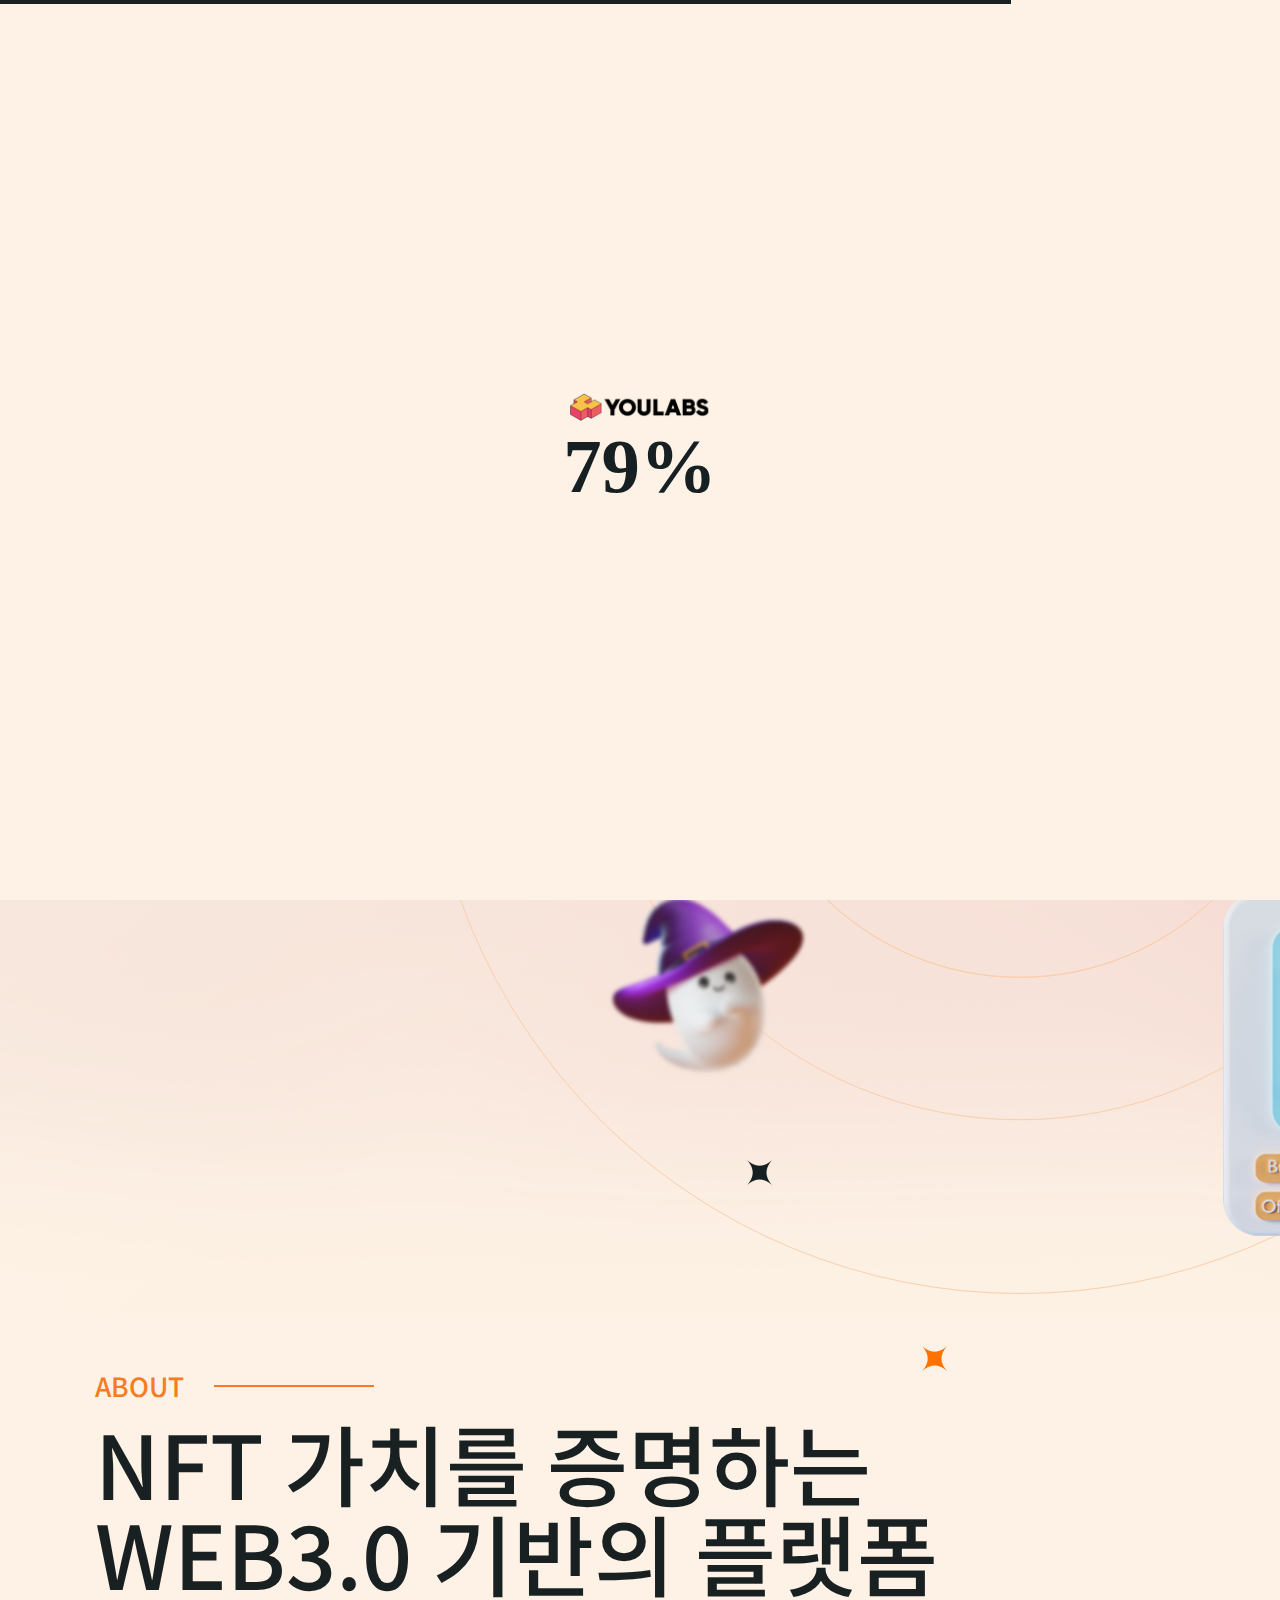
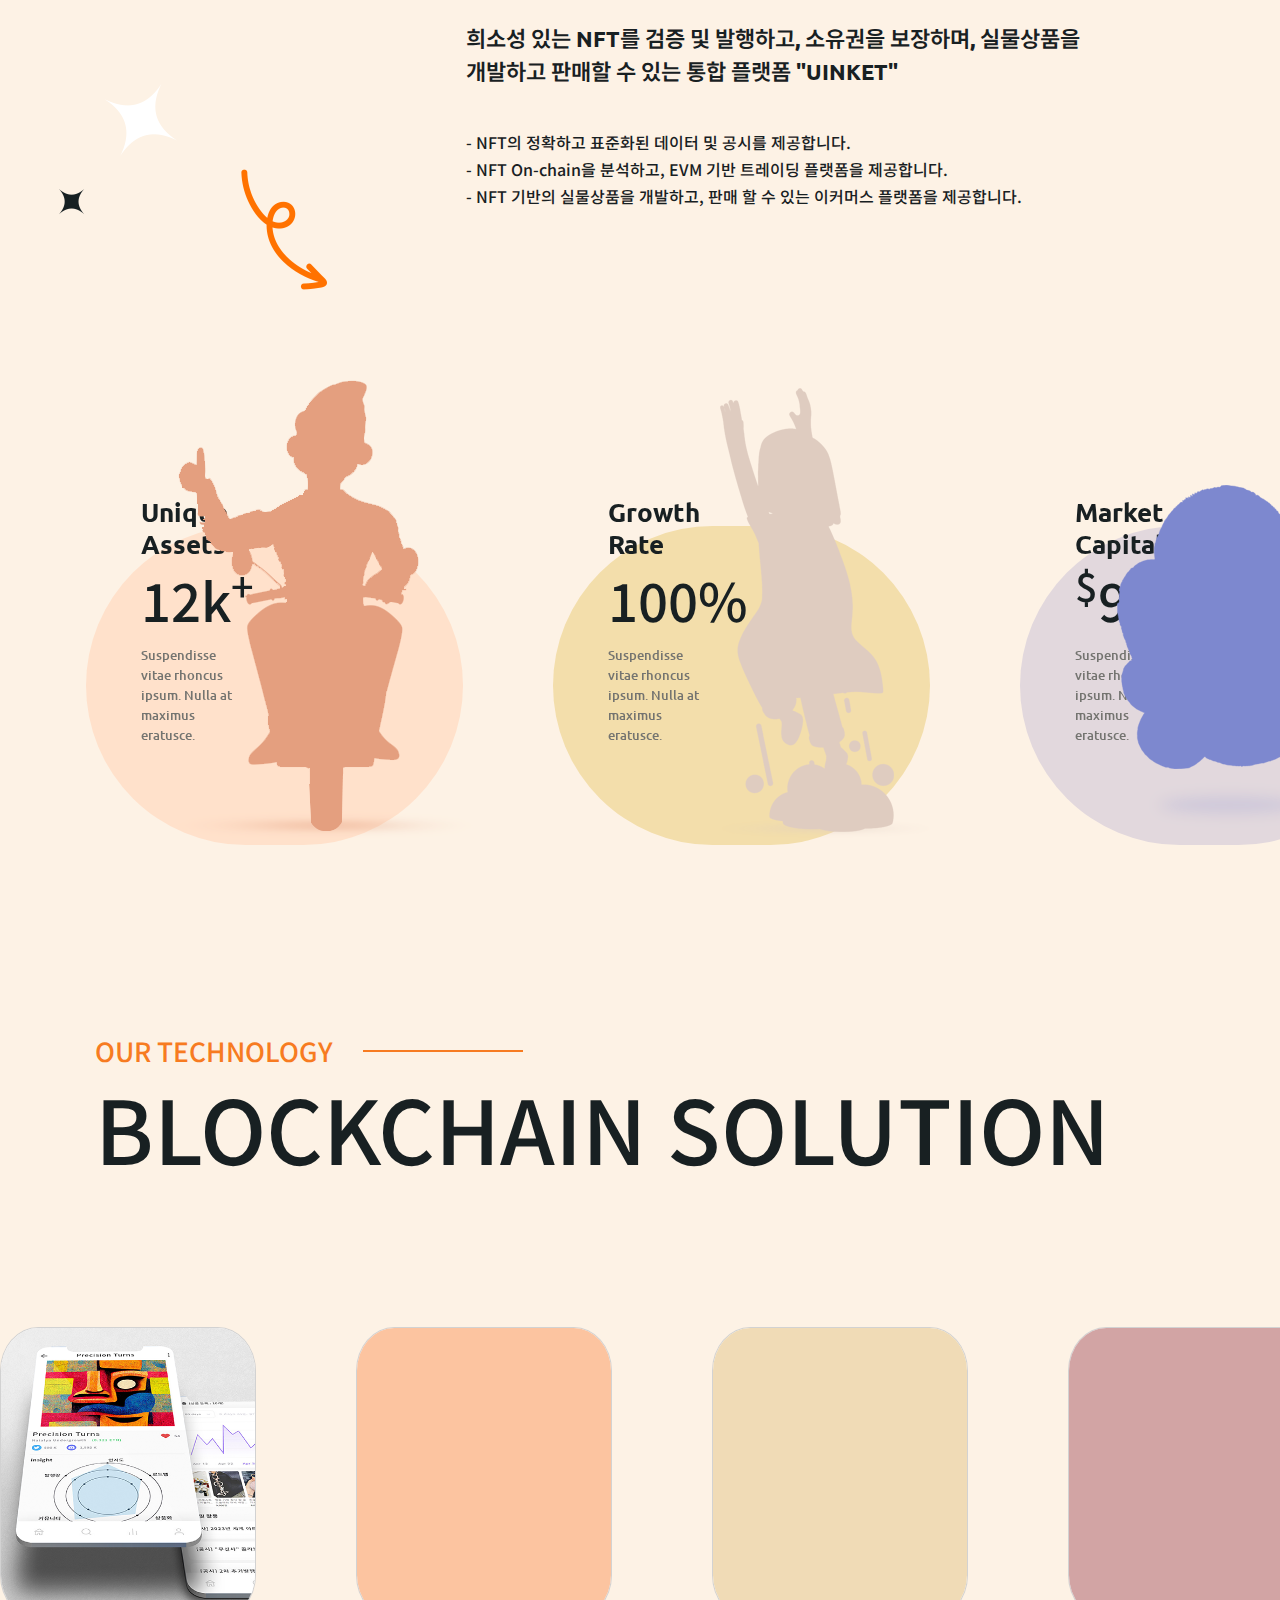
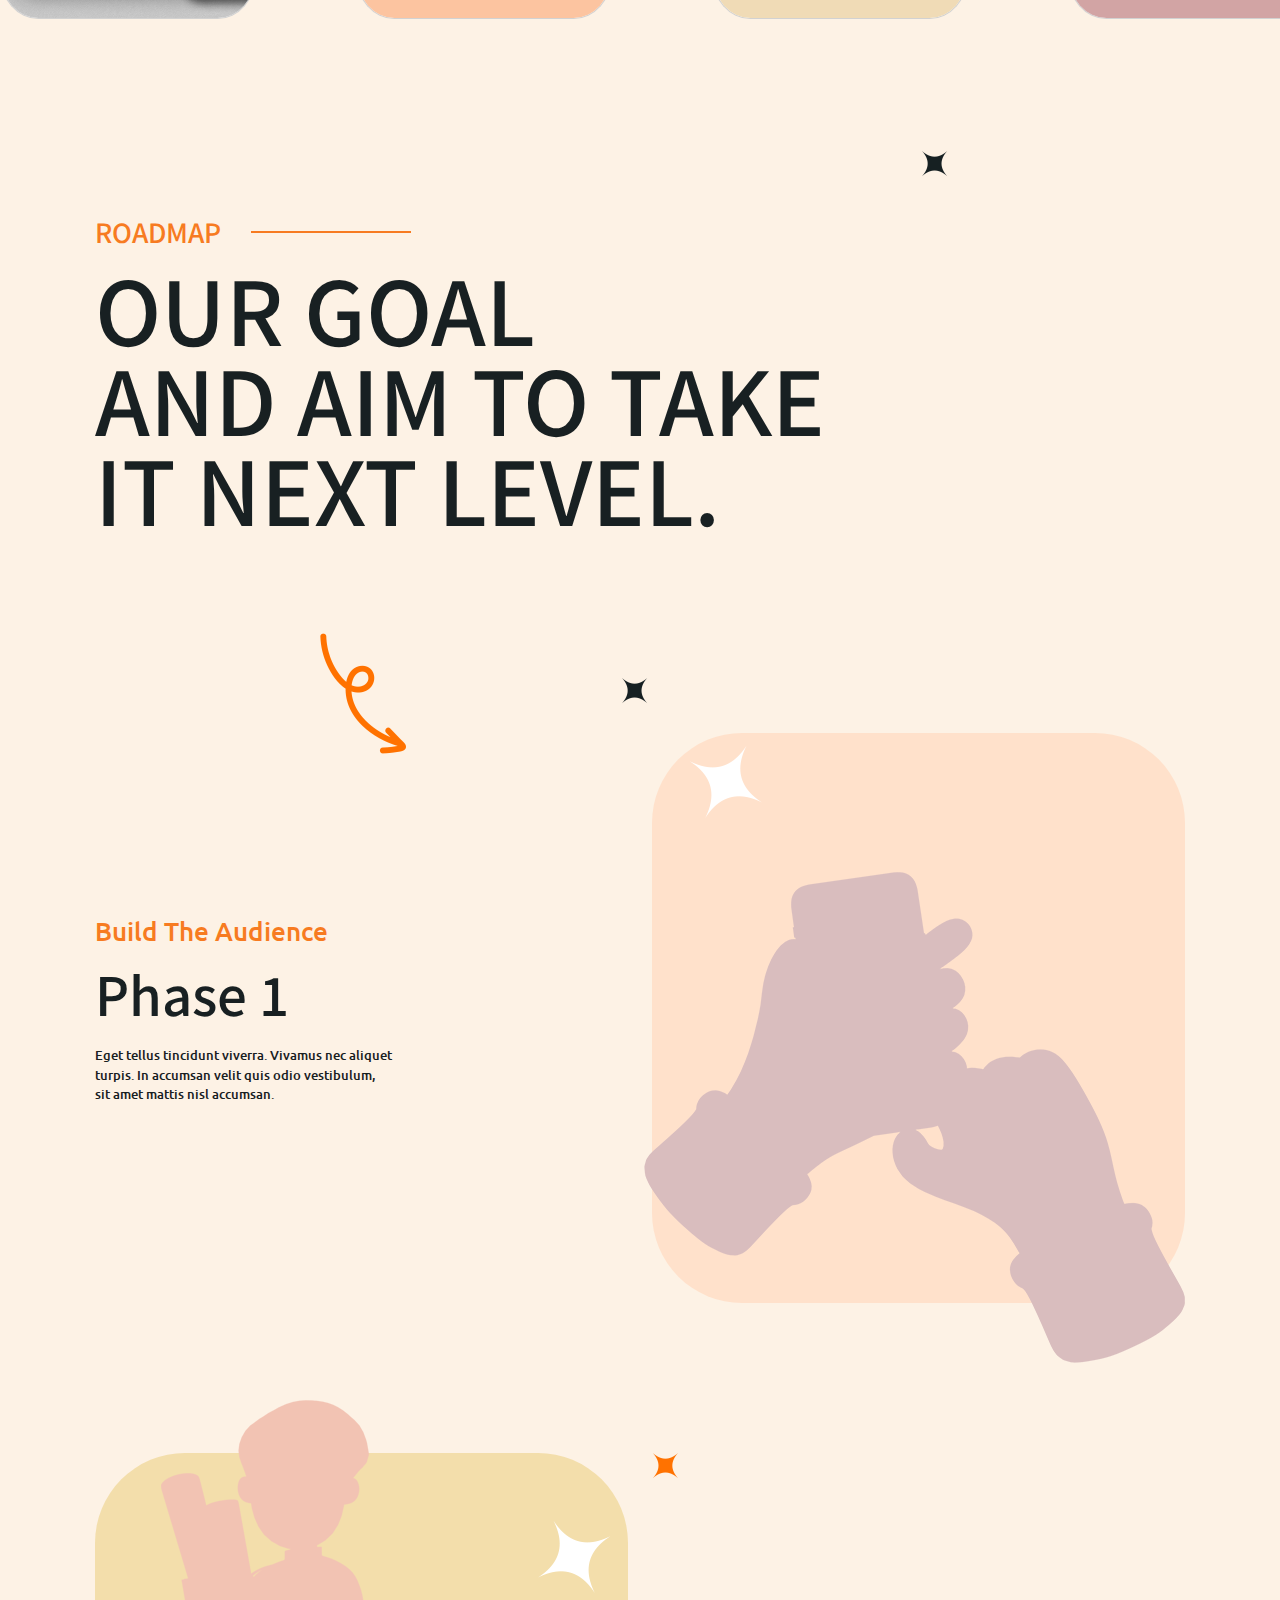
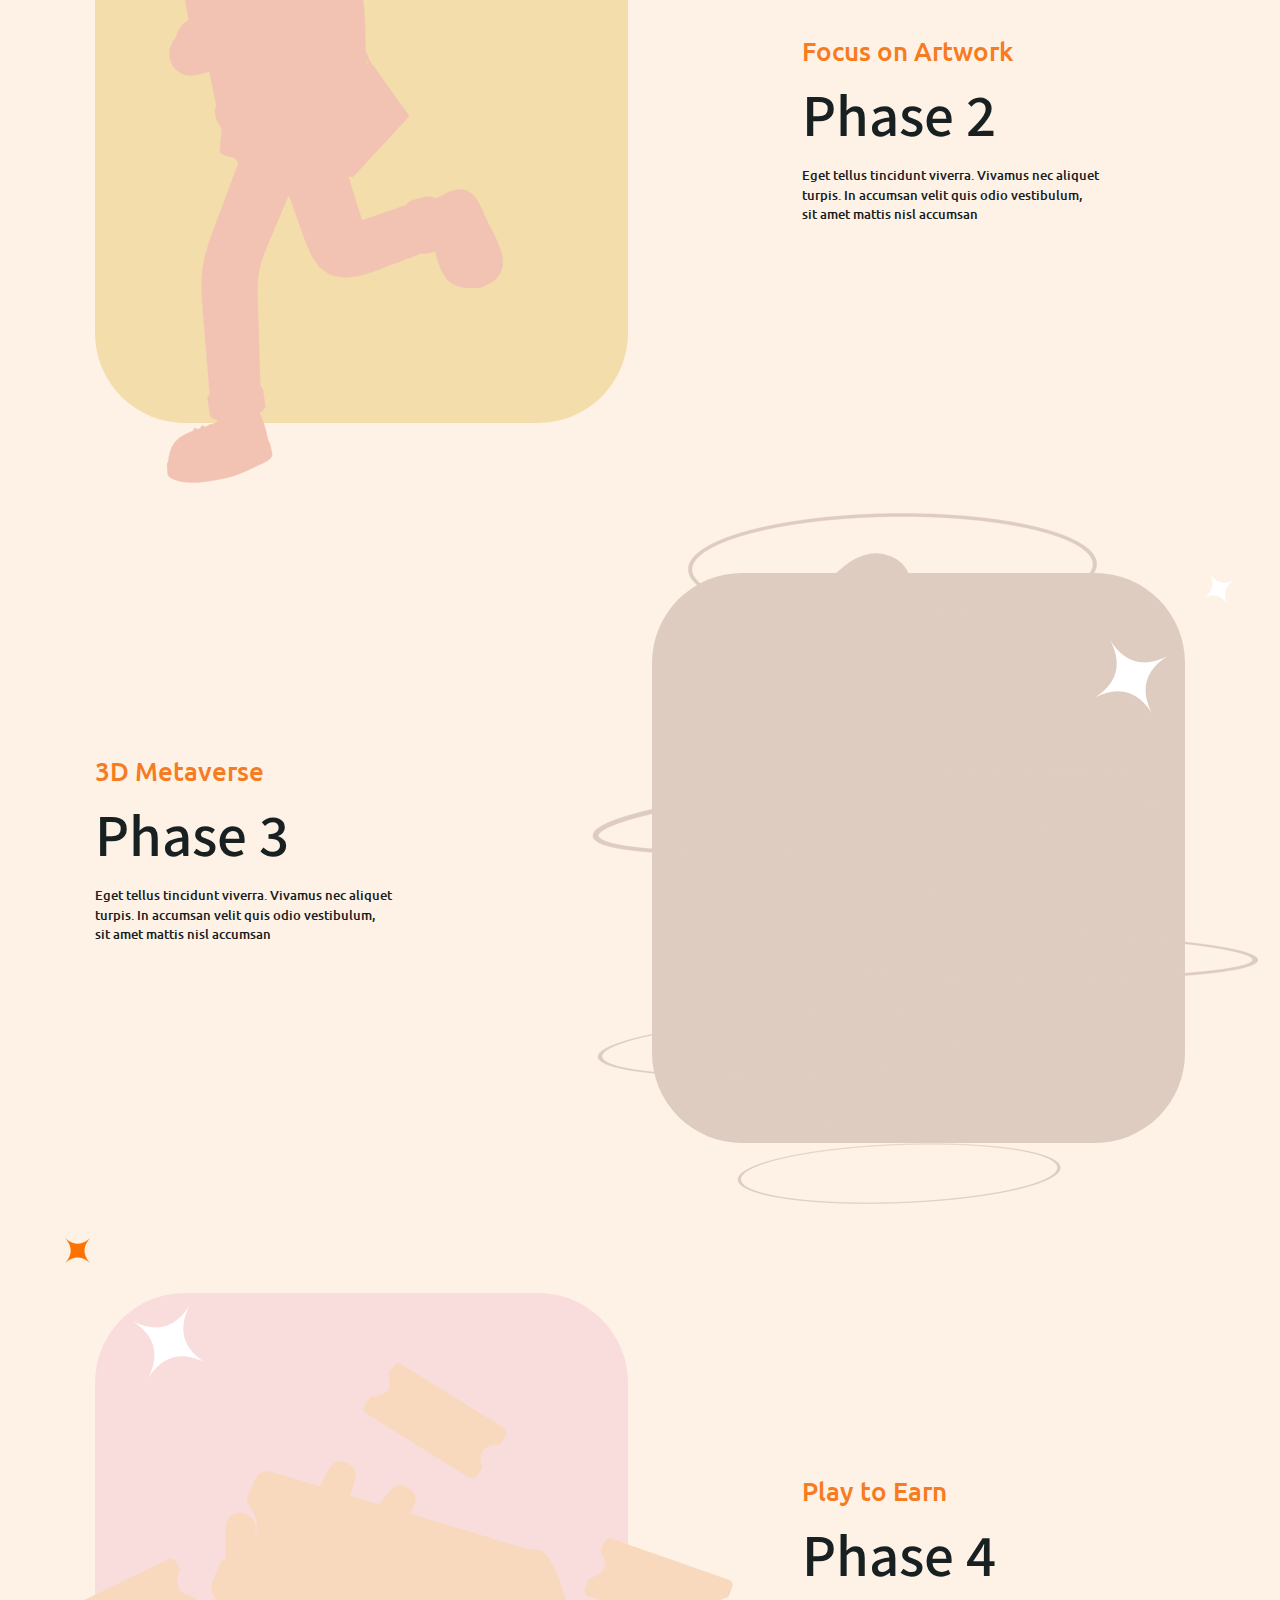
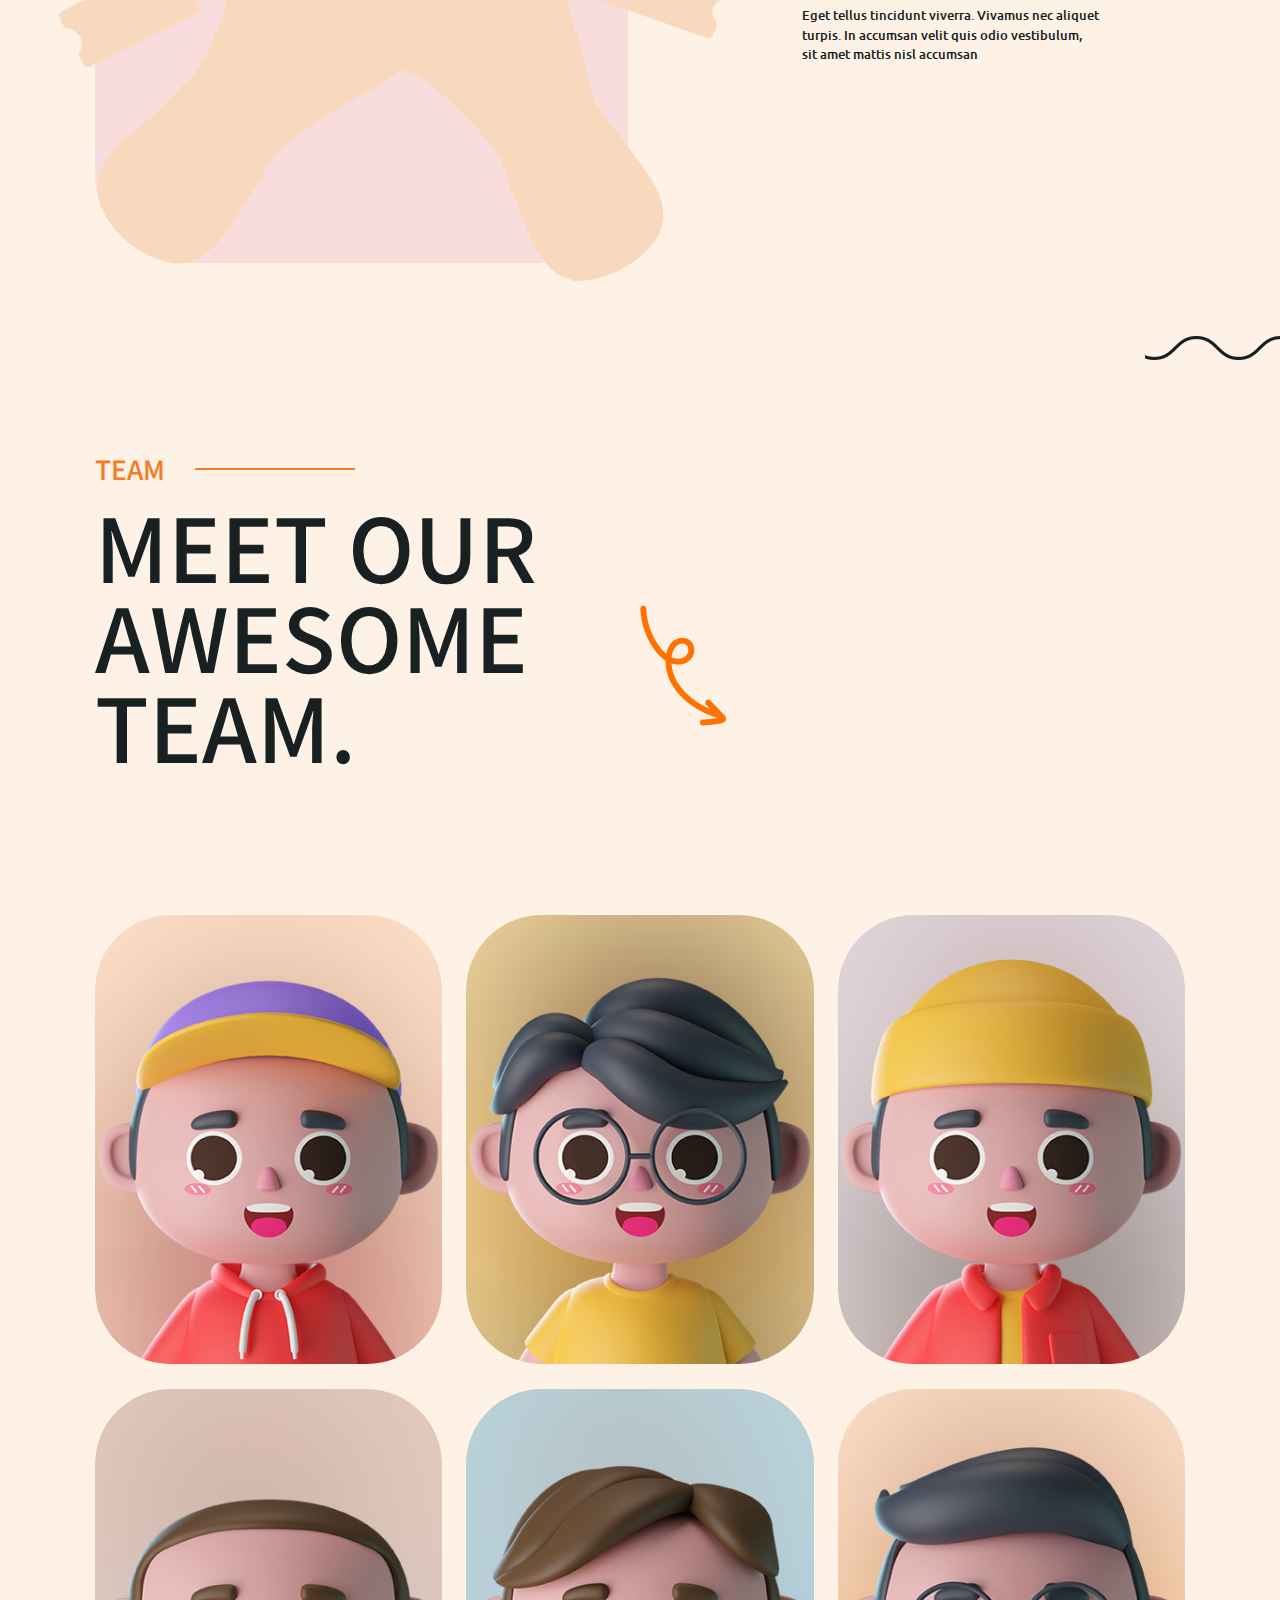
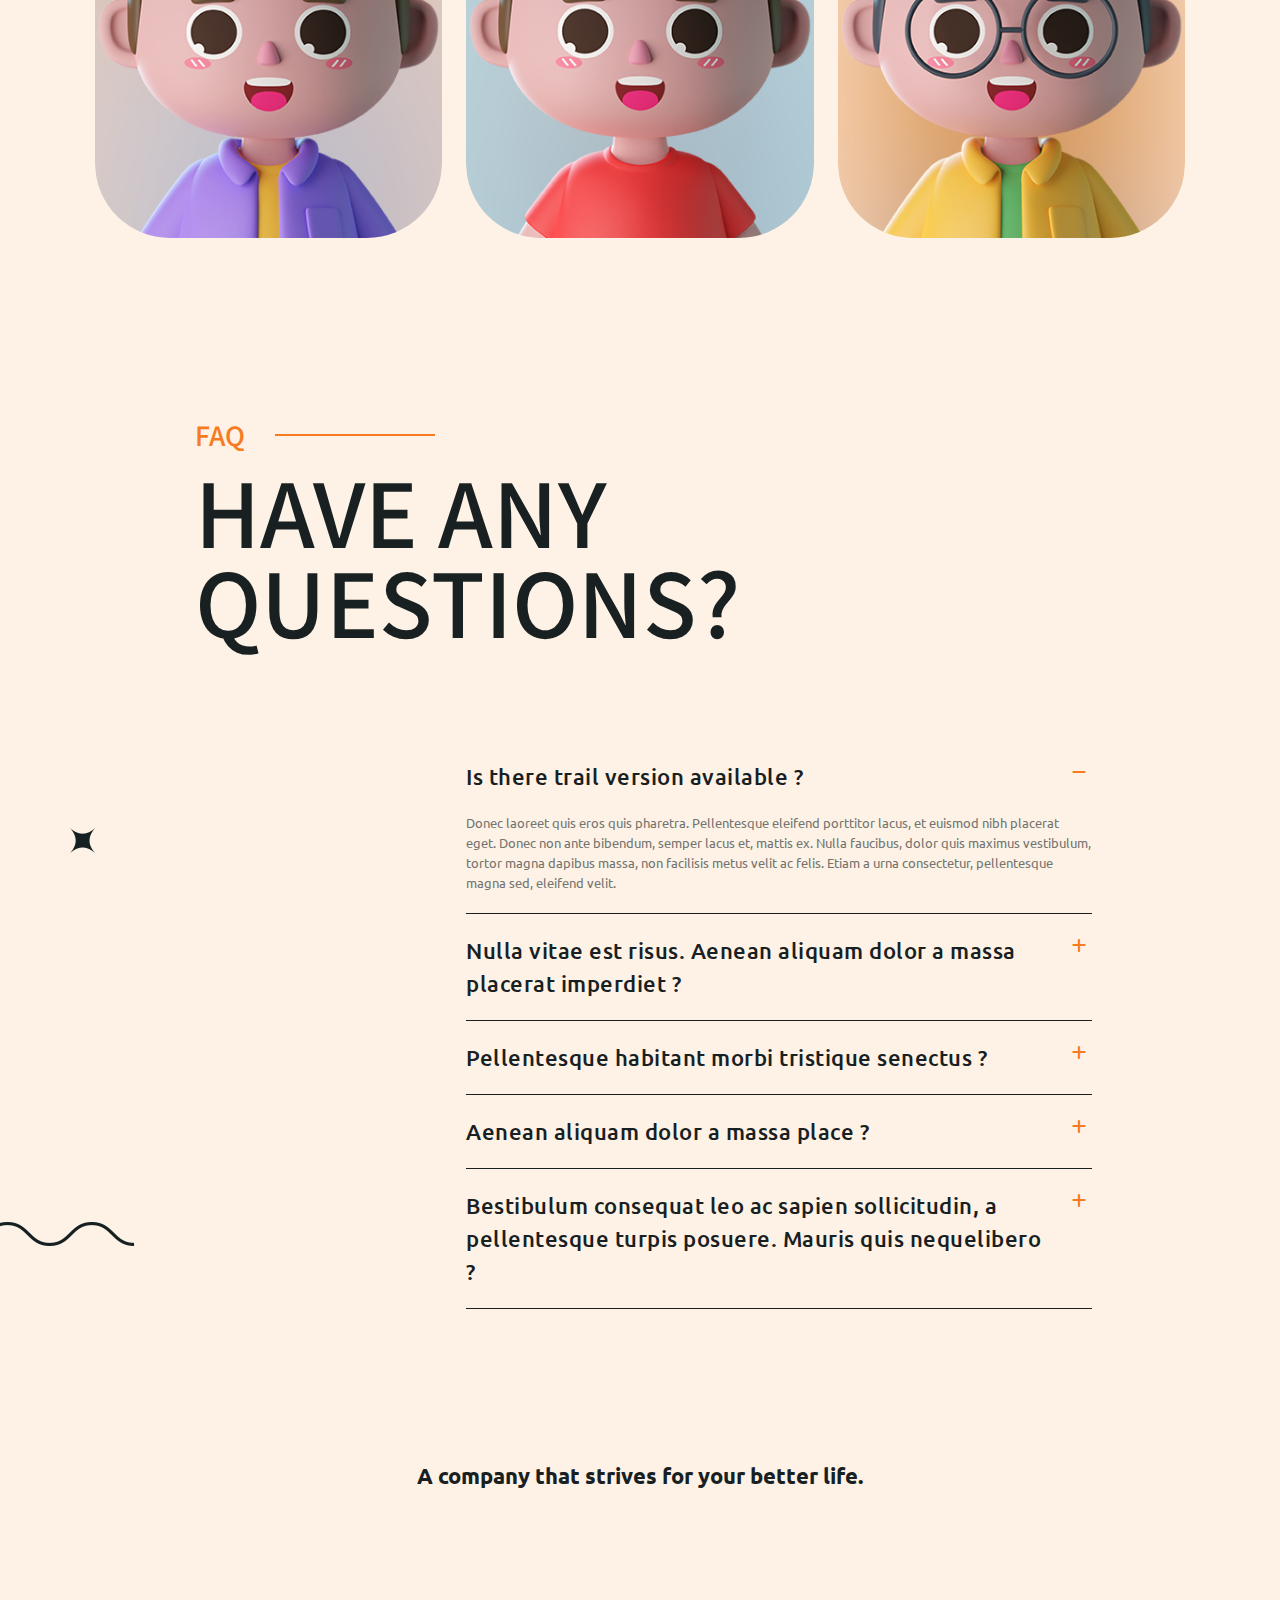
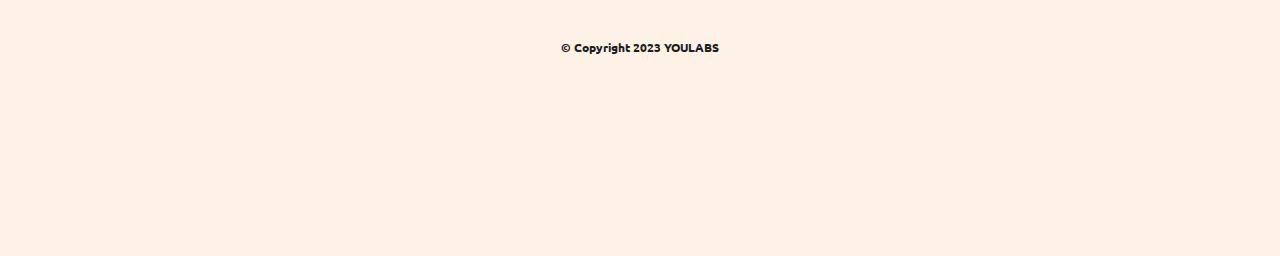
==== index.html @ b0d14f09 "초기셋팅" ====
<!DOCTYPE html>
<html lang="en">

<head>
    <title>YOULABS</title>
    <link rel="shortcut icon" type="image/x-icon" href="images/icons/favicon.ico" />
    <link rel="apple-touch-icon" sizes="180x180" href="images/icons/apple-touch-icon.png">
    <link rel="icon" href="images/icons/favicon-16x16.png" sizes="16x16" />
    <link rel="icon" href="images/icons/favicon-32x32.png" sizes="32x32" />
    <link rel="icon" href="images/icons/android-chrome-192x192.png" sizes="192x192" />
    <link rel="icon" href="images/icons/android-chrome-512x512.png" sizes="512x512" />
    <link rel="manifest" href="site.webmanifest">

    <meta charset="UTF-8" />
    <meta http-equiv="X-UA-Compatible" content="IE=edge" />
    <meta name="viewport" content="width=device-width, initial-scale=1.0" />
    <meta name="description" content="" />
    <meta name="keywords" content="" />
    <meta name=" author" content="" />

    <meta property="og:title" content="YOULABS" />
    <meta property="og:type" content="website" />
    <meta property="og:image" content="images/logo.png" />
    <meta property="og:url" content="" />
    <meta property="og:description" content="" />

    <link rel="stylesheet" href="css/bootstrap.min.css" />
    <link rel="stylesheet" href="https://cdnjs.cloudflare.com/ajax/libs/font-awesome/6.1.1/css/all.min.css" />
    <link rel="stylesheet" href="css/owl.carousel.min.css" />
    <link rel="stylesheet" href="css/animate.min.css" />
    <link rel="stylesheet" href="css/style.css" />
    <link rel="stylesheet" href="css/media.css" />
</head>

<body data-bs-spy="scroll" data-bs-target=".nav-menu">
    <!-- pre loader :: starts -->
    <div class="preloader">
        <div class="preloader_wrap">
            <img src="./images/logo.png" alt="YOULABS" />
            <span class="preloader_inner">0%</span>
        </div>
        <div class="progress-bar"></div>
    </div>
    <!-- pre loader :: ends -->

    <div class="wrapper">
        <header>
            <div class="container">
                <div class="nav">
                    <div class="logo">
                        <a href="#home"><img src="images/logo.png" alt="logo" /></a>
                    </div>
                    <div class="nav-menu-button">
                        <span class="line line1"></span>
                        <span class="line line2"></span>
                        <span class="line line3"></span>
                    </div>
                    <div class="nav-menu-wrapper">
                        <nav class="nav-menu">
                            <ul class="nav-links">
                                <li><a href="#home" class="nav-link active">Home</a></li>
                                <li><a href="#about" class="nav-link">About</a></li>
                                <li><a href="#collection" class="nav-link">Solution</a></li>
                                <li><a href="#roadmap" class="nav-link">Roadmap</a></li>
                                <li><a href="#team" class="nav-link">Team</a></li>
                                <li><a href="#faqs" class="nav-link">FAQs</a></li>
                            </ul>
                            <div class="nav-social">
                                <a href="#!" class="twitter"><i class="fa-brands fa-twitter"></i></a>
                                <a href="#!" class="facebook"><i class="fa-brands fa-facebook-f"></i></a>
                                <a href="#!" class="instagram"><i class="fa-brands fa-instagram"></i></a>

                            </div>
                            <div class="nav-img infiniteBounce">
                                <img src="images/nav-wrapper-img.png" alt="nav-img">
                            </div>

                        </nav>
                    </div>
                </div>
            </div>
        </header>

        <div class="main-content">
            <section class="banner" id="home">
                <div class="banner-wrapper">
                    <div class="banner-content">
                        <h5 class="wow animate__fadeInDown">A company that strives for your better life.
                        </h5>
                        <h2 class="section-title">
                            <span class="wow animate__fadeIn" data-wow-duration="1s"
                                data-wow-delay="0.5s">DISCOVER</span><br />
                            <span class="lined wow animate__fadeIn" data-wow-duration="1s" data-wow-delay="1.2s"></span>
                            COLLECT</span><br />
                            <span class="wow animate__fadeIn" data-wow-duration="1s" data-wow-delay="2s">PRODUCT.</span>
                        </h2>
                    </div>
                    <img class="banner-3 infiniteBounce" src="images/banner-img-3.png" alt="banner-img" />
                    <img class="wavy-partical wow animate__flipInX" data-wow-delay="0.4s" src="images/banner-wave.png"
                        alt="banner-vector-shapes">

                    <div class="banner-floating-images">
                        <div class="banner-img-wrapper">
                            <span></span>
                            <span></span>
                            <img class="particle-black infiniteZoomInOut" src="images/particle-black.png"
                                alt="floating-img" />
                            <img class="particle-white infiniteZoomInOut" src="./images/particle-white.png"
                                alt="floating-img" />
                            <img class="particle-orange infiniteZoomInOut" src="./images/particle-orange.png"
                                alt="floating-img" />
                            <img class="banner-1 infiniteBounce" src="images/banner-img-1.png" alt="banner-img">
                            <img class="banner-2 infiniteBounce" src="images/banner-img-2.png" alt="banner-img">
                            <img class="banner-4 infiniteBounce" src="images/banner-img-4.png" alt="banner-img">
                            <img class="banner-5 infiniteBounce" src="images/banner-img-5.png" alt="banner-img">
                        </div>
                    </div>
                </div>
            </section>
            <section class="about" id="about">
                <div class="container">
                    <div class="about-wrapper">
                        <h5 class="section-subtitle wow animate__fadeInUp" data-wow-delay="0.4s">
                            ABOUT
                        </h5>
                        <h2 class="section-title wow animate__fadeInUp" data-wow-duration="1s" data-wow-delay="0.4s">
                            NFT 가치를 증명하는 WEB3.0 기반의 플랫폼

                        </h2>
                        <div class="row">
                            <div class="col-lg-4 col-sm-12">
                                <div class="graphic-imgs">
                                    <img class="spiral-arrow wow animate__fadeInUp" data-wow-delay="0.4s"
                                        src="images/spiral-arrow.png" alt="floating-img">
                                    <img class="particle-black infiniteBounce" src="images/particle-black.png"
                                        alt="floating-img">
                                    <img class="particle-white infiniteBounce" src="./images/particle-white.png"
                                        alt="floating-img" />
                                    <img class="particle-orange" infiniteBounce src="./images/particle-orange.png"
                                        alt="floating-img" />
                                </div>
                            </div>
                            <div class="col-lg-8 col-sm-12">
                                <p class="wow animate__fadeInRight" data-wow-duration="1s" data-wow-delay="0.2s">희소성 있는 NFT를 검증 및 발행하고, 소유권을 보장하며, 실물상품을<br> 개발하고 판매할 수 있는 통합 플랫폼 "UINKET"
                                </p>
                                <p class="wow animate__fadeInRight" data-wow-duration="1s" data-wow-delay="0.3s">
                                <h6>- NFT의 정확하고 표준화된 데이터 및 공시를 제공합니다.</h6>
                                <h6>- NFT On-chain을 분석하고, EVM 기반 트레이딩 플랫폼을 제공합니다. </h6>
                                <h6>- NFT 기반의 실물상품을 개발하고, 판매 할 수 있는 이커머스 플랫폼을 제공합니다.  </h6>

                                </p>
                            </div>
                        </div>
                    </div>
                </div>
                <div class="features owl-carousel owl-theme ">
                    <div class="feature feature-1">
                        <div class="feature-content wow animate__fadeInLeft" data-wow-duration="1s"
                            data-wow-delay="0.3s">
                            <h6>Unique<br /> Assets</h6>
                            <h4>12k<sup>+</sup></h4>
                            <p>Suspendisse vitae rhoncus ipsum. Nulla at maximus eratusce.</p>
                        </div>
                        <div class="feature-img wow animate__fadeIn" data-wow-duration="1s" data-wow-delay="0.3s">
                            <img src="images/feature-1.png" class="infiniteBounce" alt="">
                        </div>
                    </div>
                    <div class="feature feature-2">
                        <div class="feature-content wow animate__fadeInLeft" data-wow-duration="1s"
                            data-wow-delay="0.3s">
                            <h6>Growth <br />Rate</h6>
                            <h4>100%</h4>
                            <p>Suspendisse vitae rhoncus ipsum. Nulla at maximus eratusce.</p>
                        </div>
                        <div class="feature-img wow animate__fadeIn" data-wow-duration="1s" data-wow-delay="0.3s">
                            <img src="images/feature-2.png" class="infiniteBounce" alt="">
                        </div>
                    </div>
                    <div class="feature feature-3">
                        <div class="feature-content wow animate__fadeInLeft" data-wow-duration="1s"
                            data-wow-delay="0.3s">
                            <h6>Market <br />Capital</h6>
                            <h4><sup>$</sup>9B</h4>
                            <p>Suspendisse vitae rhoncus ipsum. Nulla at maximus eratusce.</p>
                        </div>
                        <div class="feature-img wow animate__fadeIn" data-wow-duration="1s" data-wow-delay="0.3s">
                            <img src="images/feature-3.png" class="infiniteBounce" alt="">
                        </div>
                    </div>

                </div>

            </section>


            <section class="collection-nft" id="collection">
                <div class="container">
                    <div class="collection-wrapper">
                        <h5 class="section-subtitle wow animate__fadeInUp" data-wow-delay="0.4s">
                            OUR TECHNOLOGY
                        </h5>
                        <h2 class="section-title wow animate__fadeInUp" data-wow-duration="1s" data-wow-delay="0.4s">
                            BLOCKCHAIN SOLUTION
                        </h2>
                    </div>
                </div>
                <ul class="collection-list">
                    <li class="card"><img src="images/collection-1-img-1.png" class="nft" alt="nft"></li>
                    <li class="card"><img src="images/collection-1-img-2.png" class="nft" alt="nft"></li>
                    <li class="card"><img src="images/collection-1-img-3.png" class="nft" alt="nft"></li>
                    <li class="card"><img src="images/collection-1-img-4.png" class="nft" alt="nft"></li>
                    <li class="card"><img src="images/collection-1-img-5.png" class="nft" alt="nft"></li>
                    <li class="card"><img src="images/collection-1-img-1.png" class="nft" alt="nft"></li>
                </ul>
            </section>

            <section class="roadmap" id="roadmap">
                <div class="container">
                    <div class="roadmap-wrapper">
                        <h5 class="section-subtitle wow animate__fadeInUp" data-wow-delay="0.4s">
                            ROADMAP
                        </h5>
                        <h2 class="section-title wow animate__fadeInUp" data-wow-duration="1s" data-wow-delay="0.4s">OUR
                            GOAL <br /> AND AIM TO TAKE <br />IT NEXT LEVEL.
                            <img class=" spiral-arrow wow animate__fadeInUp" data-wow-delay="0.4s"
                                src="images/spiral-arrow.png" alt="vector-shape">
                        </h2>
                        <div class="vector-shapes">
                            <img class="particle-black" src="images/particle-black.png" alt="vector-shape">
                            <img class="wavy-particle" src="./images/wavy-partical.jpg" alt="vector-shape">
                        </div>
                        <ul class="phase-list">
                            <li class="phase">
                                <div class="row">
                                    <div class="col-sm-6">
                                        <div class="phase-content wow animate__fadeInLeft" data-wow-duration="1s"
                                            data-wow-delay="0.3s">
                                            <h6>Build The Audience</h6>
                                            <h3>Phase 1</h3>
                                            <p>Eget tellus tincidunt viverra. Vivamus nec aliquet<br /> turpis. In
                                                accumsan
                                                velit
                                                quis
                                                odio vestibulum,<br /> sit amet mattis nisl accumsan.</p>
                                        </div>
                                    </div>
                                    <div class=" col-sm-6">
                                        <div class="phase-img-box  wow animate__fadeInRight" data-wow-duration="1s"
                                            data-wow-delay="0.3s">
                                            <img class="phase-art-img infiniteBounce" src="images/phase-1.png"
                                                alt="phase-1">

                                            <div class="particle-wrap">
                                                <img src="images/particle-black.png" class="infiniteZoomInOut"
                                                    alt="particle">
                                                <img src="images/particle-white.png" class="infiniteZoomInOut"
                                                    alt="particle">
                                            </div>
                                        </div>
                                    </div>
                                </div>
                            </li>
                            <li class="phase phase-reverse">
                                <div class="row">
                                    <div class="col-sm-6">
                                        <div class="phase-content  wow animate__fadeInRight" data-wow-duration="1s"
                                            data-wow-delay="0.4s">
                                            <h6>Focus on Artwork</h6>
                                            <h3>Phase 2</h3>
                                            <p>Eget tellus tincidunt viverra. Vivamus nec aliquet<br /> turpis. In
                                                accumsan
                                                velit
                                                quis
                                                odio vestibulum,<br /> sit amet mattis nisl accumsan</p>
                                        </div>
                                    </div>
                                    <div class="col-sm-6">
                                        <div class="phase-img-box  wow animate__fadeInLeft" data-wow-duration="1s"
                                            data-wow-delay="0.4s">
                                            <img class="phase-art-img infiniteBounce" src="images/phase-2.png"
                                                alt="phase-2">

                                            <div class="particle-wrap">
                                                <img src="images/particle-orange.png" class="infiniteZoomInOut"
                                                    alt="particle">
                                                <img src="images/particle-white.png" class="infiniteZoomInOut"
                                                    alt="particle">
                                            </div>
                                        </div>
                                    </div>
                                </div>
                            </li>
                            <li class="phase">
                                <div class="row">
                                    <div class="col-sm-6">
                                        <div class="phase-content  wow animate__fadeInLeft" data-wow-duration="1s"
                                            data-wow-delay="0.5s">
                                            <h6>3D Metaverse</h6>
                                            <h3>Phase 3</h3>
                                            <p>Eget tellus tincidunt viverra. Vivamus nec aliquet<br /> turpis. In
                                                accumsan
                                                velit
                                                quis
                                                odio vestibulum,<br /> sit amet mattis nisl accumsan</p>
                                        </div>
                                    </div>
                                    <div class="col-sm-6">
                                        <div class="phase-img-box  wow animate__fadeInRight" data-wow-duration="1s"
                                            data-wow-delay="0.5s">
                                            <img class="phase-art-img infiniteBounce" src="images/phase-3.png"
                                                alt="phase-3">

                                            <div class="particle-wrap">
                                                <img class="img-small" src="images/particle-white.png"
                                                    class="infiniteZoomInOut" alt="particle">
                                                <img src="images/particle-white.png" class="infiniteZoomInOut"
                                                    alt="particle">
                                            </div>
                                        </div>
                                    </div>
                                </div>
                            </li>
                            <li class="phase phase-reverse">
                                <div class="row">
                                    <div class="col-sm-6">
                                        <div class="phase-content  wow animate__fadeInRight" data-wow-duration="1s"
                                            data-wow-delay="0.6s">
                                            <h6>Play to Earn</h6>
                                            <h3>Phase 4</h3>
                                            <p>Eget tellus tincidunt viverra. Vivamus nec aliquet<br /> turpis. In
                                                accumsan
                                                velit
                                                quis
                                                odio vestibulum,<br /> sit amet mattis nisl accumsan</p>
                                        </div>
                                    </div>
                                    <div class="col-sm-6">
                                        <div class="phase-img-box  wow animate__fadeInLeft" data-wow-duration="1s"
                                            data-wow-delay="0.6s">
                                            <img class="phase-art-img infiniteBounce" src="images/phase-4.png"
                                                alt="phase-4">

                                            <div class="particle-wrap">
                                                <img src="images/particle-orange.png" class="infiniteZoomInOut"
                                                    alt="particle">
                                                <img src="images/particle-white.png" class="infiniteZoomInOut"
                                                    alt="particle">
                                            </div>
                                        </div>
                                    </div>
                                </div>
                            </li>
                        </ul>
                    </div>
                </div>
            </section>
            <section class="team" id="team">
                <div class="container">
                    <div class="team-wrapper">
                        <h5 class="section-subtitle wow animate__fadeInUp" data-wow-delay="0.4s">
                            TEAM
                        </h5>
                        <h2 class="section-title wow animate__fadeInUp" data-wow-duration="1s" data-wow-delay="0.4s">
                            MEET
                            OUR <br /> AWESOME <br />TEAM.</h2>
                        <img class="team-spiral-arrow wow animate__fadeInUp" data-wow-delay="0.4s"
                            src="images/spiral-arrow.png" alt="graphic-imgs">
                        <ul class="row g-4 team-content">
                            <li class="col-lg-4 col-md-6 col-sm-12">
                                <div class="team-member card-1 wow animate__fadeInUp" data-wow-duration="1s"
                                    data-wow-delay="0.3s">
                                    <div class="team-member-img">
                                        <img src="images/team-member-1.png" alt="team-member">
                                    </div>
                                    <img src="images/team-particle-orange.png" alt="graphic-imgs" />
                                    <div class="team-member-info">
                                        <span class="member-designation">Founder</span>
                                        <h6>Sophia Jones</h6>
                                        <p class="member-info">Eget tellus tincidunt viverra. Vivamus nec
                                            aliquet turpis. In accumsan velit quis odio vestibudunt viverra.
                                            Vivamus nec aliquet turpis. In acm, sit amet mattis nisl accumsan.
                                        </p>
                                        <div class="member-social-icon">
                                            <a href="#!" class="twitter"><i class="fa-brands fa-twitter"></i></a>
                                            <a href="#!" class="facebook"><i class="fa-brands fa-facebook-f"></i></a>
                                            <a href="#!" class="linkedin"><i class="fa-brands fa-linkedin-in"></i></a>
                                        </div>
                                    </div>
                                </div>
                            </li>
                            <li class="col-lg-4 col-md-6 col-sm-12">
                                <div class="team-member card-2 wow animate__fadeInUp" data-wow-duration="1s"
                                    data-wow-delay="0.4s">
                                    <div class="team-member-img">
                                        <img src="images/team-member-2.png" alt="team-member">
                                    </div>
                                    <img src="images/team-particle-orange.png" alt="graphic-imgs" />

                                    <div class="team-member-info">
                                        <span class="member-designation">Co-Founder</span>
                                        <h6>Cristina Bob</h6>
                                        <p class="member-info">Eget tellus tincidunt viverra. Vivamus nec
                                            aliquet turpis. In accumsan velit quis odio vestibudunt viverra.
                                            Vivamus nec aliquet turpis. In acm, sit amet mattis nisl accumsan.
                                        </p>
                                        <div class="member-social-icon">
                                            <a href="#!" class="twitter"><i class="fa-brands fa-twitter"></i></a>
                                            <a href="#!" class="facebook"><i class="fa-brands fa-facebook-f"></i></a>
                                            <a href="#!" class="linkedin"><i class="fa-brands fa-linkedin-in"></i></a>
                                        </div>
                                    </div>
                                </div>
                            </li>
                            <li class="col-lg-4 col-md-6 col-sm-12">
                                <div class="team-member card-3 wow animate__fadeInUp" data-wow-duration="1s"
                                    data-wow-delay="0.5s">
                                    <div class="team-member-img">
                                        <img src="images/team-member-3.png" alt="team-member">
                                    </div>
                                    <img src="images/team-particle-orange.png" alt="graphic-imgs" />

                                    <div class="team-member-info">
                                        <span class="member-designation">Technical Head</span>
                                        <h6>Christopher Mitchell</h6>
                                        <p class="member-info">Eget tellus tincidunt viverra. Vivamus nec
                                            aliquet turpis. In accumsan velit quis odio vestibudunt viverra.
                                            Vivamus nec aliquet turpis. In acm, sit amet mattis nisl accumsan.
                                        </p>
                                        <div class="member-social-icon">
                                            <a href="#!" class="twitter"><i class="fa-brands fa-twitter"></i></a>
                                            <a href="#!" class="facebook"><i class="fa-brands fa-facebook-f"></i></a>
                                            <a href="#!" class="linkedin"><i class="fa-brands fa-linkedin-in"></i></a>
                                        </div>
                                    </div>
                                </div>
                            </li>
                            <li class="col-lg-4 col-md-6 col-sm-12">
                                <div class="team-member card-4 wow animate__fadeInUp" data-wow-duration="1s"
                                    data-wow-delay="0.4s">
                                    <div class="team-member-img">
                                        <img src="images/team-member-4.png" alt="team-member">
                                    </div>
                                    <img src="images/team-particle-orange.png" alt="graphic-imgs" />

                                    <div class="team-member-info">
                                        <span class="member-designation">Developer</span>
                                        <h6>Jennifer Jones</h6>
                                        <p class="member-info">Eget tellus tincidunt viverra. Vivamus nec
                                            aliquet turpis. In accumsan velit quis odio vestibudunt viverra.
                                            Vivamus nec aliquet turpis. In acm, sit amet mattis nisl accumsan.
                                        </p>
                                        <div class="member-social-icon">
                                            <a href="#!" class="twitter"><i class="fa-brands fa-twitter"></i></a>
                                            <a href="#!" class="facebook"><i class="fa-brands fa-facebook-f"></i></a>
                                            <a href="#!" class="linkedin"><i class="fa-brands fa-linkedin-in"></i></a>
                                        </div>
                                    </div>
                                </div>
                            </li>
                            <li class="col-lg-4 col-md-6 col-sm-12">
                                <div class="team-member card-5 wow animate__fadeInUp" data-wow-duration="1s"
                                    data-wow-delay="0.5s">
                                    <div class="team-member-img">
                                        <img src="images/team-member-5.png" alt="team-member">
                                    </div>
                                    <img src="images/team-particle-orange.png" alt="graphic-imgs" />

                                    <div class="team-member-info">
                                        <span class="member-designation">Creative Head</span>
                                        <h6>Grayson Bastin</h6>
                                        <p class="member-info">Eget tellus tincidunt viverra. Vivamus nec
                                            aliquet turpis. In accumsan velit quis odio vestibudunt viverra.
                                            Vivamus nec aliquet turpis. In acm, sit amet mattis nisl accumsan.
                                        </p>
                                        <div class="member-social-icon">
                                            <a href="#!" class="twitter"><i class="fa-brands fa-twitter"></i></a>
                                            <a href="#!" class="facebook"><i class="fa-brands fa-facebook-f"></i></a>
                                            <a href="#!" class="linkedin"><i class="fa-brands fa-linkedin-in"></i></a>
                                        </div>
                                    </div>
                                </div>
                            </li>
                            <li class="col-lg-4 col-md-6 col-sm-12">
                                <div class="team-member card-6 wow animate__fadeInUp" data-wow-duration="1s"
                                    data-wow-delay="0.6s">
                                    <div class="team-member-img">
                                        <img src="images/team-member-6.png" alt="team-member">
                                    </div>
                                    <img src="images/team-particle-orange.png" alt="graphic-imgs" />

                                    <div class="team-member-info">
                                        <span class="member-designation">Graphic Designer</span>
                                        <h6>Nova Abbott</h6>
                                        <p class="member-info">Eget tellus tincidunt viverra. Vivamus nec
                                            aliquet turpis. In accumsan velit quis odio vestibudunt viverra.
                                            Vivamus nec aliquet turpis. In acm, sit amet mattis nisl accumsan.
                                        </p>
                                        <div class="member-social-icon">
                                            <a href="#!" class="twitter"><i class="fa-brands fa-twitter"></i></a>
                                            <a href="#!" class="facebook"><i class="fa-brands fa-facebook-f"></i></a>
                                            <a href="#!" class="linkedin"><i class="fa-brands fa-linkedin-in"></i></a>
                                        </div>
                                    </div>
                                </div>
                            </li>
                        </ul>
                    </div>
                </div>
            </section>




            <section class="faq-section" id="faqs">
                <div class="container">
                    <div class="faq-wrapper">
                        <h5 class="section-subtitle wow animate__fadeInUp" data-wow-delay="0.4s">
                            FAQ
                        </h5>
                        <h2 class="section-title wow animate__fadeInUp" data-wow-duration="1s" data-wow-delay="0.4s">
                            HAVE
                            ANY <br /> QUESTIONS?</h2>
                        <div class="row">
                            <div class="col-lg-4 col-sm-12">
                                <img class="particle-orange" src="./images/particle-orange.png" alt="particle" />
                                <img class="particle-black" src="./images/particle-black.png" alt="particle" />
                                <img class="wavy-particle" src="./images/wavy-partical.jpg" alt="particle">
                            </div>
                            <div class="col-lg-7 col-sm-12">
                                <ul class="faq-accordian">
                                    <li class="faq-accordian-item  wow animate__fadeInRight" data-wow-duration="1s"
                                        data-wow-delay="0.3s">
                                        <div class="accordian-title open">
                                            Is there trail version available ?
                                        </div>
                                        <div class="accordian-content" style="display: block;">
                                            Donec laoreet quis eros quis pharetra. Pellentesque eleifend porttitor
                                            lacus, et euismod nibh placerat eget. Donec non ante bibendum, semper lacus
                                            et, mattis ex. Nulla faucibus, dolor quis maximus vestibulum, tortor magna
                                            dapibus massa, non facilisis metus velit ac felis. Etiam a urna consectetur,
                                            pellentesque magna sed, eleifend velit.
                                        </div>
                                    </li>
                                    <li class="faq-accordian-item  wow animate__fadeInRight" data-wow-duration="1s"
                                        data-wow-delay="0.4s">
                                        <div class="accordian-title">
                                            Nulla vitae est risus. Aenean aliquam dolor a massa
                                            placerat imperdiet ?
                                        </div>
                                        <div class="accordian-content">
                                            Fusce in sagittis metus, id rutrum justo. Etiam porta
                                            rutrum orci ac semper. Proin nisi massa, blandit a
                                            consequat finibus, vulputate eu elit.
                                        </div>
                                    </li>
                                    <li class="faq-accordian-item  wow animate__fadeInRight" data-wow-duration="1s"
                                        data-wow-delay="0.5s">
                                        <div class="accordian-title">
                                            Pellentesque habitant morbi tristique senectus ?
                                        </div>
                                        <div class="accordian-content">
                                            Fusce in sagittis metus, id rutrum justo. Etiam porta
                                            rutrum orci ac semper. Proin nisi massa, blandit a
                                            consequat finibus, vulputate eu elit. Praesent lacinia
                                            mauris ipsum, eu imperdiet ante semper nec.
                                        </div>
                                    </li>
                                    <li class="faq-accordian-item  wow animate__fadeInRight" data-wow-duration="1s"
                                        data-wow-delay="0.6s">
                                        <div class="accordian-title">
                                            Aenean aliquam dolor a massa place ?

                                        </div>
                                        <div class="accordian-content">
                                            Fusce in sagittis metus, id rutrum justo. Etiam porta
                                            rutrum orci ac semper. Proin nisi massa, blandit a
                                            consequat finibus, vulputate eu elit. Praesent lacinia
                                            mauris ipsum, eu imperdiet ante semper nec. Praesent
                                            lacinia mauris ipsum, eu imperdiet ante semper nec.
                                        </div>
                                    </li>
                                    <li class="faq-accordian-item  wow animate__fadeInRight" data-wow-duration="1s"
                                        data-wow-delay="0.6s">
                                        <div class="accordian-title">
                                            Bestibulum consequat leo ac sapien sollicitudin, a
                                            pellentesque turpis posuere. Mauris quis nequelibero ?
                                        </div>
                                        <div class="accordian-content">
                                            Fusce in sagittis metus, id rutrum justo. Etiam porta
                                            rutrum orci ac semper. Proin nisi massa, blandit a
                                            consequat finibus.
                                        </div>
                                    </li>
                                </ul>
                            </div>
                        </div>

                    </div>
                </div>
            </section>


        </div>

        <footer>
            <div class="container">
                <div class="footer-cont">
                    <p>A company that strives for your better life.</p>

                </div>
                <div class="copyright-para wow animate__fadeInUp" data-wow-duration="1.6s">
                    &copy; Copyright 2023 YOULABS
                </div>
            </div>
        </footer>
    </div>






    <script src="js/jquery-3.6.0.min.js"></script>
    <script src="js/bootstrap.bundle.min.js"></script>
    <script src="js/owl.carousel.min.js"></script>
    <script src="js/wow.js"></script>
    <script src="js/main.js"></script>
</body>

</html>
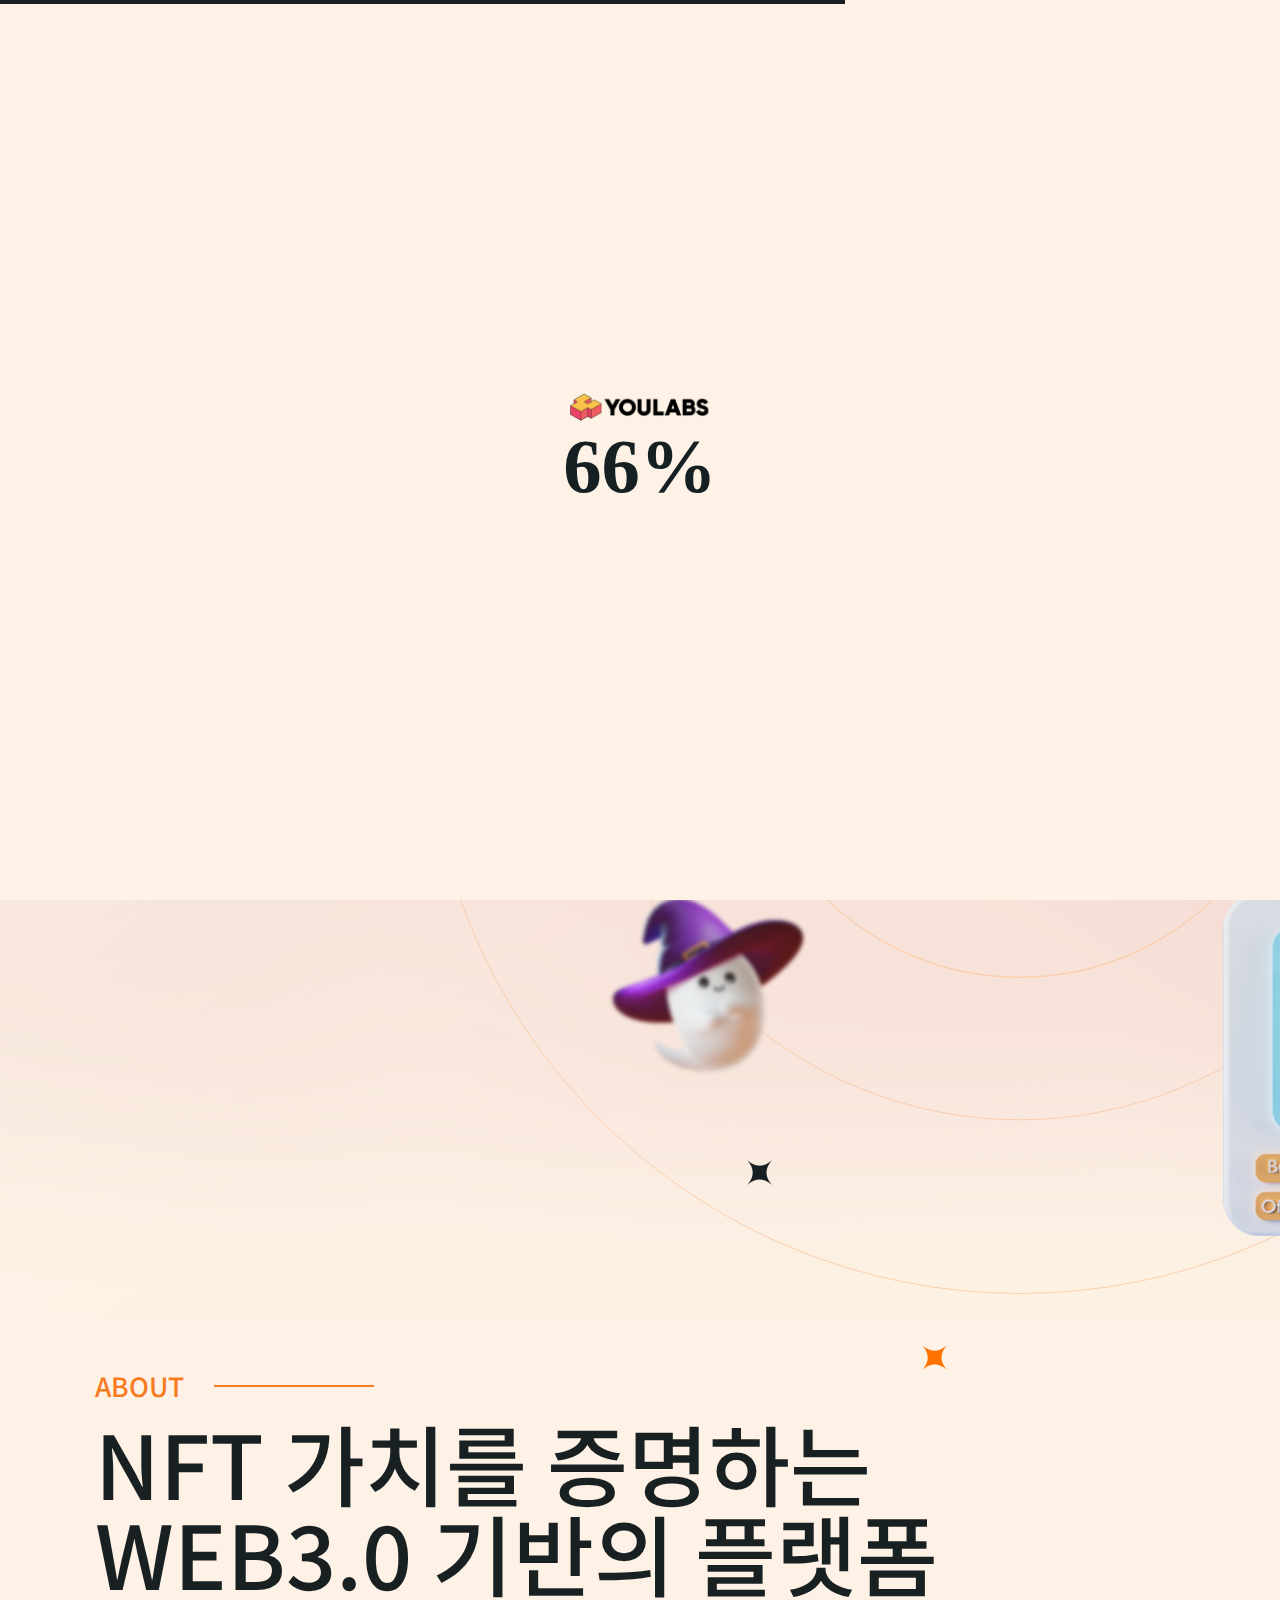
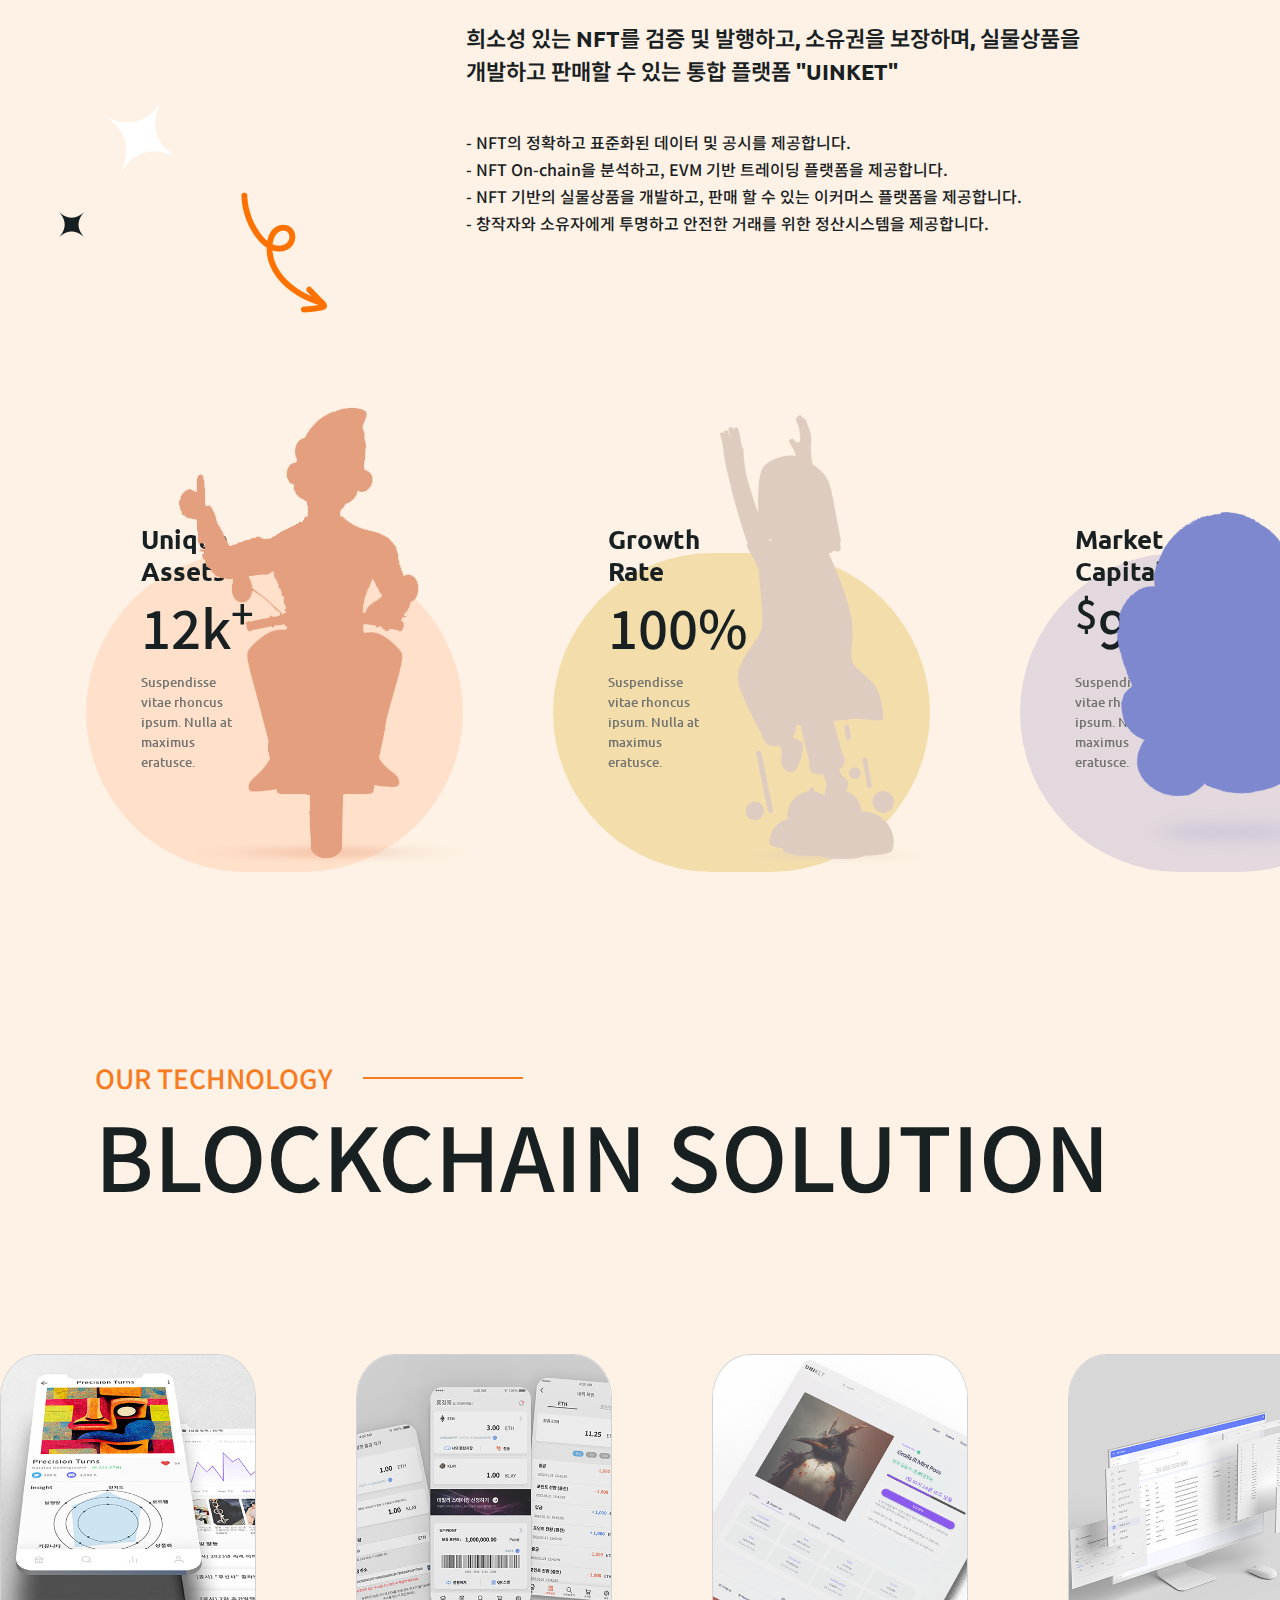
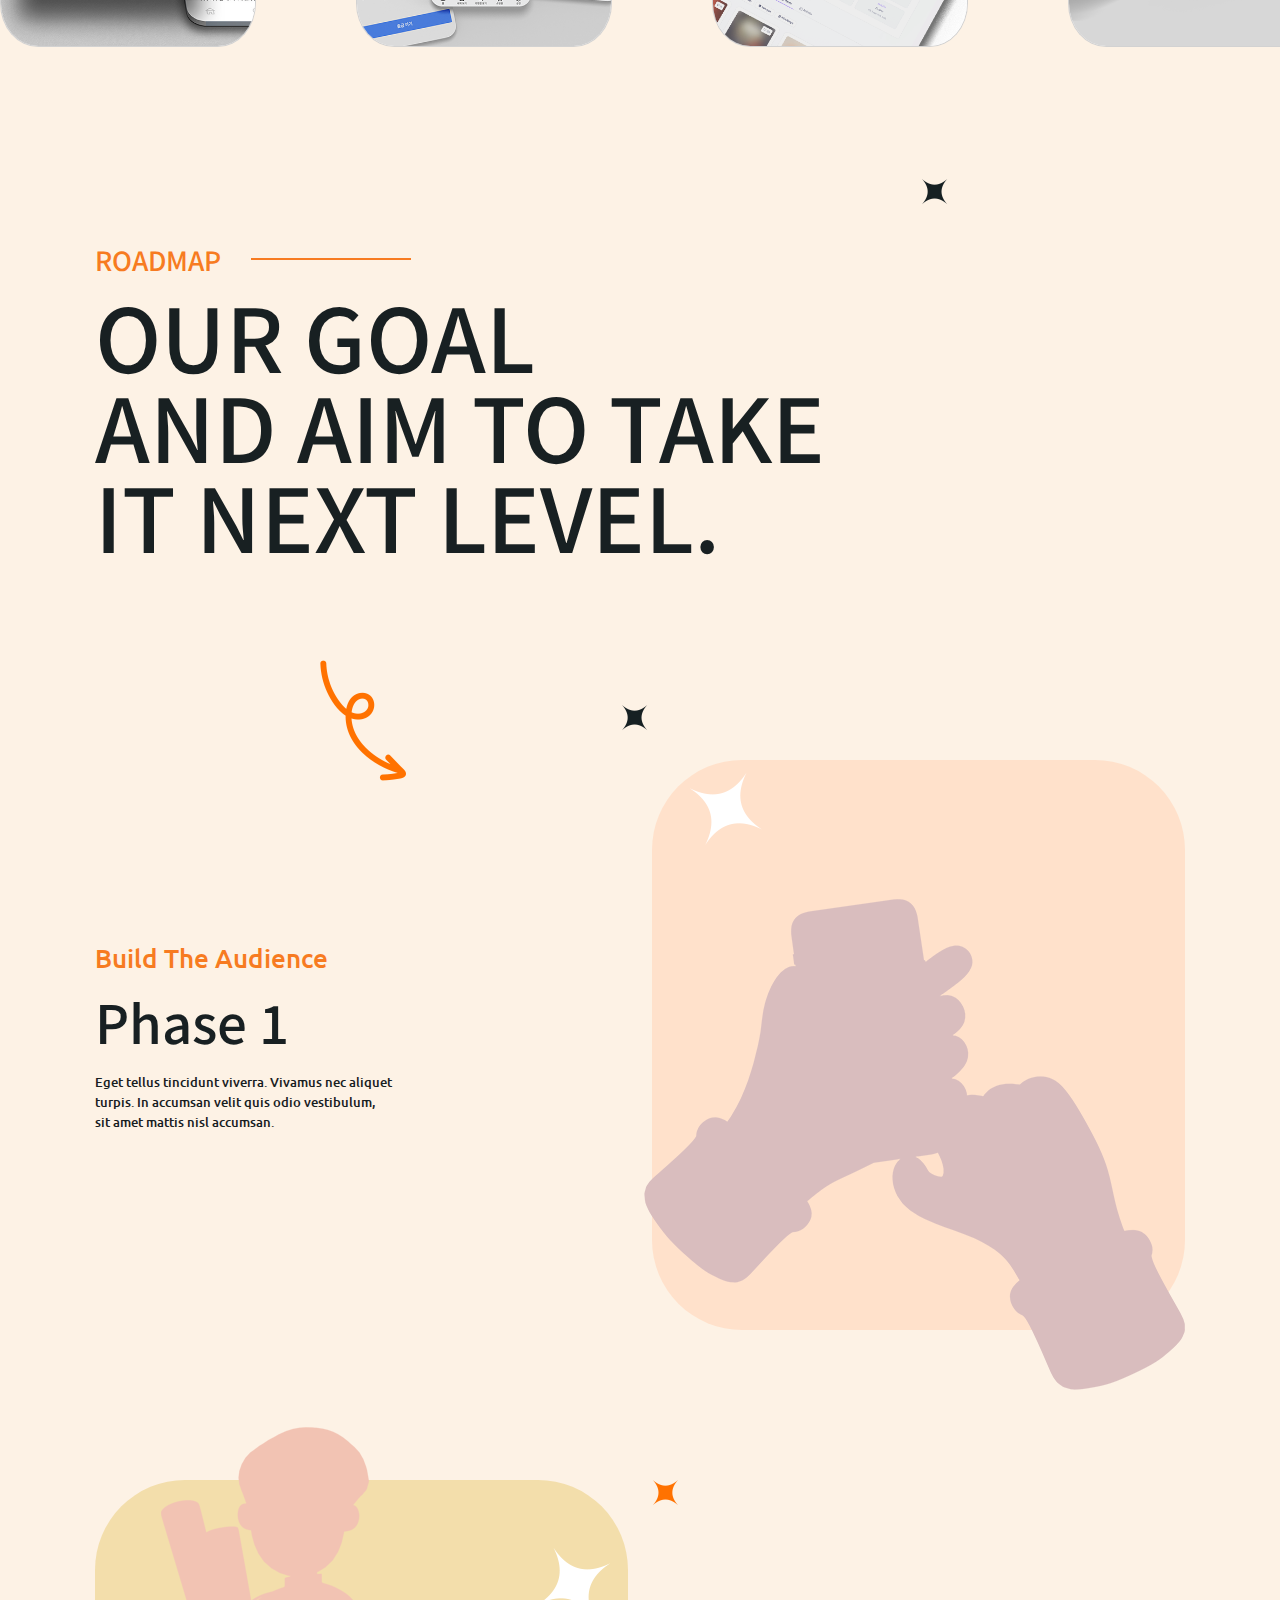
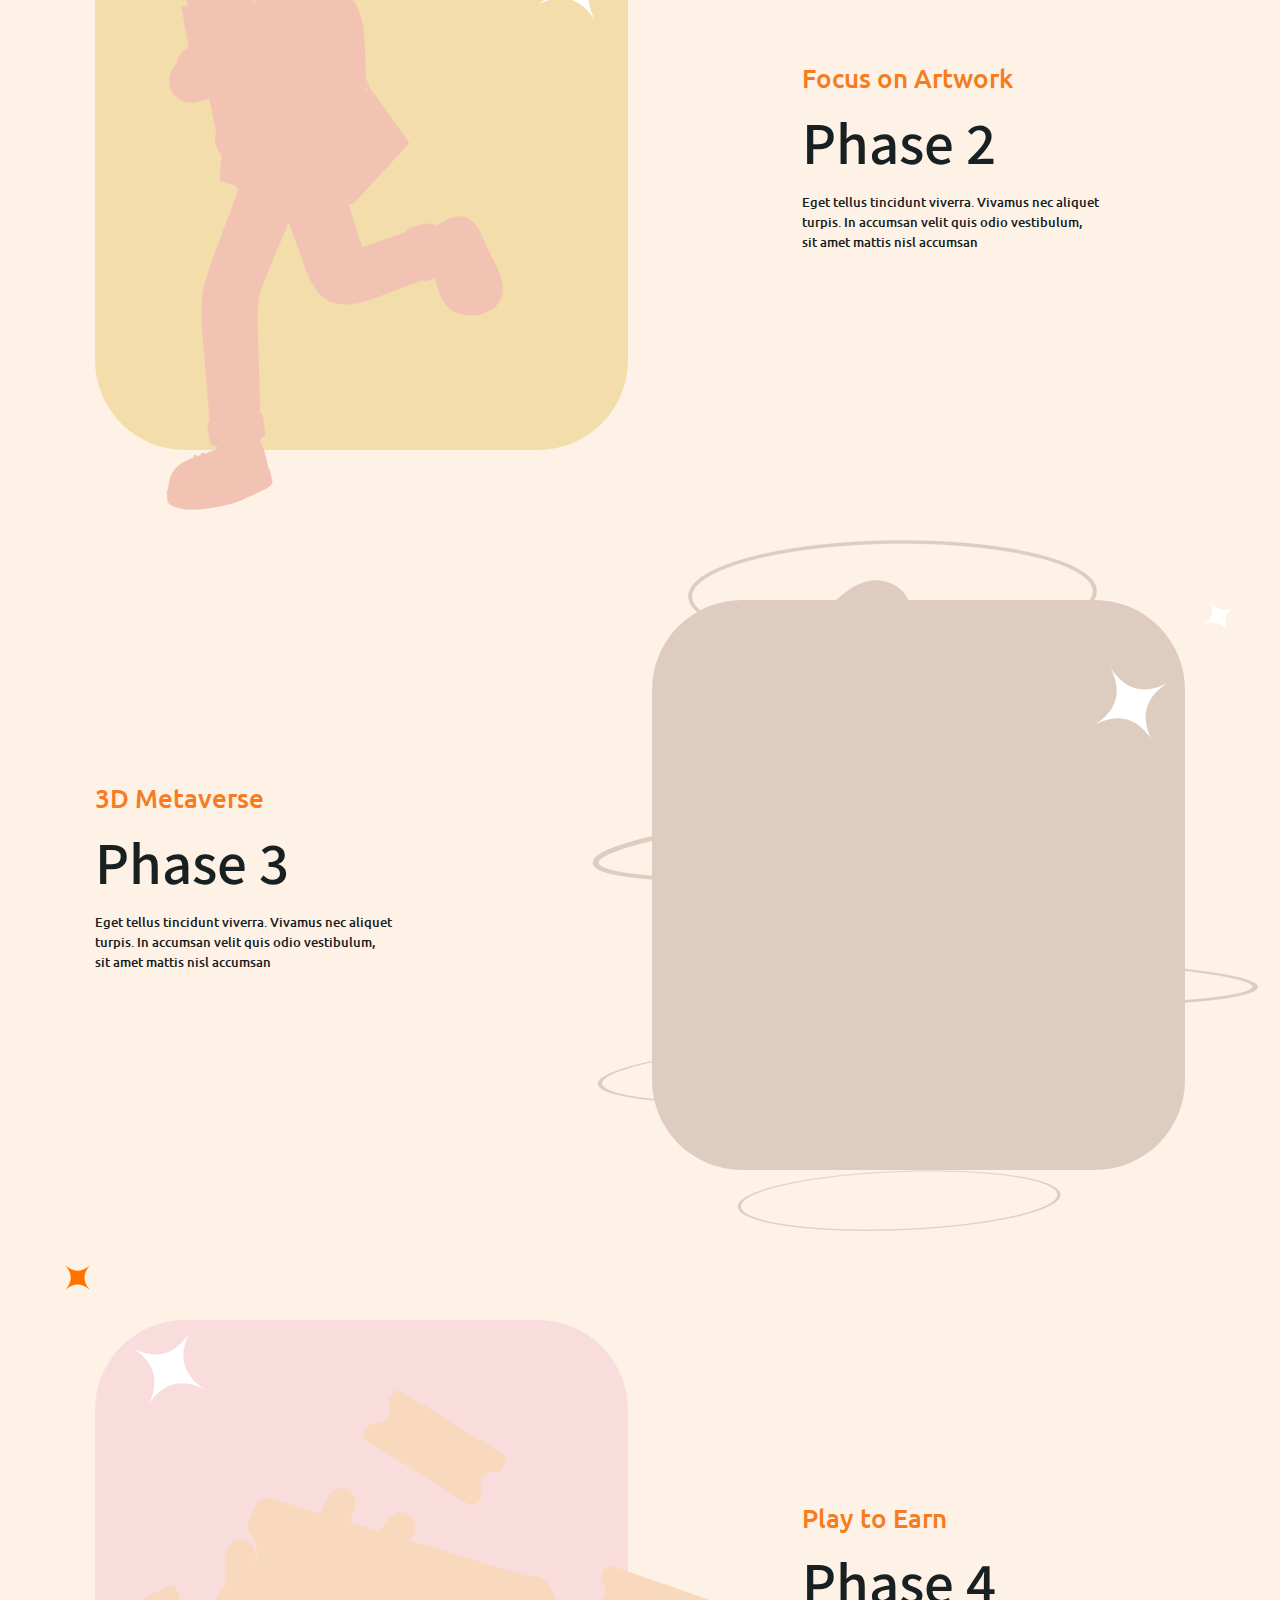
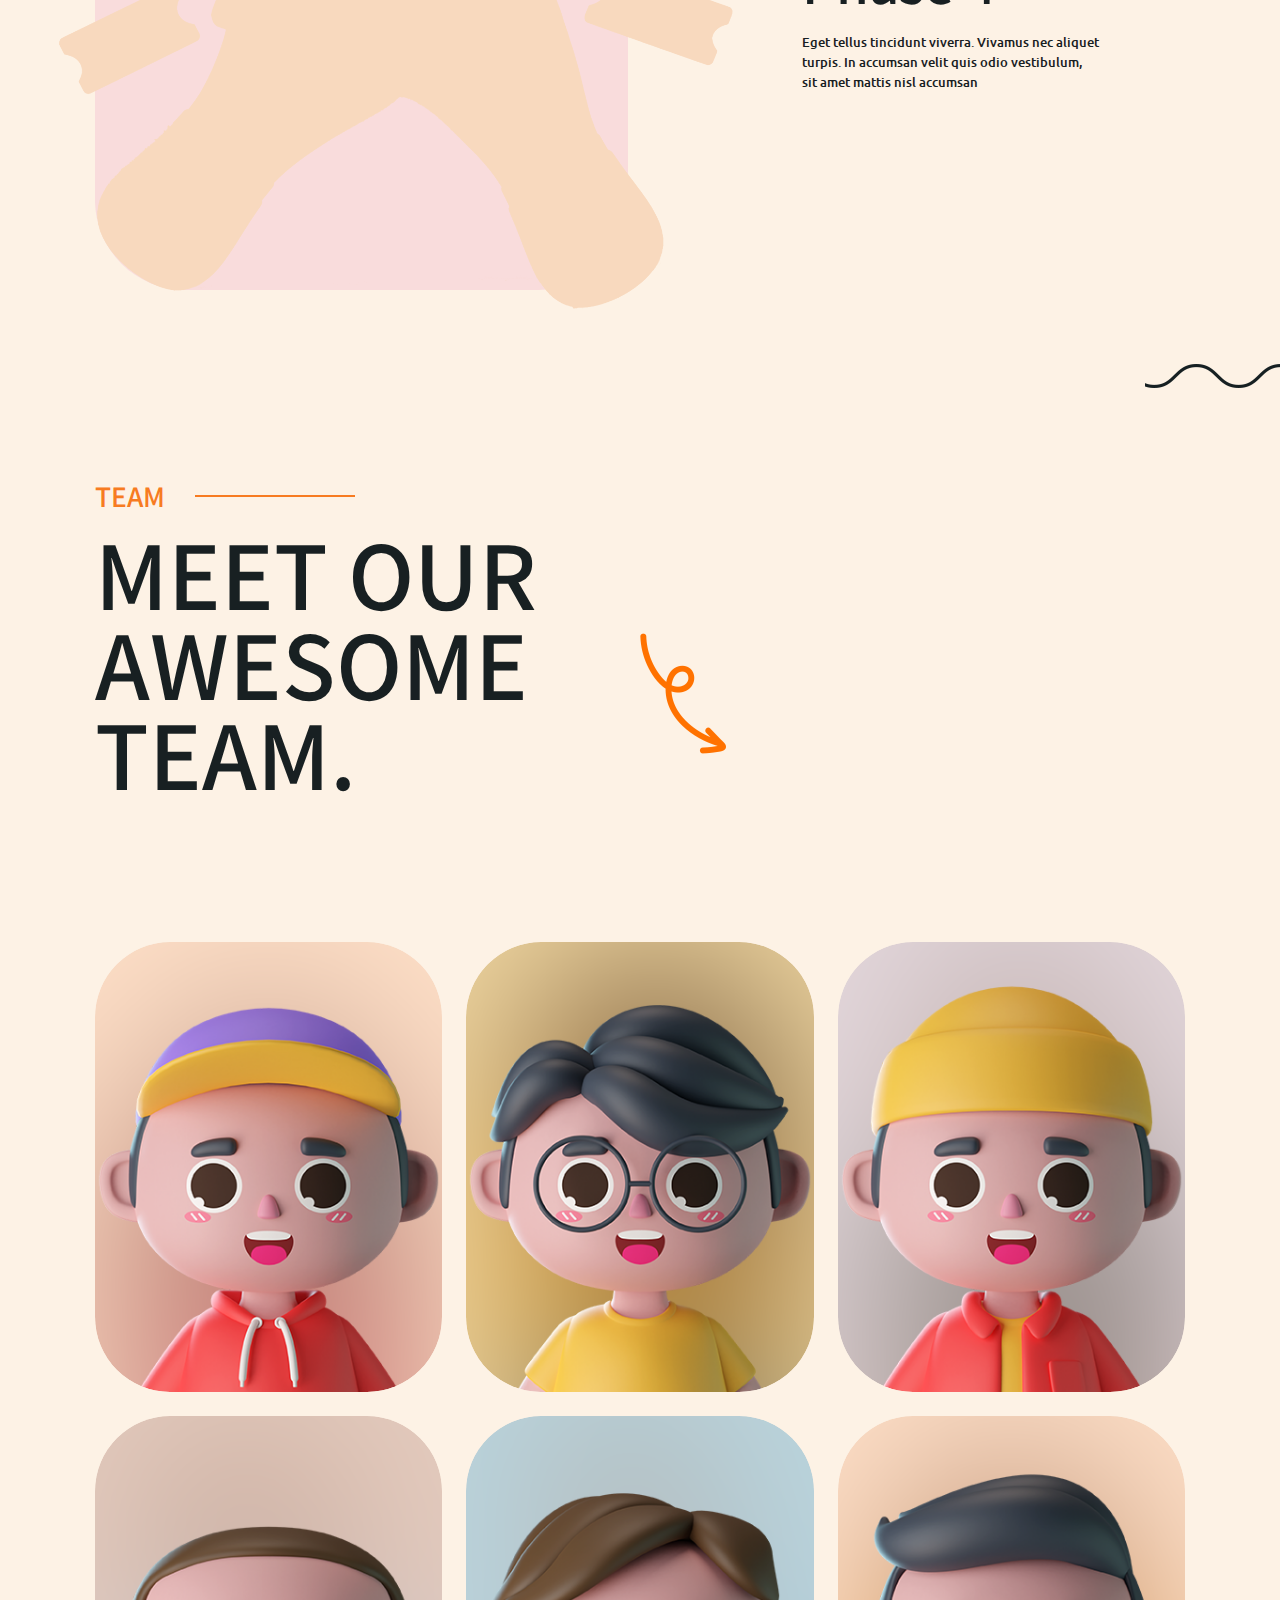
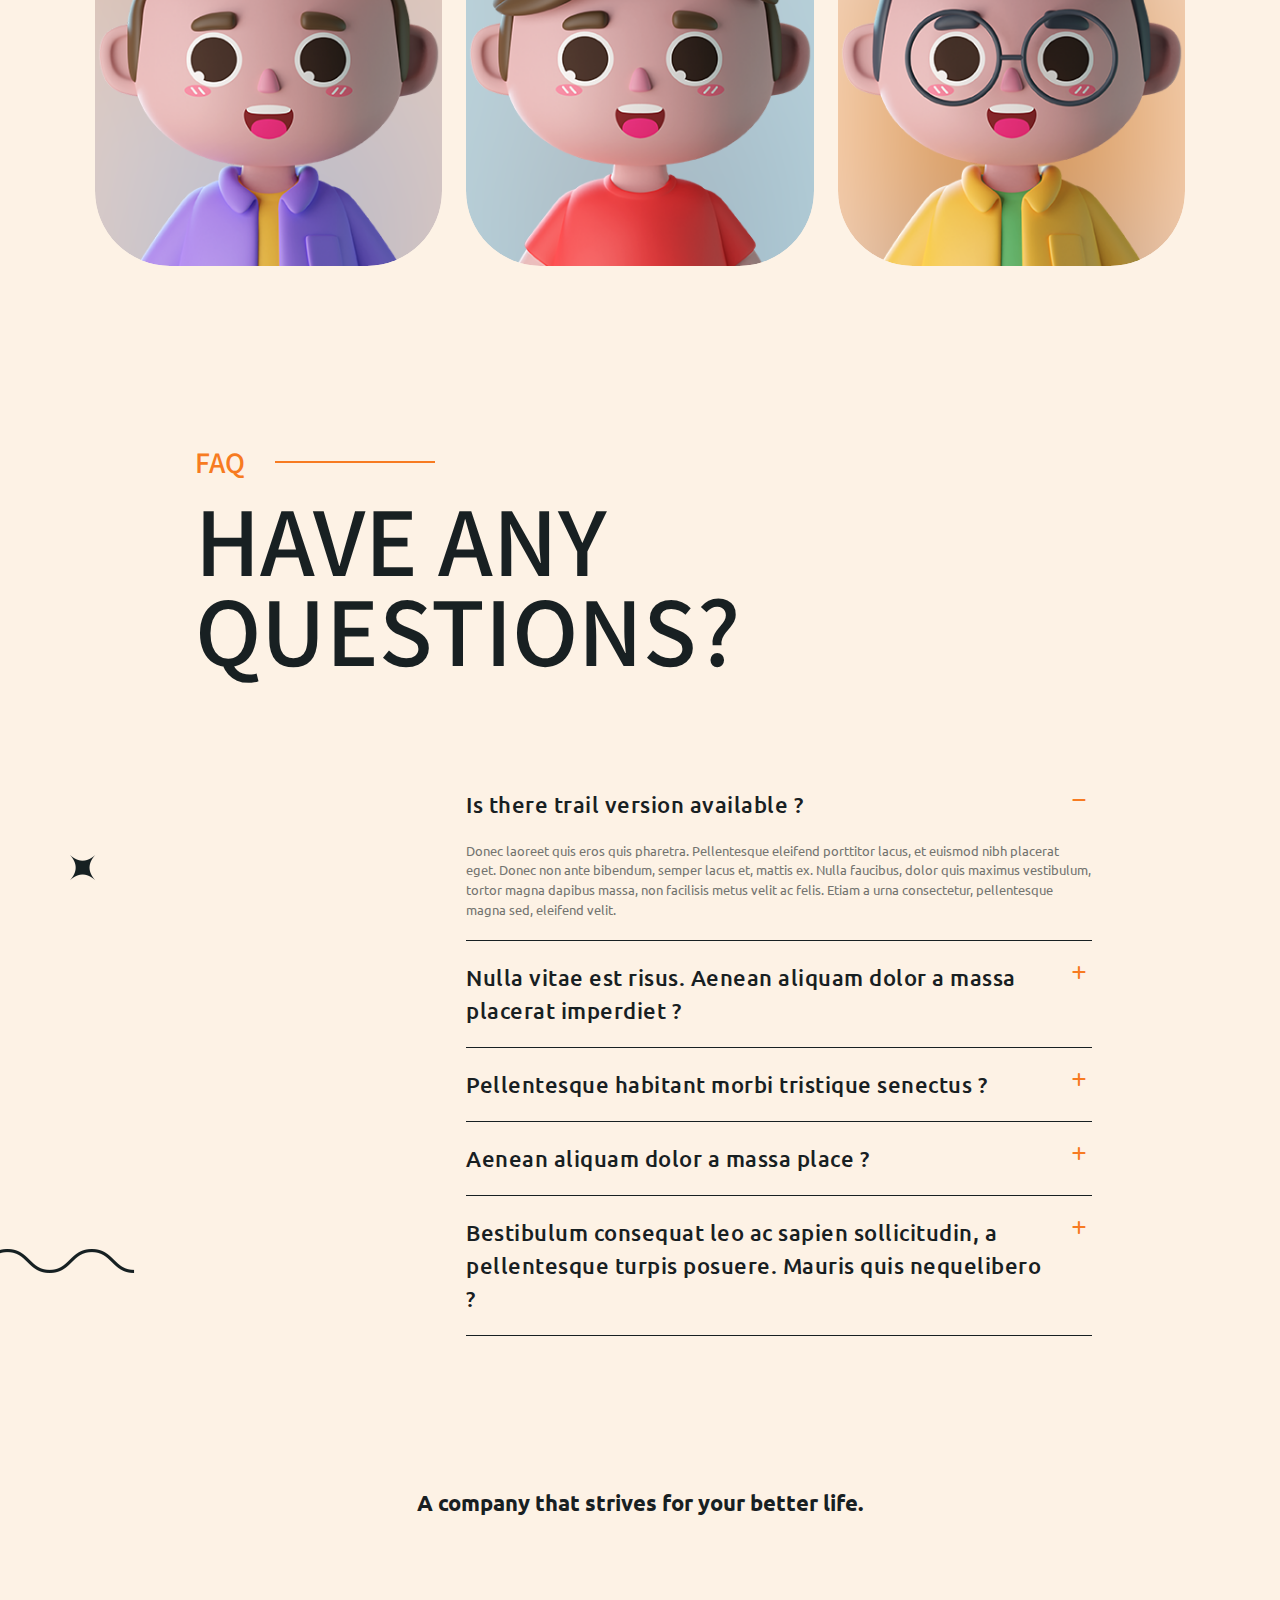
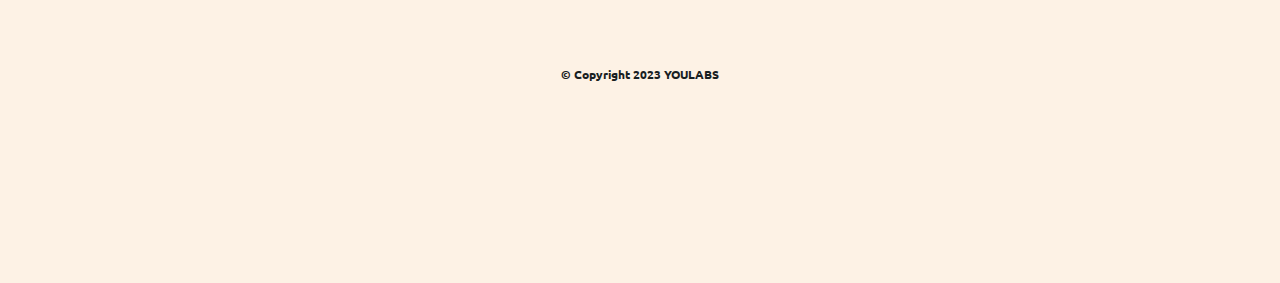
==== commit 04d52736: "일부 업뎃" ====
--- a/index.html
+++ b/index.html
@@ -14,8 +14,8 @@
     <meta charset="UTF-8" />
     <meta http-equiv="X-UA-Compatible" content="IE=edge" />
     <meta name="viewport" content="width=device-width, initial-scale=1.0" />
-    <meta name="description" content="" />
-    <meta name="keywords" content="" />
+    <meta name="description" content="A company that strives for your better life." />
+    <meta name="keywords" content="NFT WEB3.0 YOULABS UINKET" />
     <meta name=" author" content="" />
 
     <meta property="og:title" content="YOULABS" />
@@ -143,10 +143,12 @@
                             <div class="col-lg-8 col-sm-12">
                                 <p class="wow animate__fadeInRight" data-wow-duration="1s" data-wow-delay="0.2s">희소성 있는 NFT를 검증 및 발행하고, 소유권을 보장하며, 실물상품을<br> 개발하고 판매할 수 있는 통합 플랫폼 "UINKET"
                                 </p>
-                                <p class="wow animate__fadeInRight" data-wow-duration="1s" data-wow-delay="0.3s">
-                                <h6>- NFT의 정확하고 표준화된 데이터 및 공시를 제공합니다.</h6>
-                                <h6>- NFT On-chain을 분석하고, EVM 기반 트레이딩 플랫폼을 제공합니다. </h6>
-                                <h6>- NFT 기반의 실물상품을 개발하고, 판매 할 수 있는 이커머스 플랫폼을 제공합니다.  </h6>
+
+                                <p>
+                                <h6 class="wow animate__fadeInRight" data-wow-duration="1s" data-wow-delay="0.3s">- NFT의 정확하고 표준화된 데이터 및 공시를 제공합니다.</h6>
+                                <h6 class="wow animate__fadeInRight" data-wow-duration="1s" data-wow-delay="0.4s">- NFT On-chain을 분석하고, EVM 기반 트레이딩 플랫폼을 제공합니다. </h6>
+                                <h6 class="wow animate__fadeInRight" data-wow-duration="1s" data-wow-delay="0.5s">- NFT 기반의 실물상품을 개발하고, 판매 할 수 있는 이커머스 플랫폼을 제공합니다.  </h6>
+                                <h6 class="wow animate__fadeInRight" data-wow-duration="1s" data-wow-delay="0.6s">- 창작자와 소유자에게 투명하고 안전한 거래를 위한 정산시스템을 제공합니다.  </h6>
 
                                 </p>
                             </div>
@@ -374,17 +376,16 @@
                                     </div>
                                     <img src="images/team-particle-orange.png" alt="graphic-imgs" />
                                     <div class="team-member-info">
-                                        <span class="member-designation">Founder</span>
-                                        <h6>Sophia Jones</h6>
-                                        <p class="member-info">Eget tellus tincidunt viverra. Vivamus nec
-                                            aliquet turpis. In accumsan velit quis odio vestibudunt viverra.
-                                            Vivamus nec aliquet turpis. In acm, sit amet mattis nisl accumsan.
+                                        <span class="member-designation">기획 마케팅</span>
+                                        <h6>Oliver</h6>
+                                        <p class="member-info">- “딥브레인 AI” 기획이사<br>
+                                            - “피디엠” 사업팀장<br>
+                                            - “모션블루” 콘텐츠실장<br>
+                                            - “케이툰” 대표<br>
+                                            - “대원미디어” 제작자<br>
+                                            - “아이스크림 미디어” 제작자<br>
+                                            - “모션스토리” 제작자
                                         </p>
-                                        <div class="member-social-icon">
-                                            <a href="#!" class="twitter"><i class="fa-brands fa-twitter"></i></a>
-                                            <a href="#!" class="facebook"><i class="fa-brands fa-facebook-f"></i></a>
-                                            <a href="#!" class="linkedin"><i class="fa-brands fa-linkedin-in"></i></a>
-                                        </div>
                                     </div>
                                 </div>
                             </li>
@@ -397,17 +398,18 @@
                                     <img src="images/team-particle-orange.png" alt="graphic-imgs" />
 
                                     <div class="team-member-info">
-                                        <span class="member-designation">Co-Founder</span>
-                                        <h6>Cristina Bob</h6>
-                                        <p class="member-info">Eget tellus tincidunt viverra. Vivamus nec
-                                            aliquet turpis. In accumsan velit quis odio vestibudunt viverra.
-                                            Vivamus nec aliquet turpis. In acm, sit amet mattis nisl accumsan.
+                                        <span class="member-designation">블록체인 및 보안</span>
+                                        <h6>Journey</h6>
+                                        <p class="member-info">-“디플아이오” 대표<br>
+                                            - “딥브레인 AI” 개발자<br>
+                                            - “도쿄브렌치” CTO<br>
+                                            - “디파이” 수석 개발자<br>
+                                            - “아사쿠사게임즈” CTO<br>
+                                            - “MCSecurity” 개발자<br>
+                                            - “웨더뉴스” 개발자<br>
+                                            - “컴투스” 개발자<br>
+                                            - “하이홈” 개발자
                                         </p>
-                                        <div class="member-social-icon">
-                                            <a href="#!" class="twitter"><i class="fa-brands fa-twitter"></i></a>
-                                            <a href="#!" class="facebook"><i class="fa-brands fa-facebook-f"></i></a>
-                                            <a href="#!" class="linkedin"><i class="fa-brands fa-linkedin-in"></i></a>
-                                        </div>
                                     </div>
                                 </div>
                             </li>
@@ -420,17 +422,17 @@
                                     <img src="images/team-particle-orange.png" alt="graphic-imgs" />
 
                                     <div class="team-member-info">
-                                        <span class="member-designation">Technical Head</span>
-                                        <h6>Christopher Mitchell</h6>
-                                        <p class="member-info">Eget tellus tincidunt viverra. Vivamus nec
-                                            aliquet turpis. In accumsan velit quis odio vestibudunt viverra.
-                                            Vivamus nec aliquet turpis. In acm, sit amet mattis nisl accumsan.
+                                        <span class="member-designation">플랫폼 개발</span>
+                                        <h6>John</h6>
+                                        <p class="member-info">- “딥브레인 AI” 개발자<br>
+                                            - “쓰리제이” 개발리더<br>
+                                            - “코나에스” 개발자<br>
+                                            - “에이치소사이어티” 개발자<br>
+                                            - “삼성메디슨” 연구원<br>
+                                            - “헬스커넥트” 개발자
+
                                         </p>
-                                        <div class="member-social-icon">
-                                            <a href="#!" class="twitter"><i class="fa-brands fa-twitter"></i></a>
-                                            <a href="#!" class="facebook"><i class="fa-brands fa-facebook-f"></i></a>
-                                            <a href="#!" class="linkedin"><i class="fa-brands fa-linkedin-in"></i></a>
-                                        </div>
+
                                     </div>
                                 </div>
                             </li>
@@ -443,17 +445,15 @@
                                     <img src="images/team-particle-orange.png" alt="graphic-imgs" />
 
                                     <div class="team-member-info">
-                                        <span class="member-designation">Developer</span>
+                                        <span class="member-designation">이커머스 개발</span>
                                         <h6>Jennifer Jones</h6>
-                                        <p class="member-info">Eget tellus tincidunt viverra. Vivamus nec
-                                            aliquet turpis. In accumsan velit quis odio vestibudunt viverra.
-                                            Vivamus nec aliquet turpis. In acm, sit amet mattis nisl accumsan.
+                                        <p class="member-info">- “제이펀 마켓” 대표<br>
+                                            - “LIG투자증권” 개발자<br>
+                                            - “Sizinc” 개발자<br>
+                                            - “다날미디어” 개발자<br>
+                                            - “스피디비전” 개발자
+
                                         </p>
-                                        <div class="member-social-icon">
-                                            <a href="#!" class="twitter"><i class="fa-brands fa-twitter"></i></a>
-                                            <a href="#!" class="facebook"><i class="fa-brands fa-facebook-f"></i></a>
-                                            <a href="#!" class="linkedin"><i class="fa-brands fa-linkedin-in"></i></a>
-                                        </div>
                                     </div>
                                 </div>
                             </li>
@@ -466,17 +466,11 @@
                                     <img src="images/team-particle-orange.png" alt="graphic-imgs" />
 
                                     <div class="team-member-info">
-                                        <span class="member-designation">Creative Head</span>
-                                        <h6>Grayson Bastin</h6>
-                                        <p class="member-info">Eget tellus tincidunt viverra. Vivamus nec
-                                            aliquet turpis. In accumsan velit quis odio vestibudunt viverra.
-                                            Vivamus nec aliquet turpis. In acm, sit amet mattis nisl accumsan.
+                                        <span class="member-designation">Advisor</span>
+                                        <h6>Jeon Se-young</h6>
+                                        <p class="member-info">서울대학교 전기정보공학부 교수
                                         </p>
-                                        <div class="member-social-icon">
-                                            <a href="#!" class="twitter"><i class="fa-brands fa-twitter"></i></a>
-                                            <a href="#!" class="facebook"><i class="fa-brands fa-facebook-f"></i></a>
-                                            <a href="#!" class="linkedin"><i class="fa-brands fa-linkedin-in"></i></a>
-                                        </div>
+
                                     </div>
                                 </div>
                             </li>
@@ -489,17 +483,11 @@
                                     <img src="images/team-particle-orange.png" alt="graphic-imgs" />
 
                                     <div class="team-member-info">
-                                        <span class="member-designation">Graphic Designer</span>
-                                        <h6>Nova Abbott</h6>
-                                        <p class="member-info">Eget tellus tincidunt viverra. Vivamus nec
-                                            aliquet turpis. In accumsan velit quis odio vestibudunt viverra.
-                                            Vivamus nec aliquet turpis. In acm, sit amet mattis nisl accumsan.
+                                        <span class="member-designation">Advisor</span>
+                                        <h6>Park Wook</h6>
+                                        <p class="member-info">경희대학교 전자공학과 교수
                                         </p>
-                                        <div class="member-social-icon">
-                                            <a href="#!" class="twitter"><i class="fa-brands fa-twitter"></i></a>
-                                            <a href="#!" class="facebook"><i class="fa-brands fa-facebook-f"></i></a>
-                                            <a href="#!" class="linkedin"><i class="fa-brands fa-linkedin-in"></i></a>
-                                        </div>
+
                                     </div>
                                 </div>
                             </li>
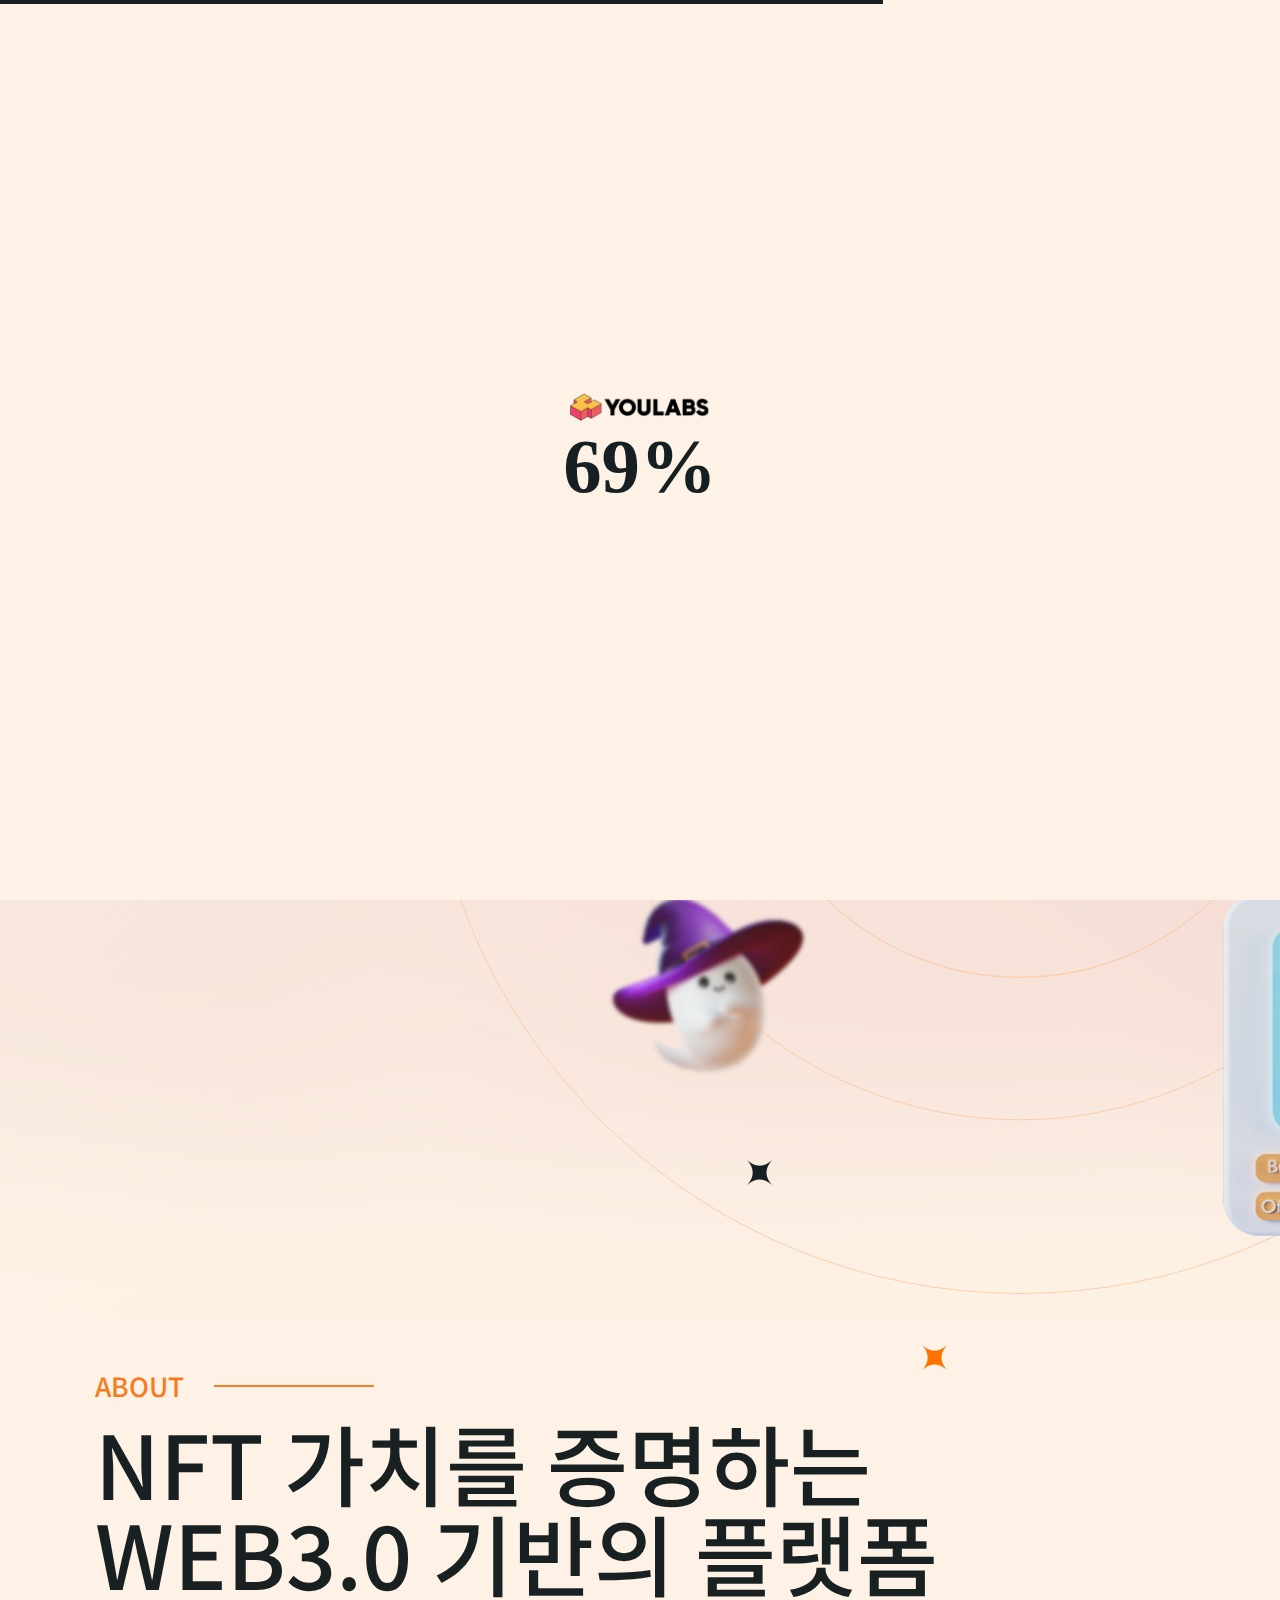
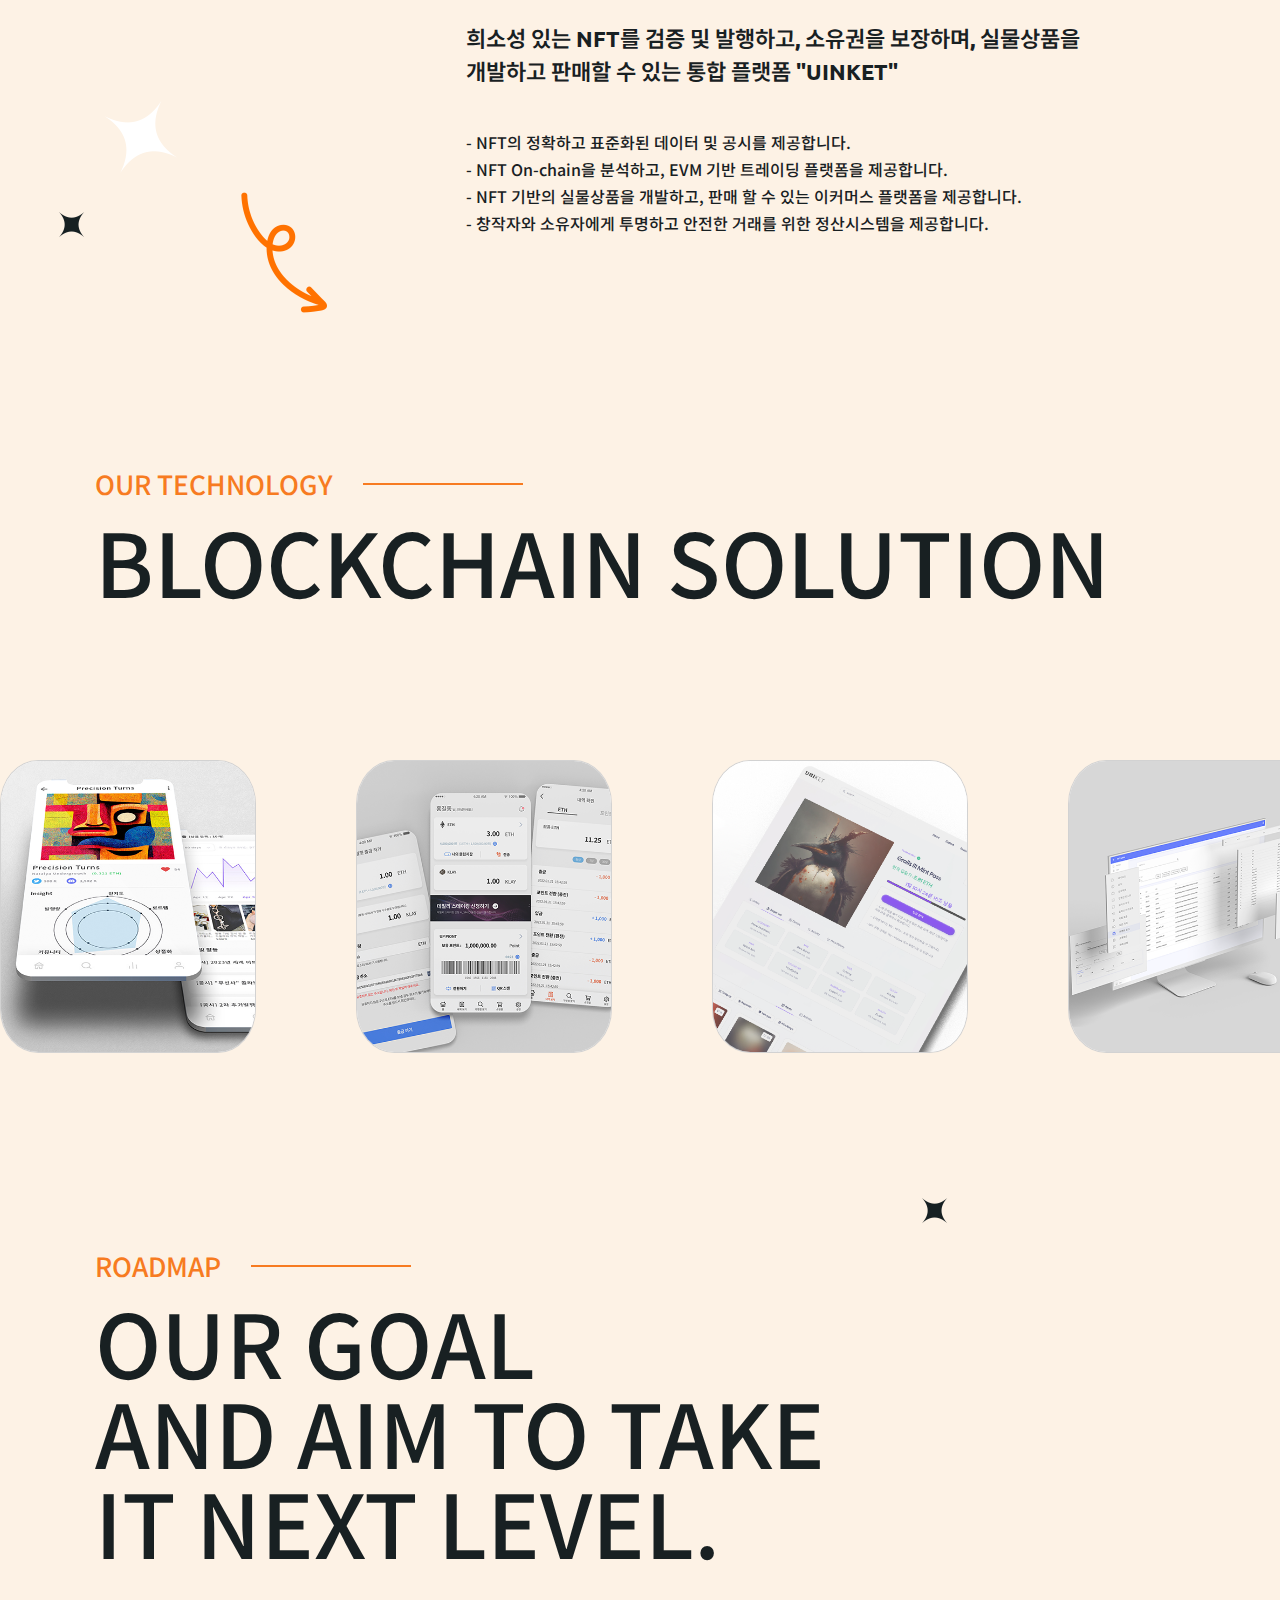
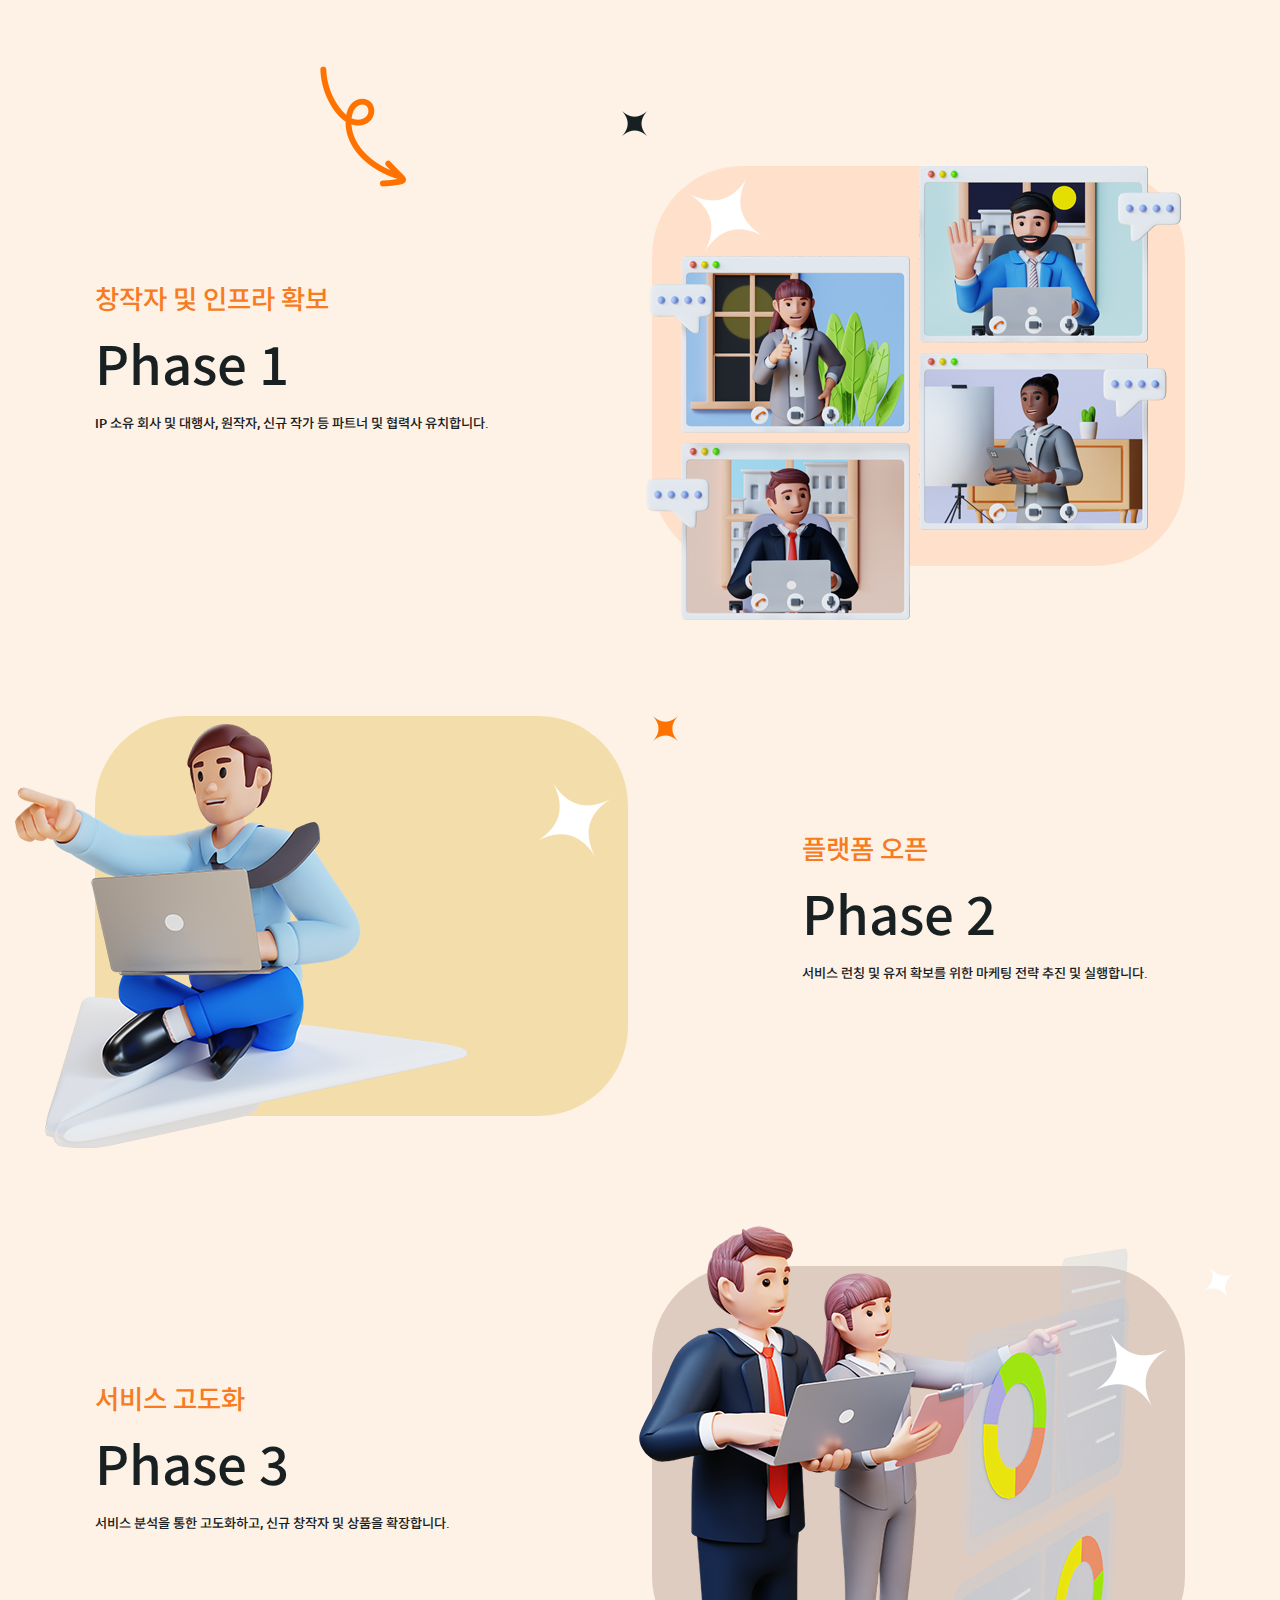
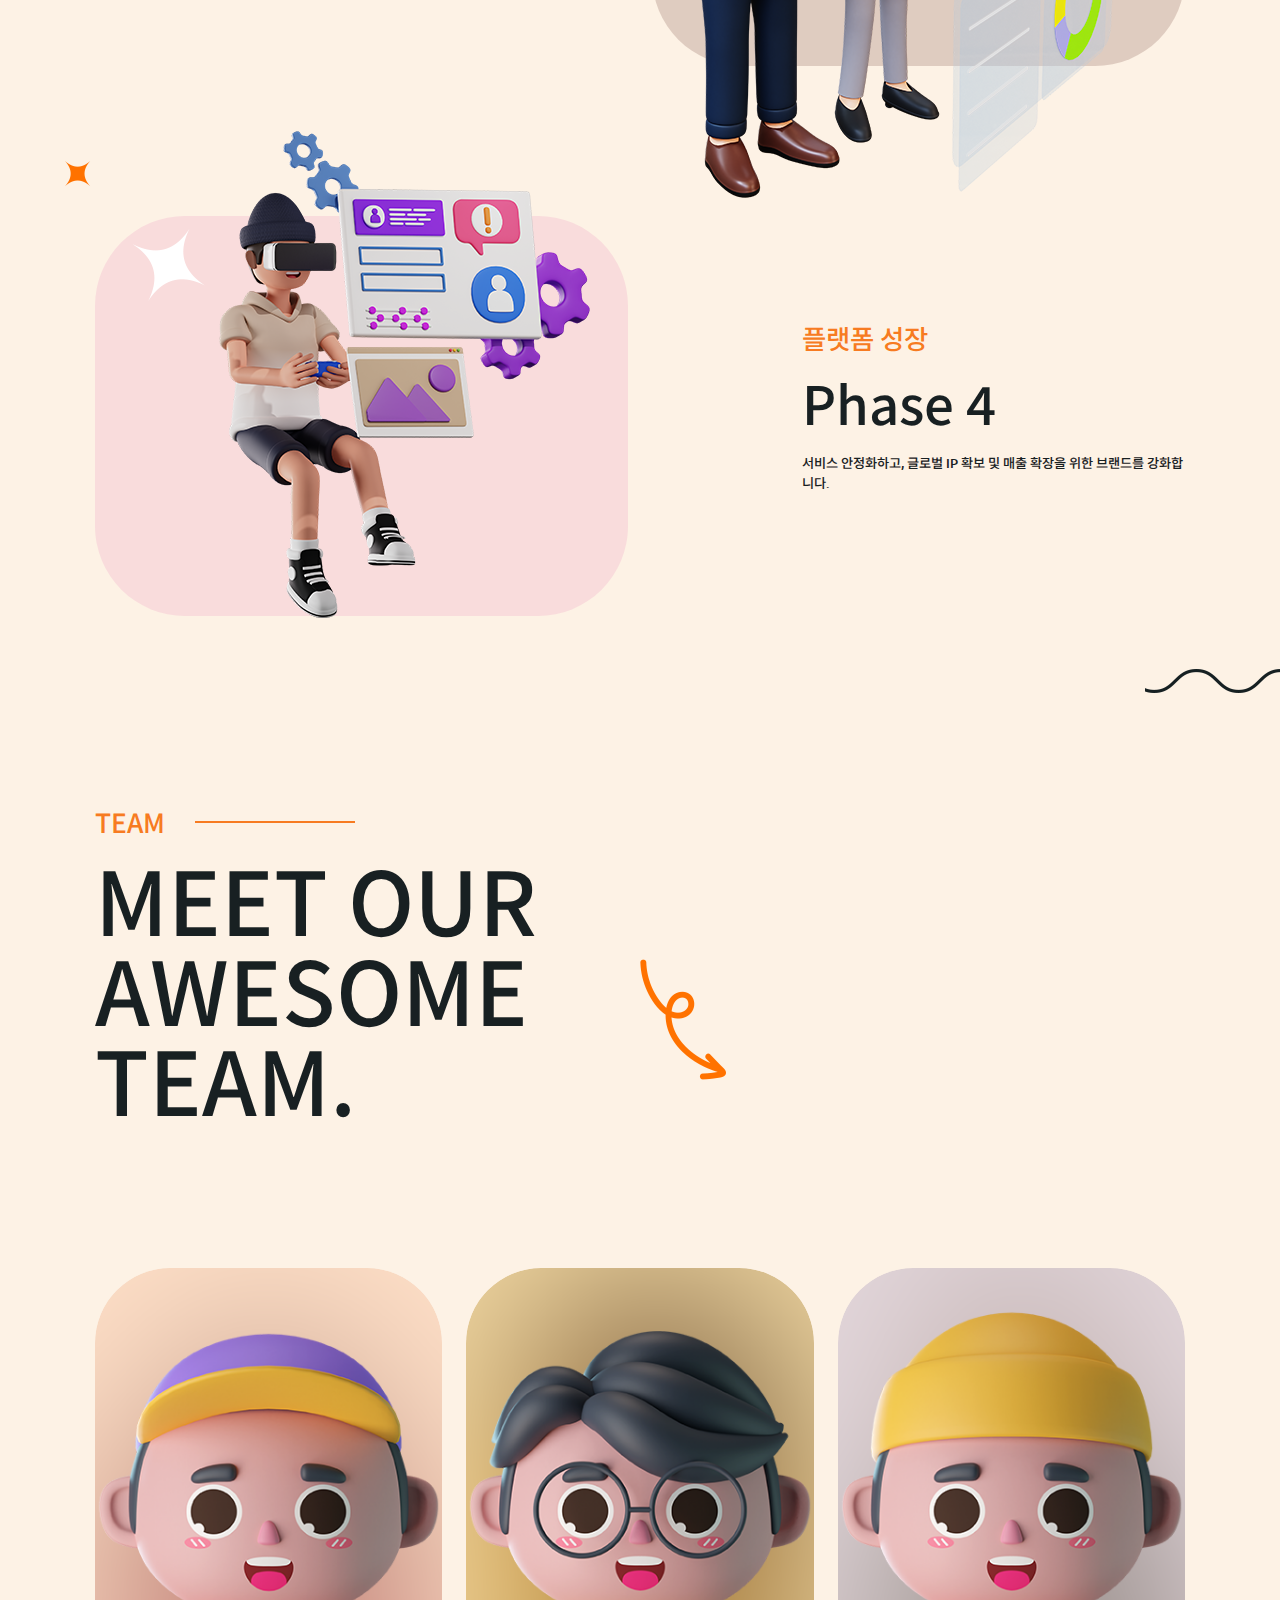
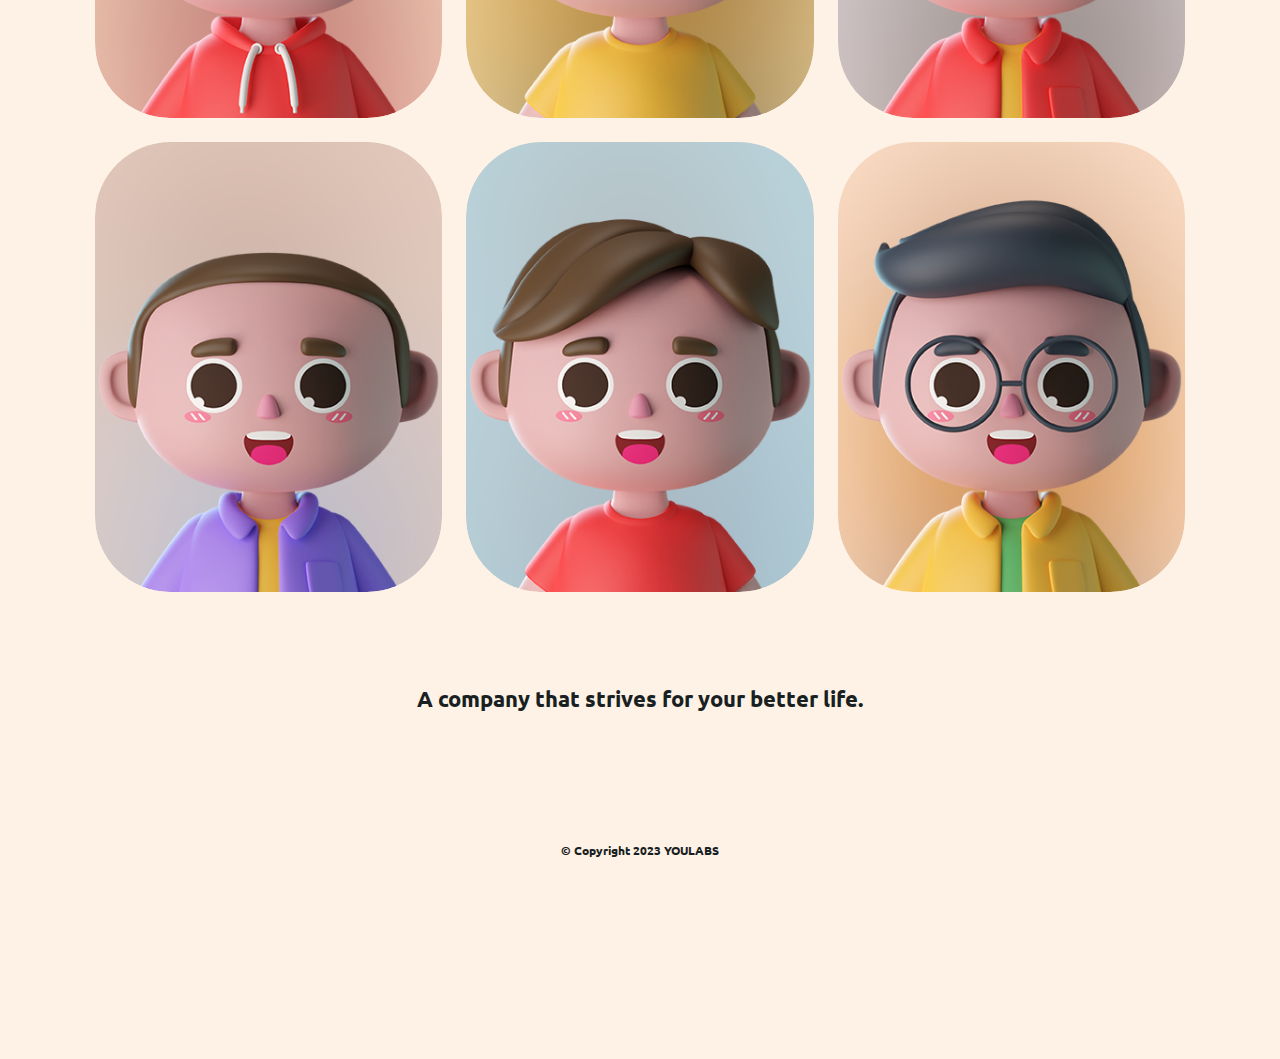
==== commit 8a43dcb0: "1차 완료" ====
--- a/index.html
+++ b/index.html
@@ -63,14 +63,8 @@
                                 <li><a href="#collection" class="nav-link">Solution</a></li>
                                 <li><a href="#roadmap" class="nav-link">Roadmap</a></li>
                                 <li><a href="#team" class="nav-link">Team</a></li>
-                                <li><a href="#faqs" class="nav-link">FAQs</a></li>
                             </ul>
-                            <div class="nav-social">
-                                <a href="#!" class="twitter"><i class="fa-brands fa-twitter"></i></a>
-                                <a href="#!" class="facebook"><i class="fa-brands fa-facebook-f"></i></a>
-                                <a href="#!" class="instagram"><i class="fa-brands fa-instagram"></i></a>
-
-                            </div>
+
                             <div class="nav-img infiniteBounce">
                                 <img src="images/nav-wrapper-img.png" alt="nav-img">
                             </div>
@@ -155,6 +149,7 @@
                         </div>
                     </div>
                 </div>
+                <!--
                 <div class="features owl-carousel owl-theme ">
                     <div class="feature feature-1">
                         <div class="feature-content wow animate__fadeInLeft" data-wow-duration="1s"
@@ -191,6 +186,7 @@
                     </div>
 
                 </div>
+                -->
 
             </section>
 
@@ -237,13 +233,9 @@
                                     <div class="col-sm-6">
                                         <div class="phase-content wow animate__fadeInLeft" data-wow-duration="1s"
                                             data-wow-delay="0.3s">
-                                            <h6>Build The Audience</h6>
+                                            <h6>창작자 및 인프라 확보</h6>
                                             <h3>Phase 1</h3>
-                                            <p>Eget tellus tincidunt viverra. Vivamus nec aliquet<br /> turpis. In
-                                                accumsan
-                                                velit
-                                                quis
-                                                odio vestibulum,<br /> sit amet mattis nisl accumsan.</p>
+                                            <p>IP 소유 회사 및 대행사, 원작자, 신규 작가 등 파트너 및 협력사 유치합니다.
                                         </div>
                                     </div>
                                     <div class=" col-sm-6">
@@ -267,13 +259,10 @@
                                     <div class="col-sm-6">
                                         <div class="phase-content  wow animate__fadeInRight" data-wow-duration="1s"
                                             data-wow-delay="0.4s">
-                                            <h6>Focus on Artwork</h6>
+                                            <h6>플랫폼 오픈</h6>
                                             <h3>Phase 2</h3>
-                                            <p>Eget tellus tincidunt viverra. Vivamus nec aliquet<br /> turpis. In
-                                                accumsan
-                                                velit
-                                                quis
-                                                odio vestibulum,<br /> sit amet mattis nisl accumsan</p>
+                                            <p>서비스 런칭 및 유저 확보를 위한 마케팅 전략 추진 및 실행합니다.
+
                                         </div>
                                     </div>
                                     <div class="col-sm-6">
@@ -297,13 +286,9 @@
                                     <div class="col-sm-6">
                                         <div class="phase-content  wow animate__fadeInLeft" data-wow-duration="1s"
                                             data-wow-delay="0.5s">
-                                            <h6>3D Metaverse</h6>
+                                            <h6>서비스 고도화</h6>
                                             <h3>Phase 3</h3>
-                                            <p>Eget tellus tincidunt viverra. Vivamus nec aliquet<br /> turpis. In
-                                                accumsan
-                                                velit
-                                                quis
-                                                odio vestibulum,<br /> sit amet mattis nisl accumsan</p>
+                                            <p>서비스 분석을 통한 고도화하고, 신규 창작자 및 상품을 확장합니다.
                                         </div>
                                     </div>
                                     <div class="col-sm-6">
@@ -327,13 +312,10 @@
                                     <div class="col-sm-6">
                                         <div class="phase-content  wow animate__fadeInRight" data-wow-duration="1s"
                                             data-wow-delay="0.6s">
-                                            <h6>Play to Earn</h6>
+                                            <h6>플랫폼 성장</h6>
                                             <h3>Phase 4</h3>
-                                            <p>Eget tellus tincidunt viverra. Vivamus nec aliquet<br /> turpis. In
-                                                accumsan
-                                                velit
-                                                quis
-                                                odio vestibulum,<br /> sit amet mattis nisl accumsan</p>
+                                            <p>서비스 안정화하고, 글로벌 IP 확보 및 매출 확장을 위한 브랜드를 강화합니다.
+
                                         </div>
                                     </div>
                                     <div class="col-sm-6">
@@ -446,7 +428,7 @@
 
                                     <div class="team-member-info">
                                         <span class="member-designation">이커머스 개발</span>
-                                        <h6>Jennifer Jones</h6>
+                                        <h6>Vincent</h6>
                                         <p class="member-info">- “제이펀 마켓” 대표<br>
                                             - “LIG투자증권” 개발자<br>
                                             - “Sizinc” 개발자<br>
@@ -499,99 +481,13 @@
 
 
 
-            <section class="faq-section" id="faqs">
-                <div class="container">
-                    <div class="faq-wrapper">
-                        <h5 class="section-subtitle wow animate__fadeInUp" data-wow-delay="0.4s">
-                            FAQ
-                        </h5>
-                        <h2 class="section-title wow animate__fadeInUp" data-wow-duration="1s" data-wow-delay="0.4s">
-                            HAVE
-                            ANY <br /> QUESTIONS?</h2>
-                        <div class="row">
-                            <div class="col-lg-4 col-sm-12">
-                                <img class="particle-orange" src="./images/particle-orange.png" alt="particle" />
-                                <img class="particle-black" src="./images/particle-black.png" alt="particle" />
-                                <img class="wavy-particle" src="./images/wavy-partical.jpg" alt="particle">
-                            </div>
-                            <div class="col-lg-7 col-sm-12">
-                                <ul class="faq-accordian">
-                                    <li class="faq-accordian-item  wow animate__fadeInRight" data-wow-duration="1s"
-                                        data-wow-delay="0.3s">
-                                        <div class="accordian-title open">
-                                            Is there trail version available ?
-                                        </div>
-                                        <div class="accordian-content" style="display: block;">
-                                            Donec laoreet quis eros quis pharetra. Pellentesque eleifend porttitor
-                                            lacus, et euismod nibh placerat eget. Donec non ante bibendum, semper lacus
-                                            et, mattis ex. Nulla faucibus, dolor quis maximus vestibulum, tortor magna
-                                            dapibus massa, non facilisis metus velit ac felis. Etiam a urna consectetur,
-                                            pellentesque magna sed, eleifend velit.
-                                        </div>
-                                    </li>
-                                    <li class="faq-accordian-item  wow animate__fadeInRight" data-wow-duration="1s"
-                                        data-wow-delay="0.4s">
-                                        <div class="accordian-title">
-                                            Nulla vitae est risus. Aenean aliquam dolor a massa
-                                            placerat imperdiet ?
-                                        </div>
-                                        <div class="accordian-content">
-                                            Fusce in sagittis metus, id rutrum justo. Etiam porta
-                                            rutrum orci ac semper. Proin nisi massa, blandit a
-                                            consequat finibus, vulputate eu elit.
-                                        </div>
-                                    </li>
-                                    <li class="faq-accordian-item  wow animate__fadeInRight" data-wow-duration="1s"
-                                        data-wow-delay="0.5s">
-                                        <div class="accordian-title">
-                                            Pellentesque habitant morbi tristique senectus ?
-                                        </div>
-                                        <div class="accordian-content">
-                                            Fusce in sagittis metus, id rutrum justo. Etiam porta
-                                            rutrum orci ac semper. Proin nisi massa, blandit a
-                                            consequat finibus, vulputate eu elit. Praesent lacinia
-                                            mauris ipsum, eu imperdiet ante semper nec.
-                                        </div>
-                                    </li>
-                                    <li class="faq-accordian-item  wow animate__fadeInRight" data-wow-duration="1s"
-                                        data-wow-delay="0.6s">
-                                        <div class="accordian-title">
-                                            Aenean aliquam dolor a massa place ?
-
-                                        </div>
-                                        <div class="accordian-content">
-                                            Fusce in sagittis metus, id rutrum justo. Etiam porta
-                                            rutrum orci ac semper. Proin nisi massa, blandit a
-                                            consequat finibus, vulputate eu elit. Praesent lacinia
-                                            mauris ipsum, eu imperdiet ante semper nec. Praesent
-                                            lacinia mauris ipsum, eu imperdiet ante semper nec.
-                                        </div>
-                                    </li>
-                                    <li class="faq-accordian-item  wow animate__fadeInRight" data-wow-duration="1s"
-                                        data-wow-delay="0.6s">
-                                        <div class="accordian-title">
-                                            Bestibulum consequat leo ac sapien sollicitudin, a
-                                            pellentesque turpis posuere. Mauris quis nequelibero ?
-                                        </div>
-                                        <div class="accordian-content">
-                                            Fusce in sagittis metus, id rutrum justo. Etiam porta
-                                            rutrum orci ac semper. Proin nisi massa, blandit a
-                                            consequat finibus.
-                                        </div>
-                                    </li>
-                                </ul>
-                            </div>
-                        </div>
-
-                    </div>
-                </div>
-            </section>
+
 
 
         </div>
 
         <footer>
-            <div class="container">
+            <div class="container mt-10">
                 <div class="footer-cont">
                     <p>A company that strives for your better life.</p>
 
--- a/css/style.css
+++ b/css/style.css
@@ -834,7 +834,7 @@
 .phase-img-box {
   background-color: #ffe1cb;
   border-radius: 90px;
-  min-height: 570px;
+  min-height: 400px;
   position: relative;
 }
 
@@ -1297,7 +1297,8 @@
 .footer-cont p {
   font-weight: 600;
   text-align: center;
-  padding-bottom: 80px;
+    padding-top: 60px;
+  padding-bottom: 60px;
 }
 
 .footer-cont .social-icon {
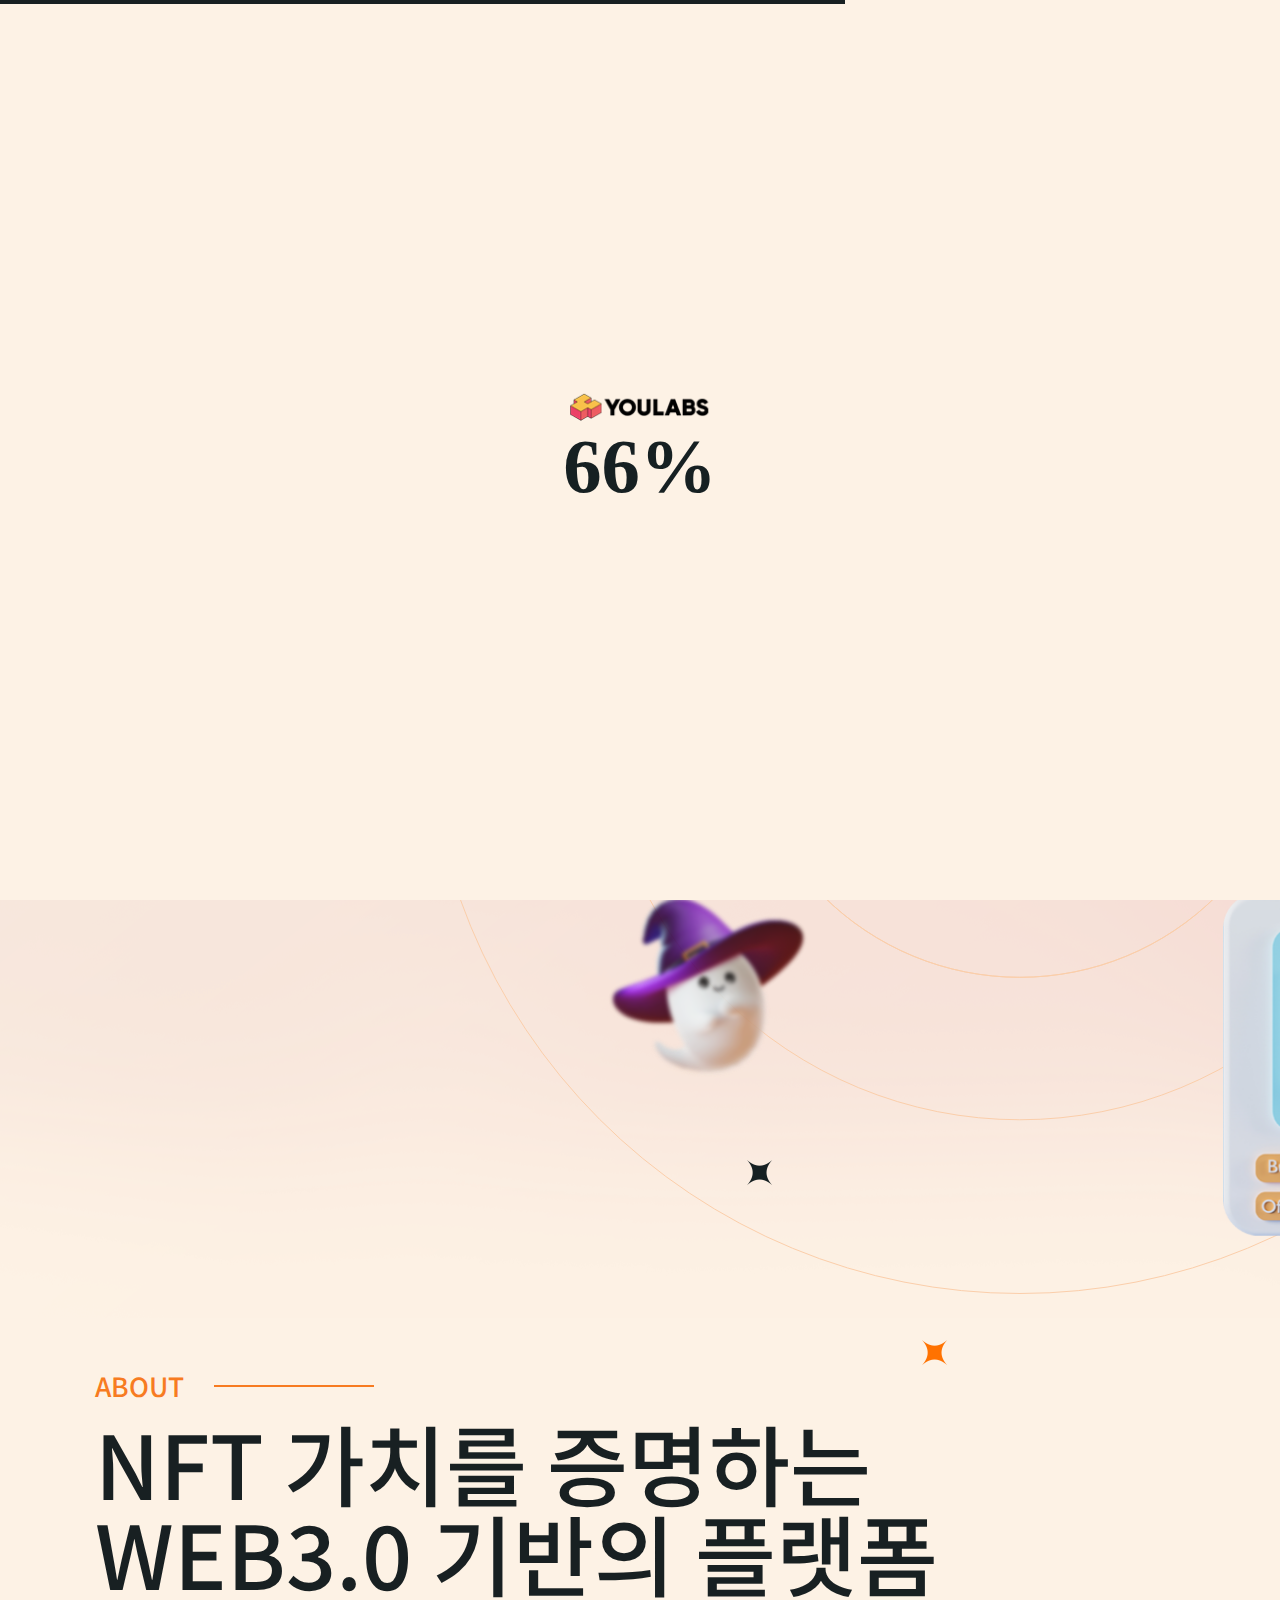
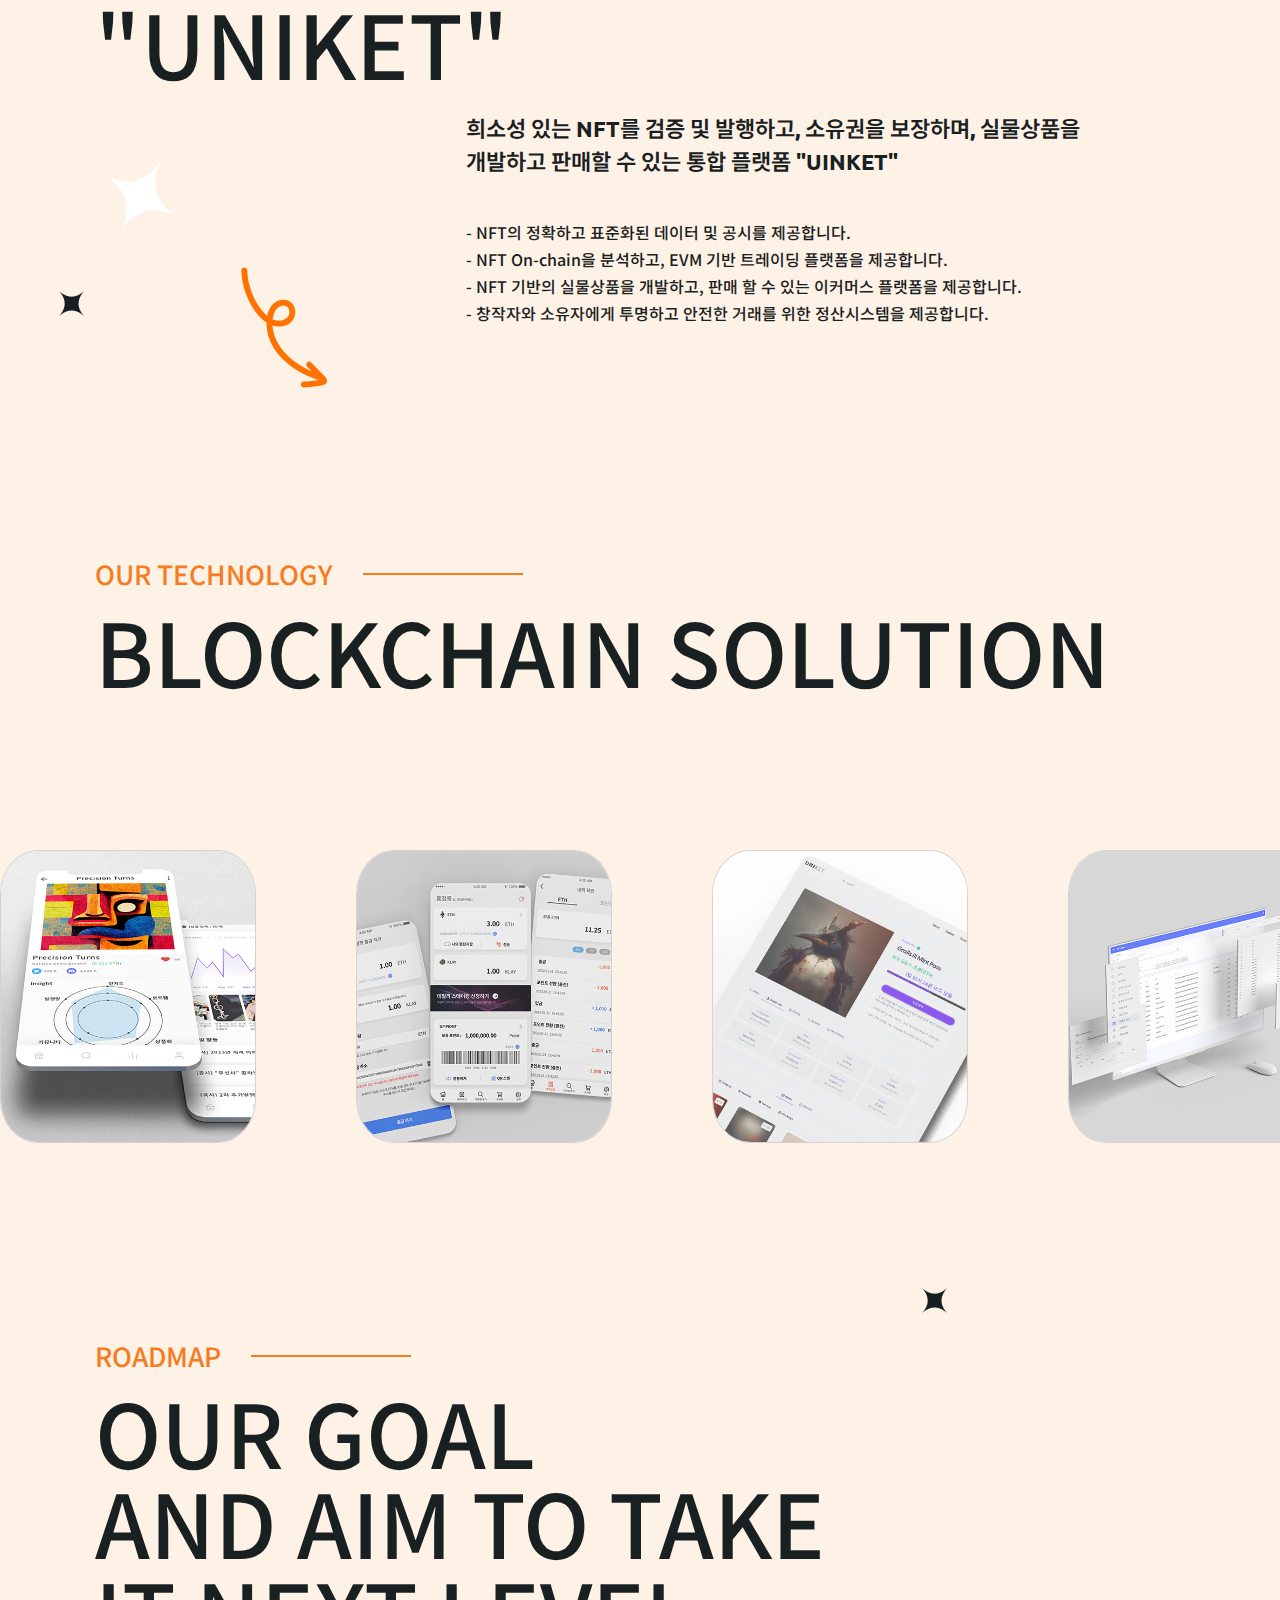
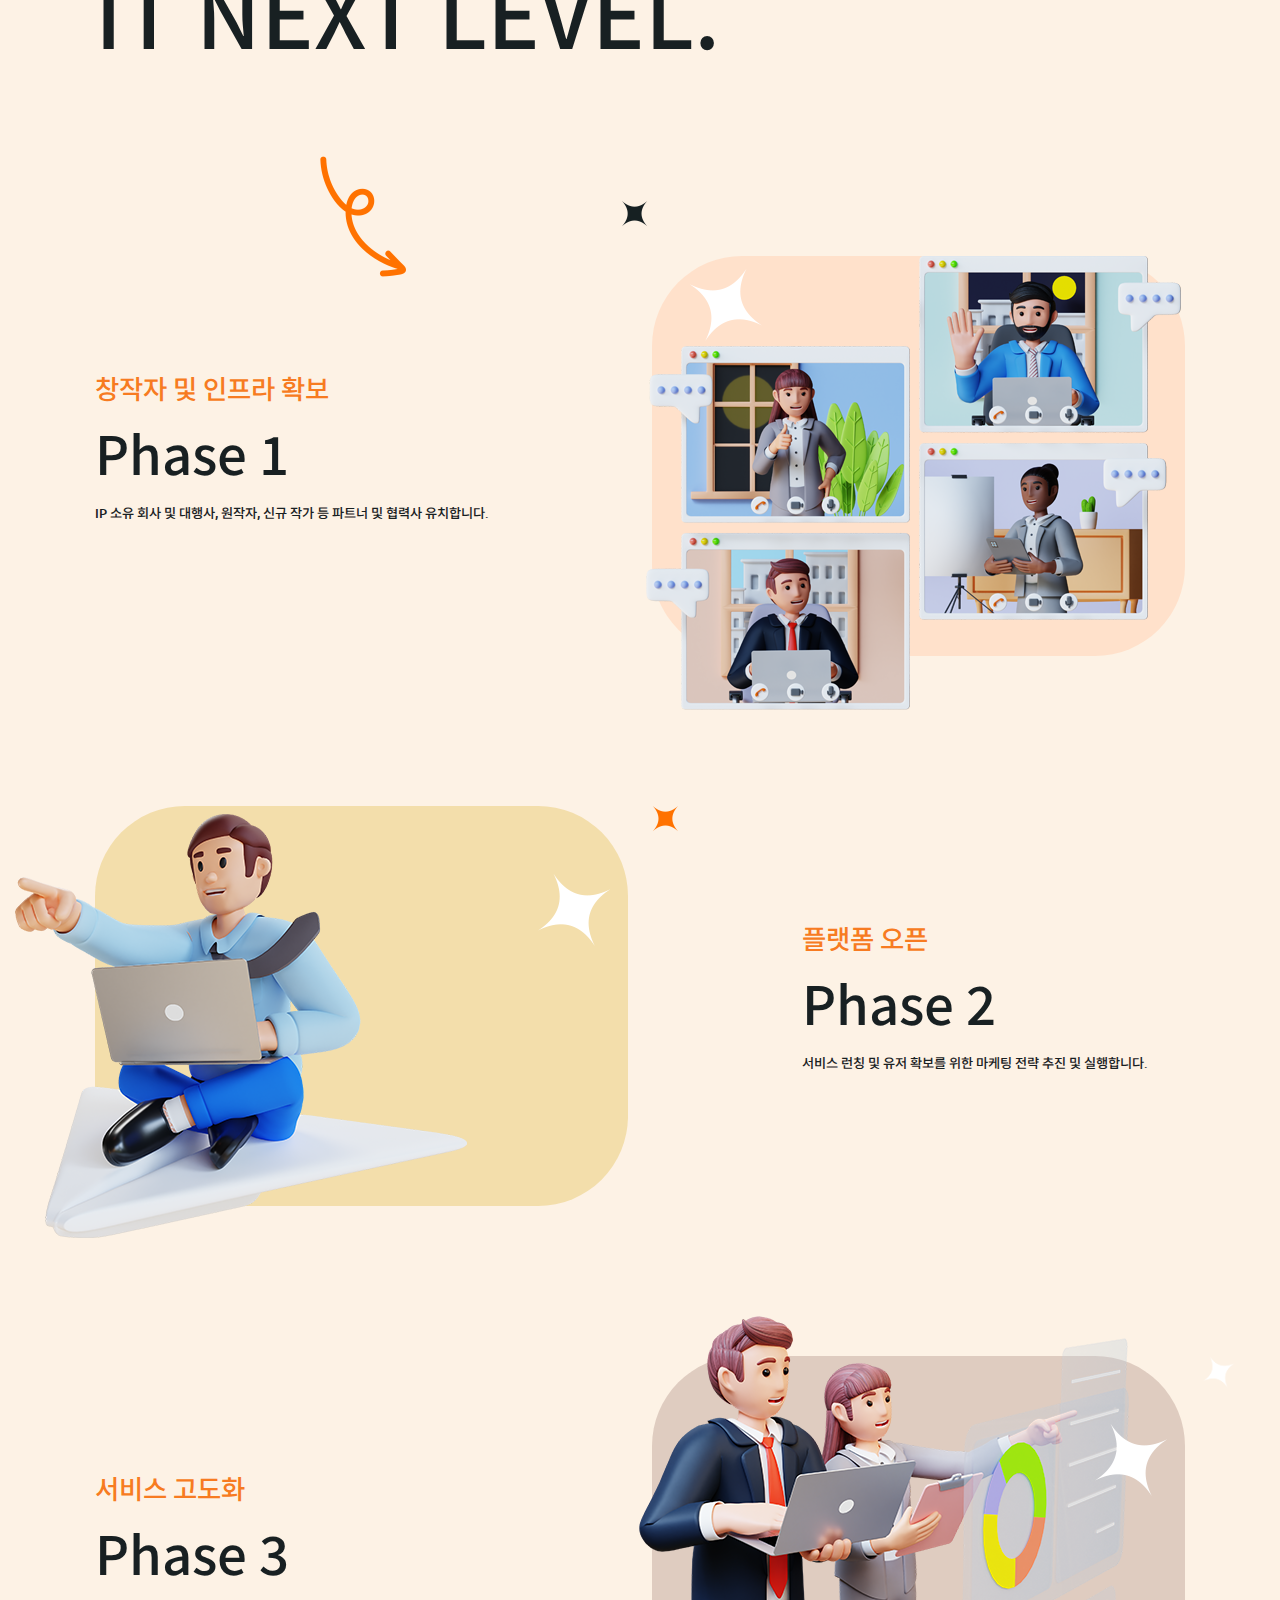
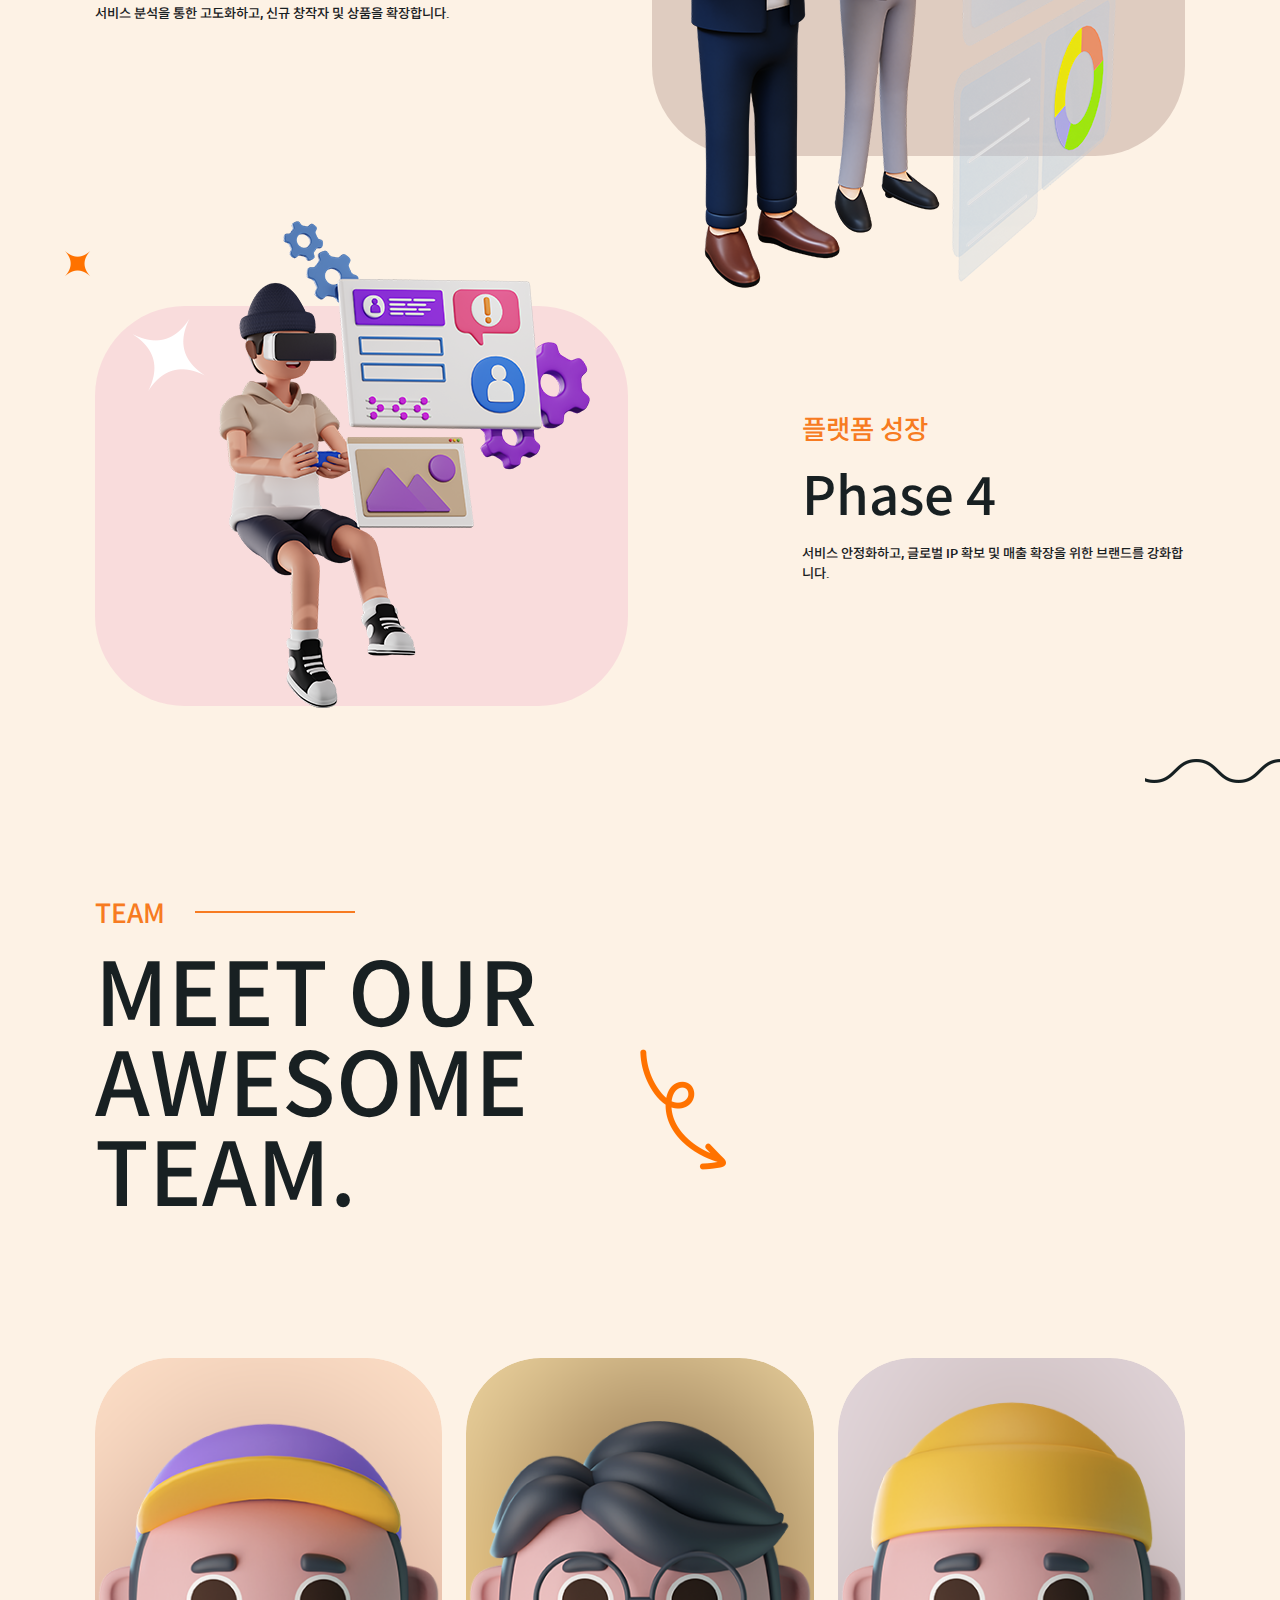
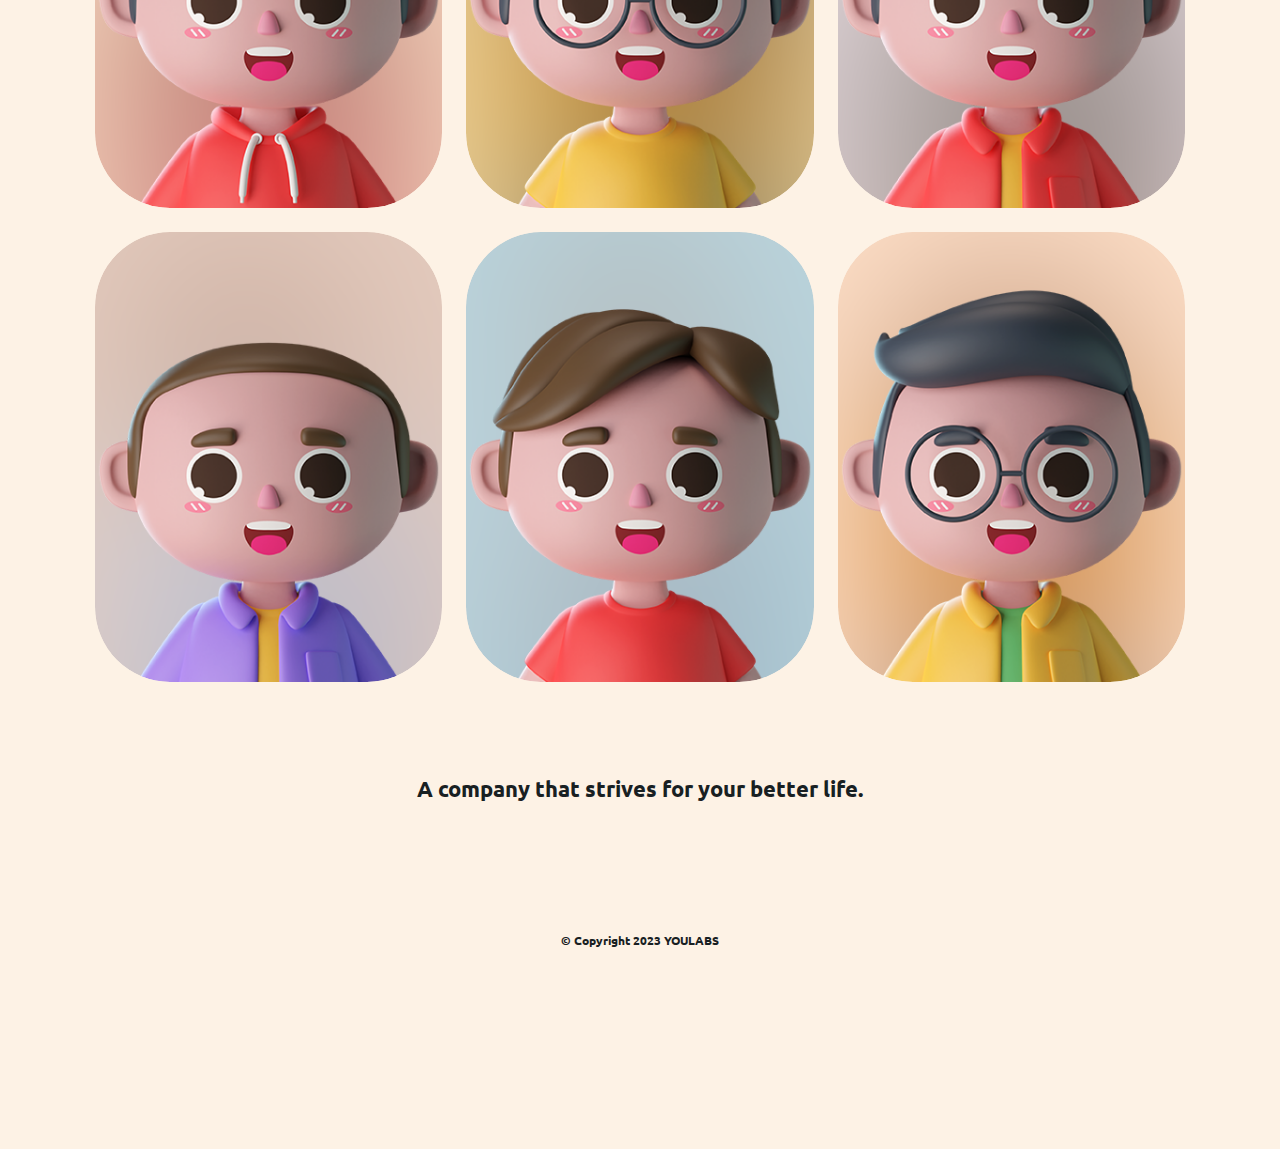
==== commit fca240e6: "메타정보" ====
--- a/index.html
+++ b/index.html
@@ -2,7 +2,7 @@
 <html lang="en">
 
 <head>
-    <title>YOULABS</title>
+    <title>YOULABS- A company that strives for your better life.</title>
     <link rel="shortcut icon" type="image/x-icon" href="images/icons/favicon.ico" />
     <link rel="apple-touch-icon" sizes="180x180" href="images/icons/apple-touch-icon.png">
     <link rel="icon" href="images/icons/favicon-16x16.png" sizes="16x16" />
@@ -16,7 +16,8 @@
     <meta name="viewport" content="width=device-width, initial-scale=1.0" />
     <meta name="description" content="A company that strives for your better life." />
     <meta name="keywords" content="NFT WEB3.0 YOULABS UINKET" />
-    <meta name=" author" content="" />
+    <meta property="og:image" content="https://www.youlabs.io/images/meta.png" />
+    <meta name=" author" content="YOULABS" />
 
     <meta property="og:title" content="YOULABS" />
     <meta property="og:type" content="website" />
@@ -118,7 +119,7 @@
                             ABOUT
                         </h5>
                         <h2 class="section-title wow animate__fadeInUp" data-wow-duration="1s" data-wow-delay="0.4s">
-                            NFT 가치를 증명하는 WEB3.0 기반의 플랫폼
+                            NFT 가치를 증명하는 WEB3.0 기반의 플랫폼 "UNIKET"
 
                         </h2>
                         <div class="row">
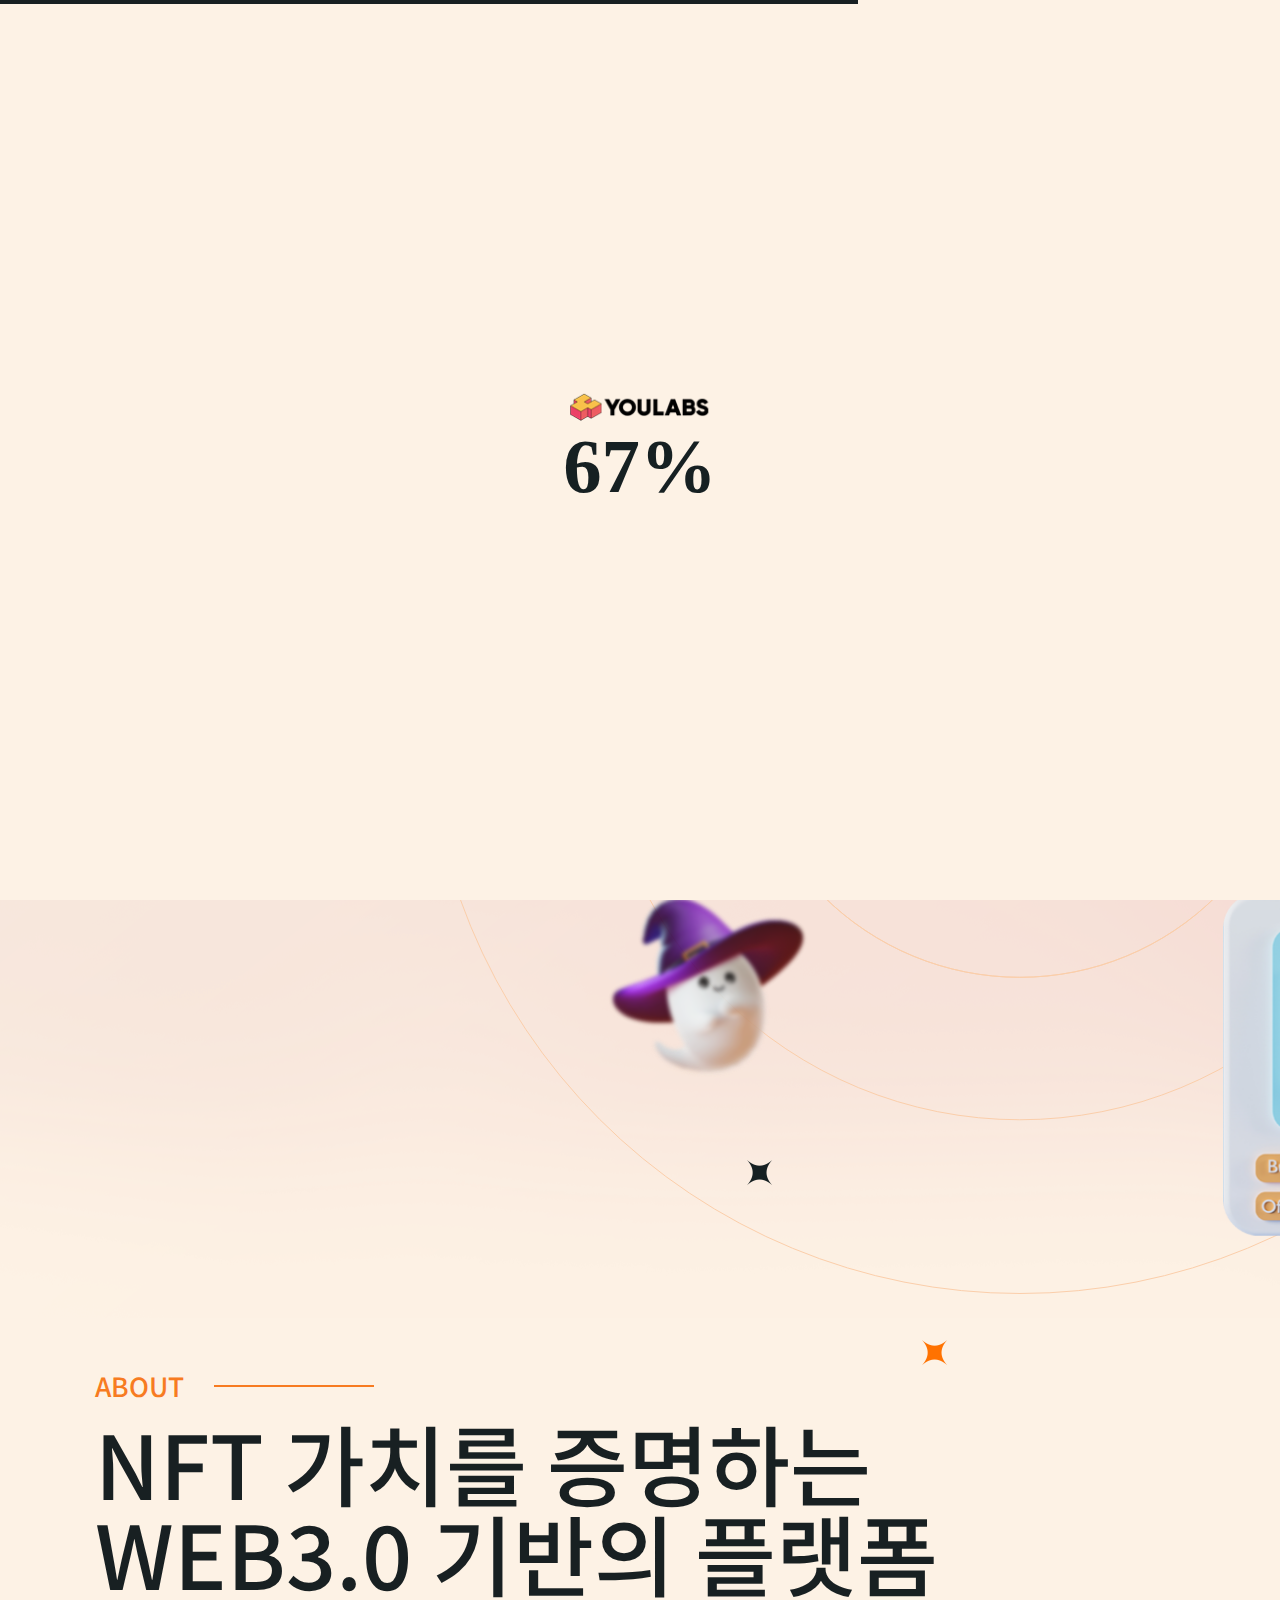
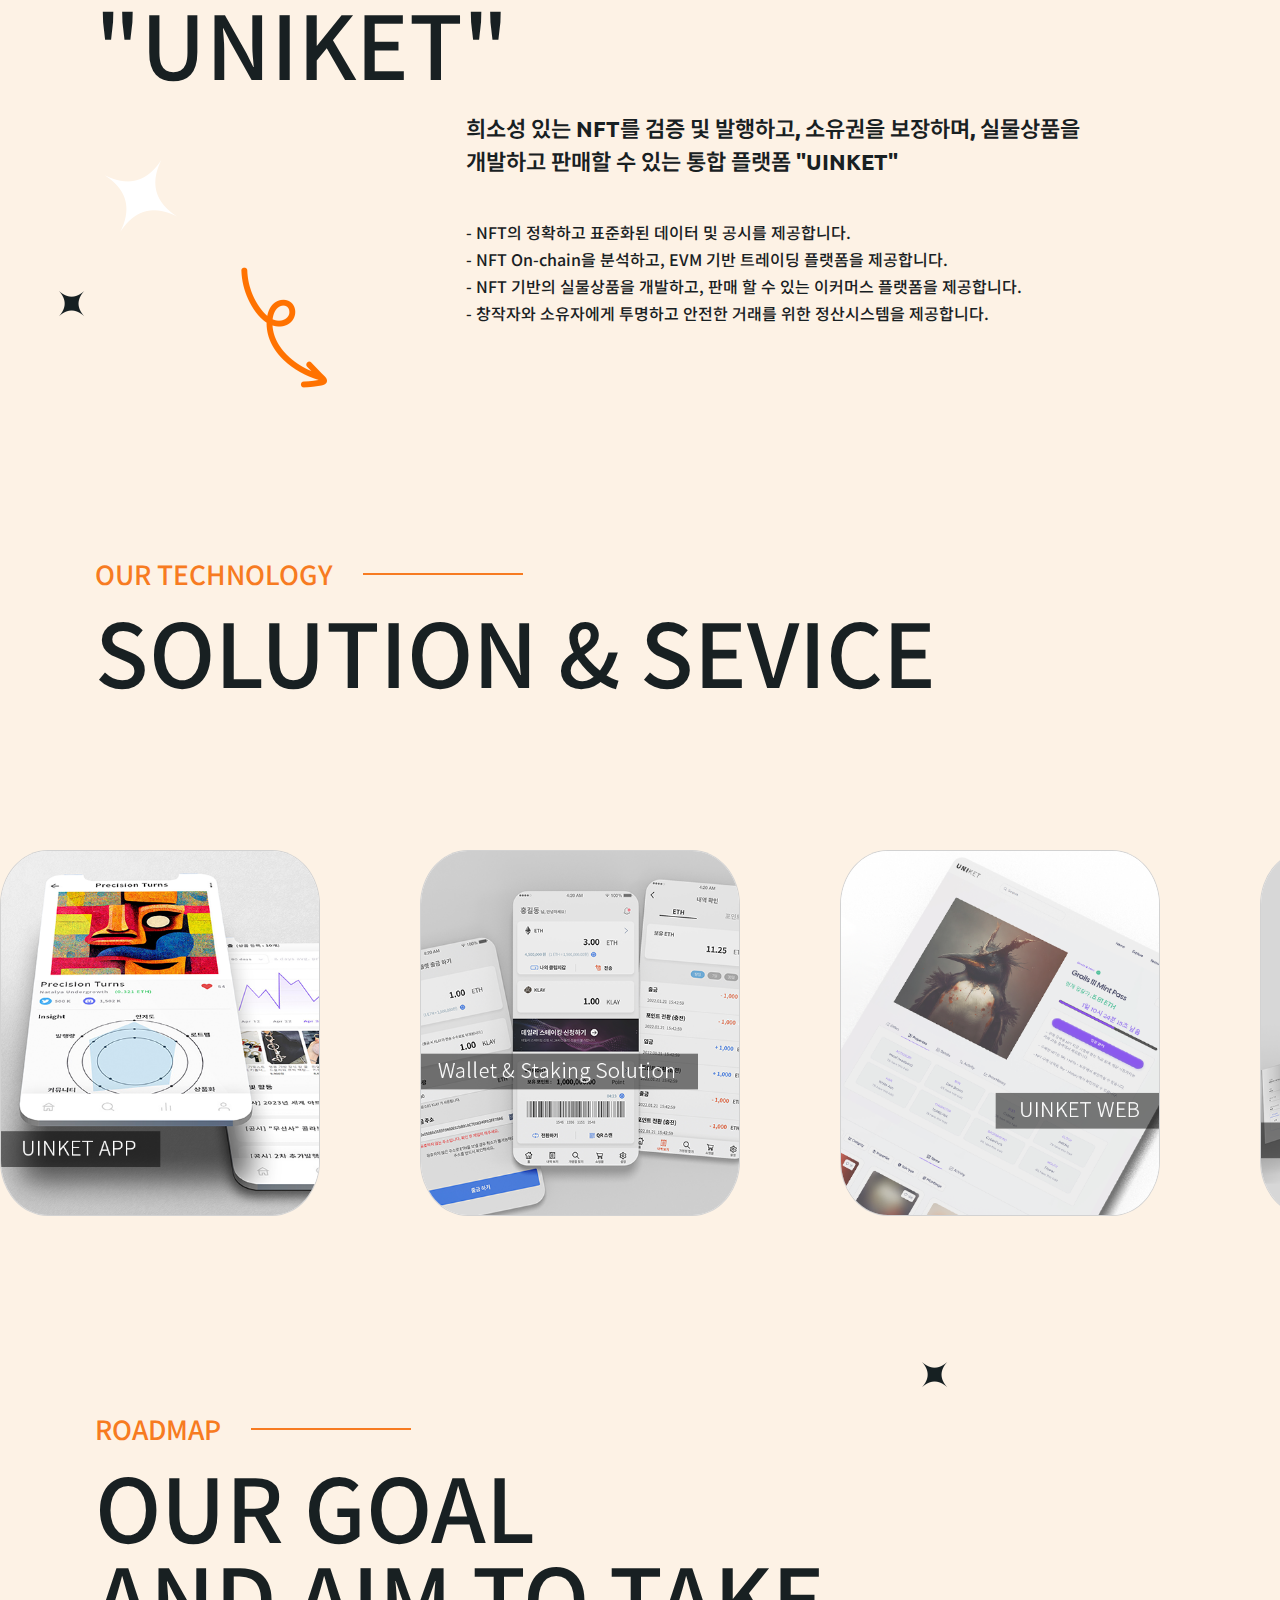
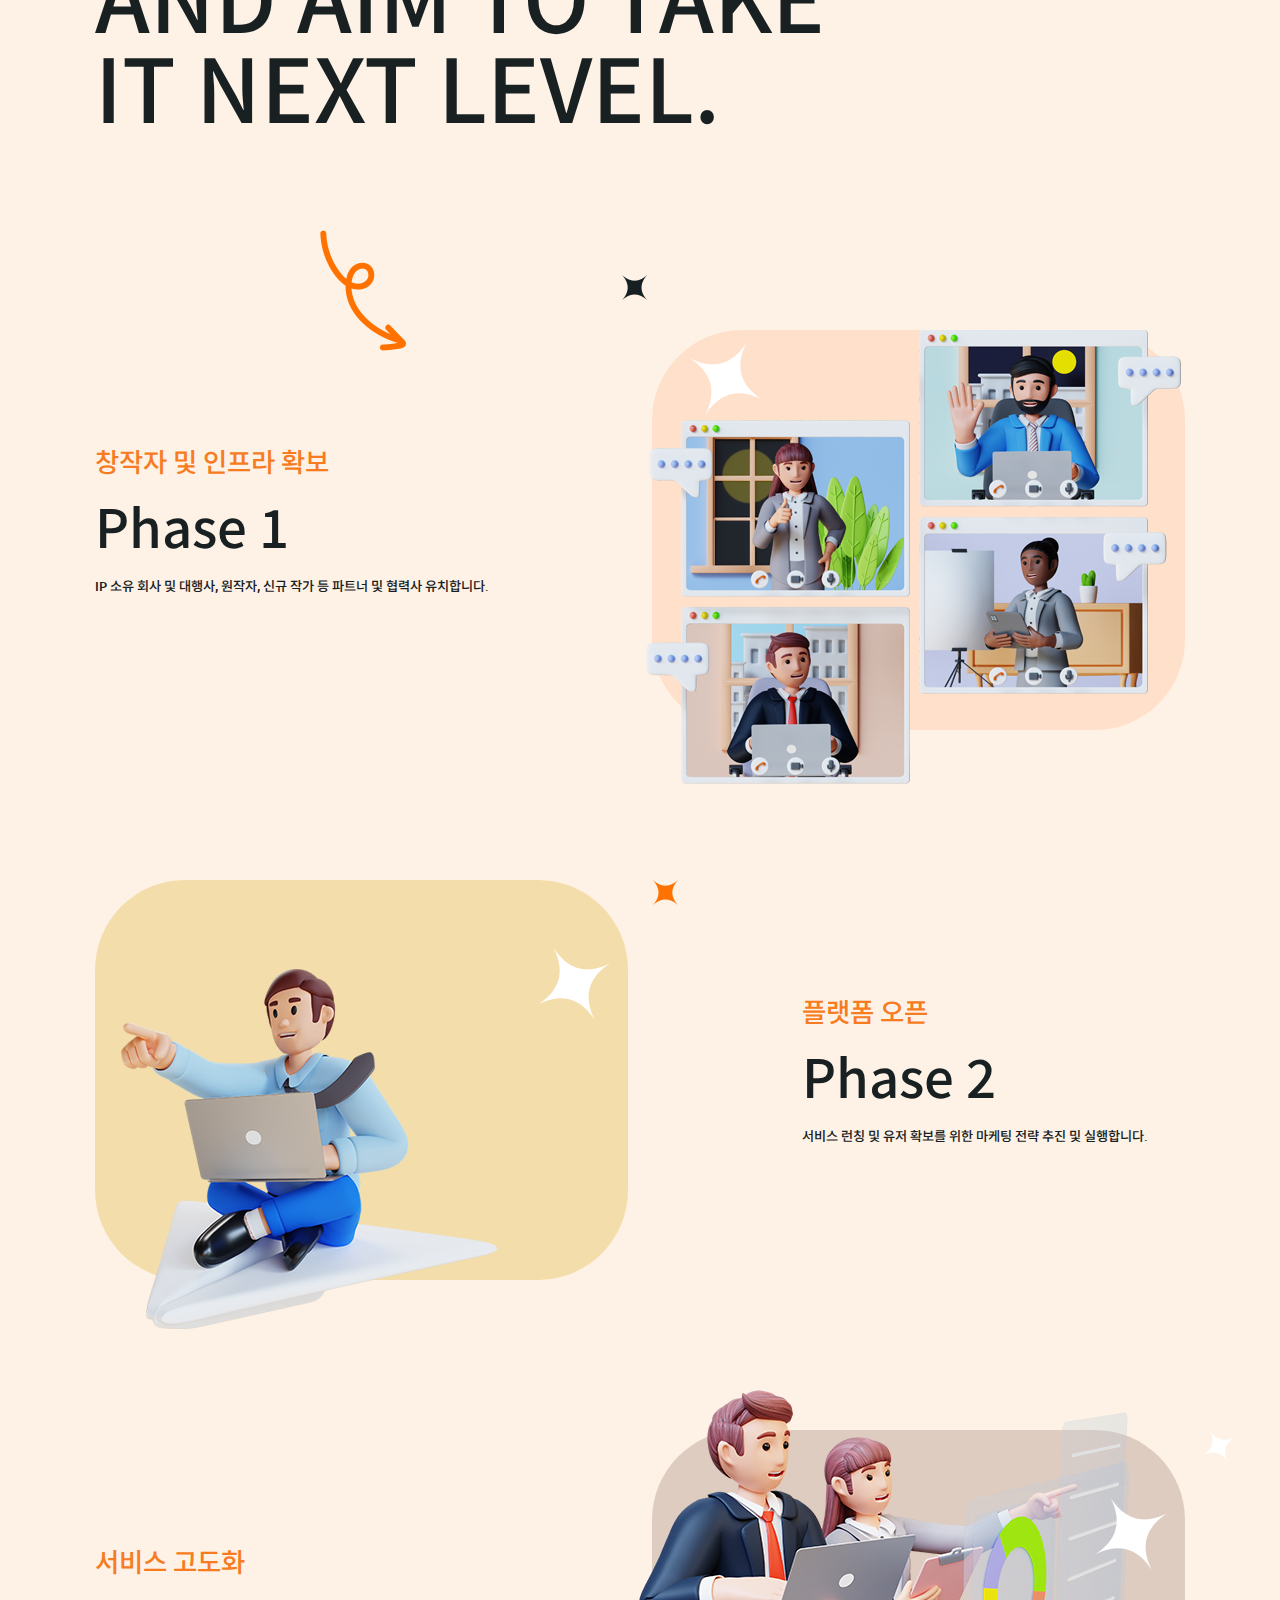
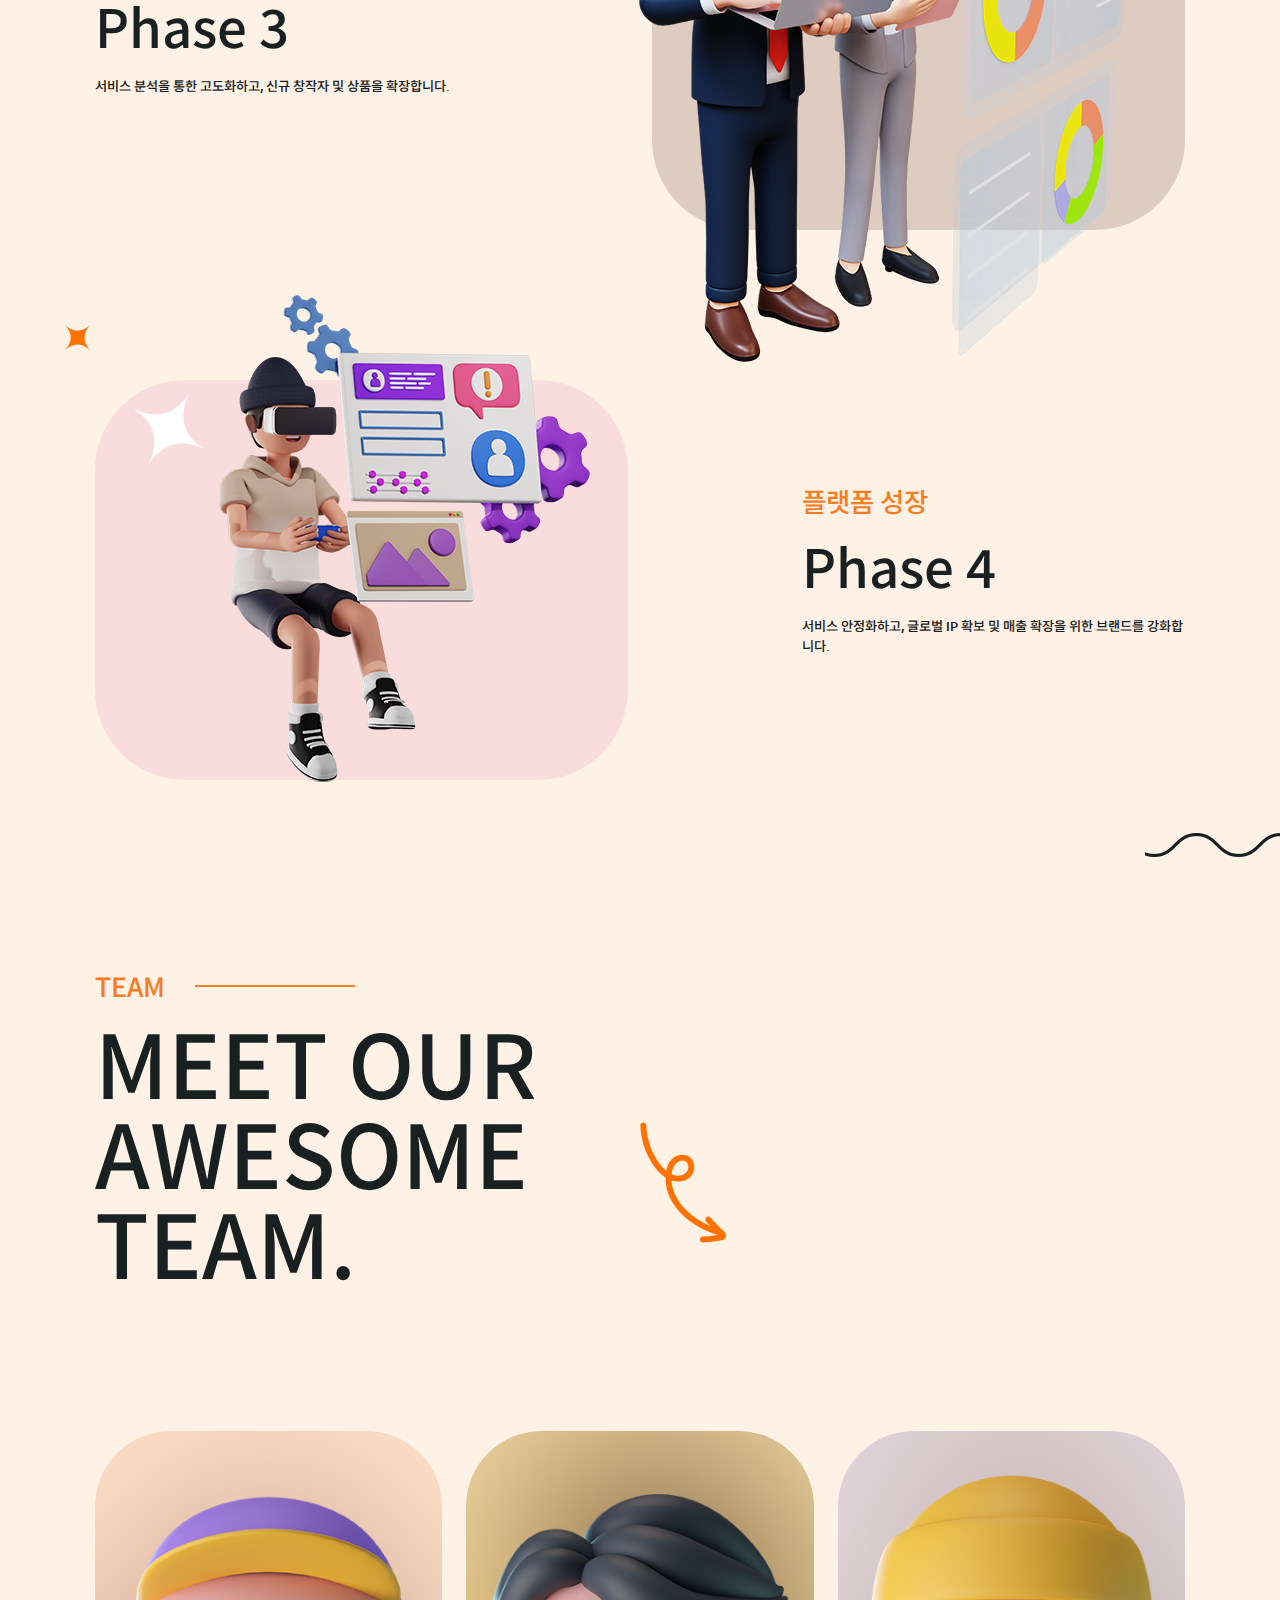
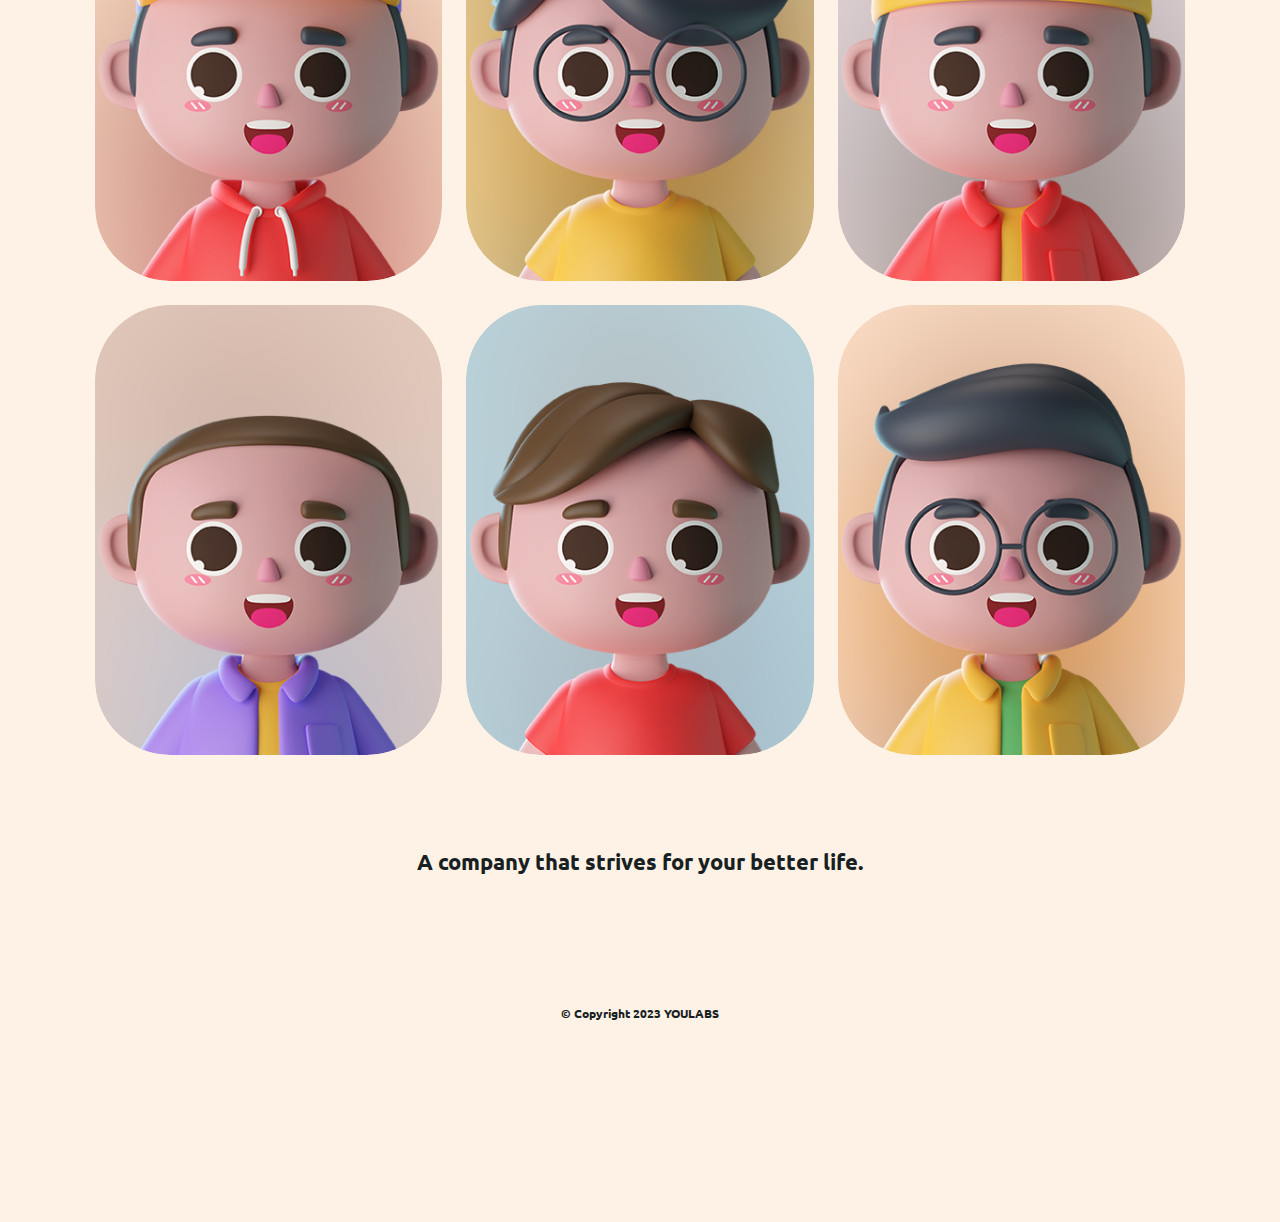
==== commit 710f197d: "121" ====
--- a/index.html
+++ b/index.html
@@ -199,7 +199,7 @@
                             OUR TECHNOLOGY
                         </h5>
                         <h2 class="section-title wow animate__fadeInUp" data-wow-duration="1s" data-wow-delay="0.4s">
-                            BLOCKCHAIN SOLUTION
+                            SOLUTION & SEVICE
                         </h2>
                     </div>
                 </div>
--- a/css/style.css
+++ b/css/style.css
@@ -750,7 +750,7 @@
 }
 
 .collection-list>li {
-  width: 20vw;
+  width: 25vw;
 }
 
 .collection.row-1 {
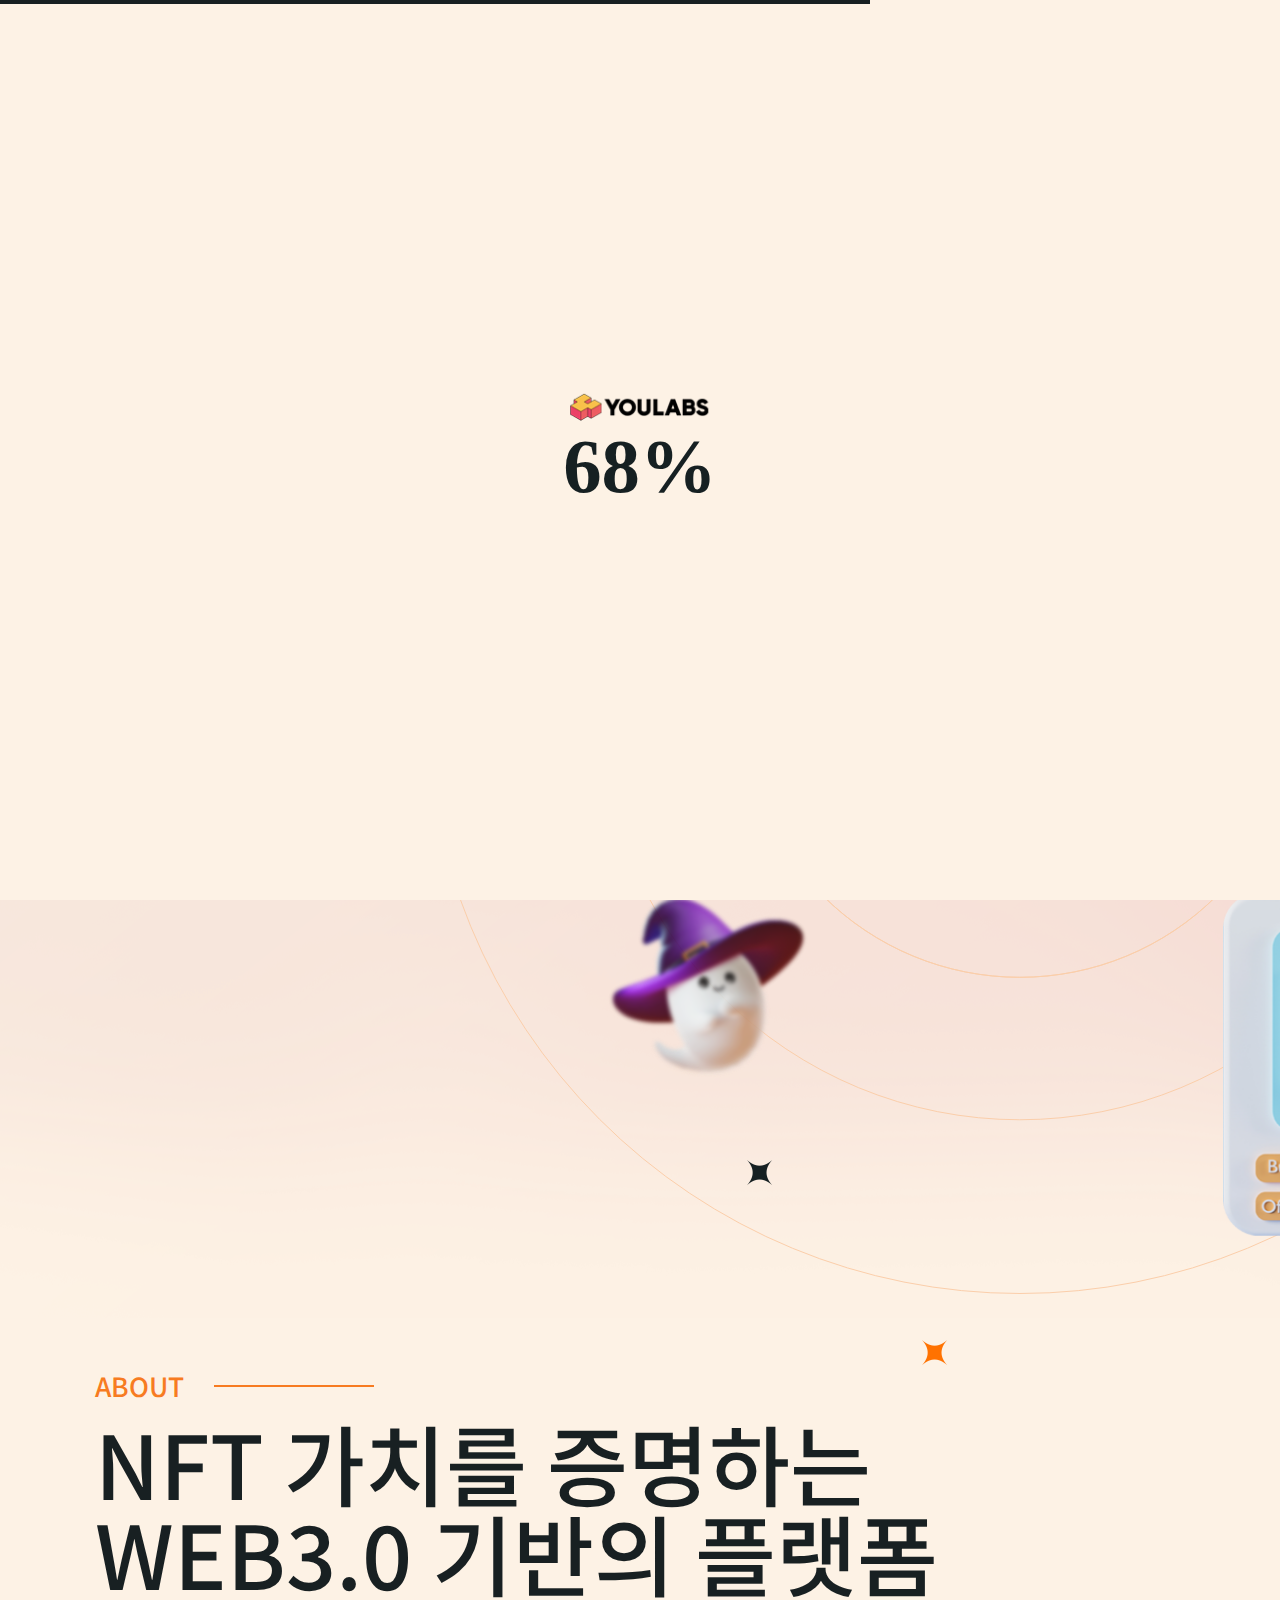
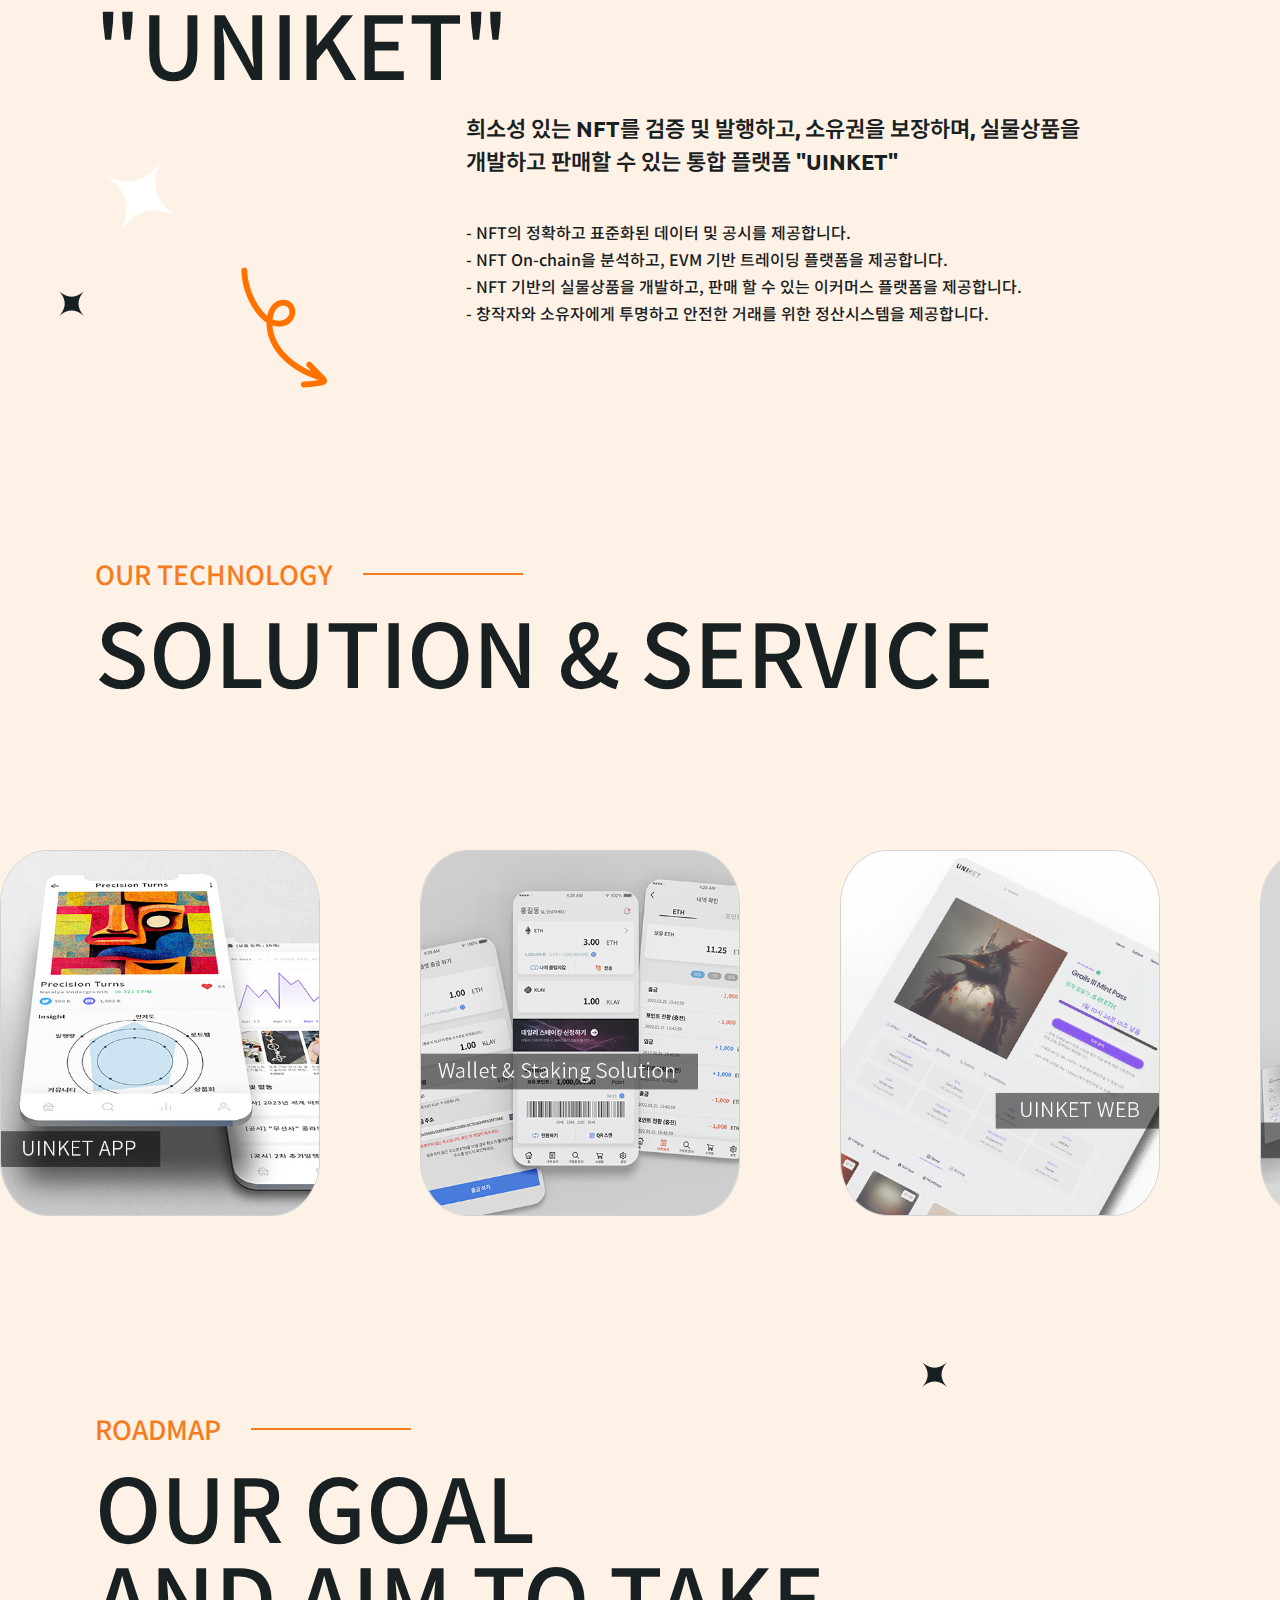
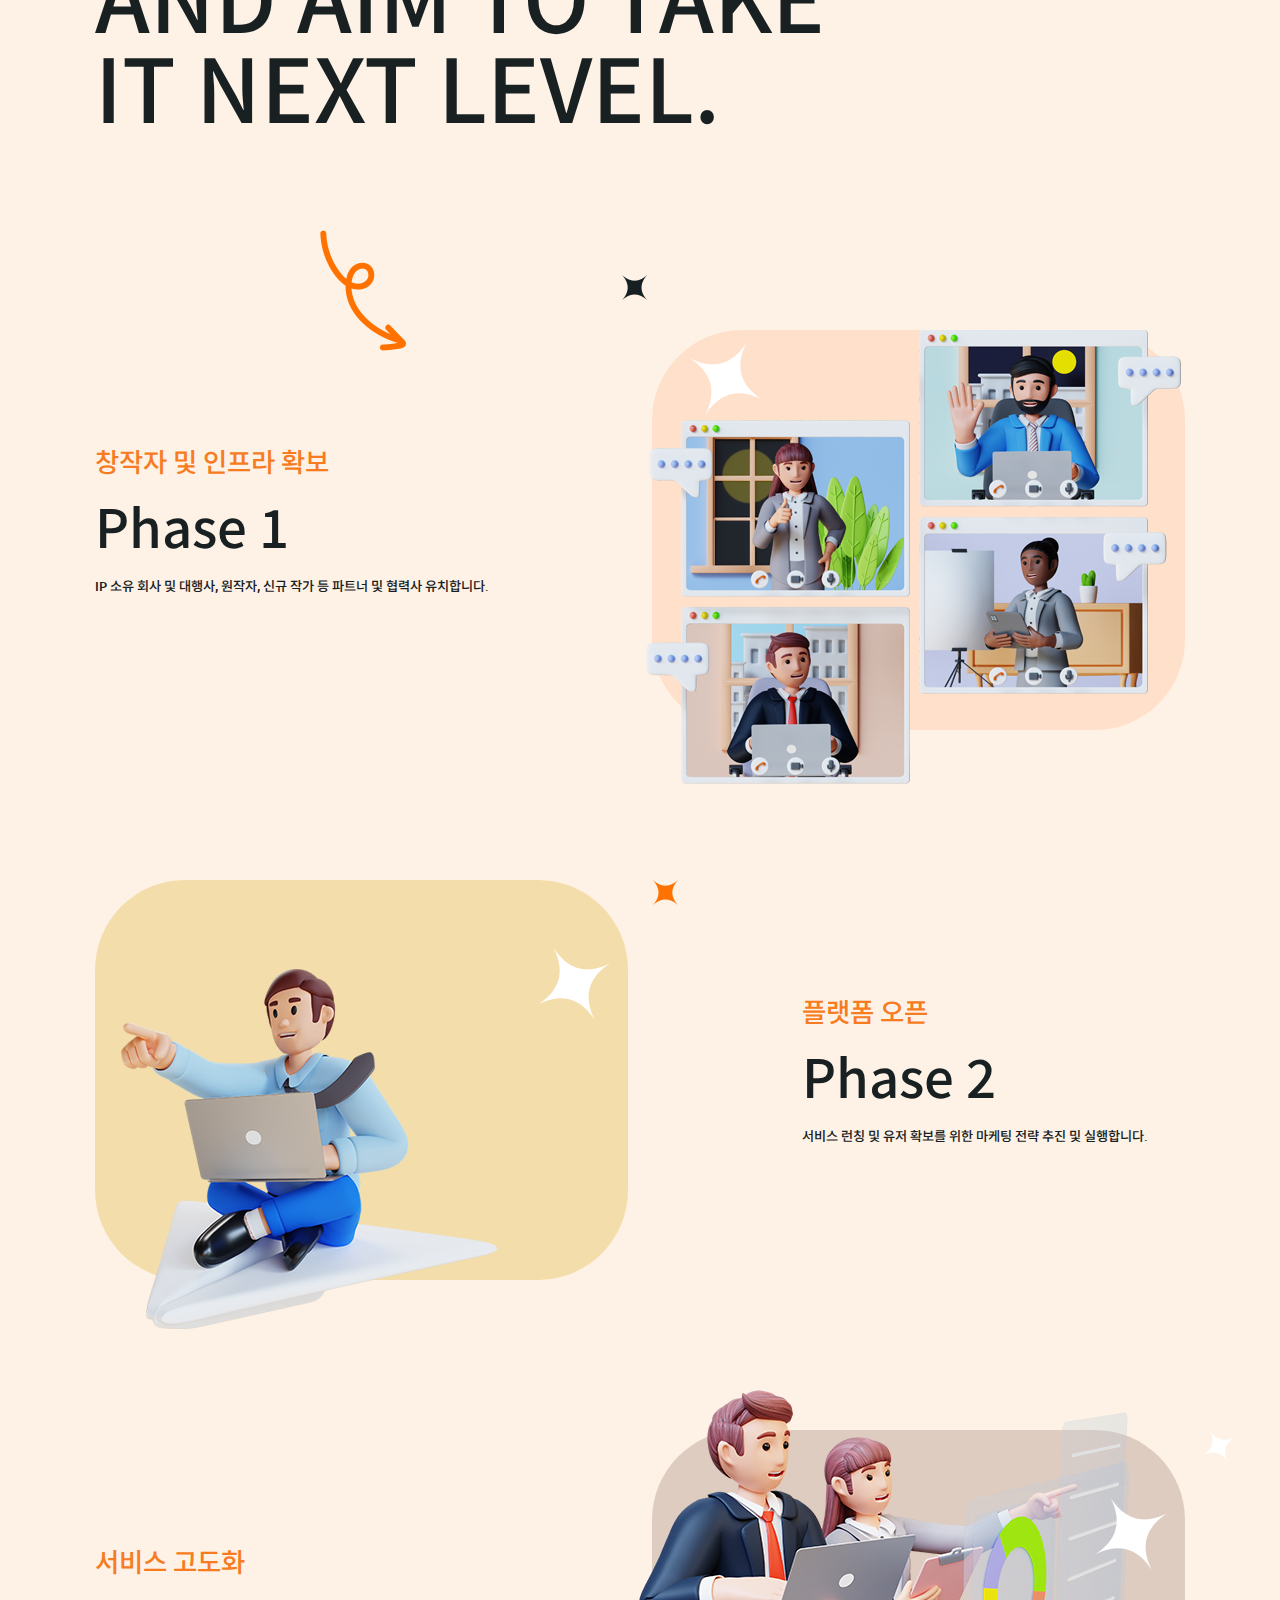
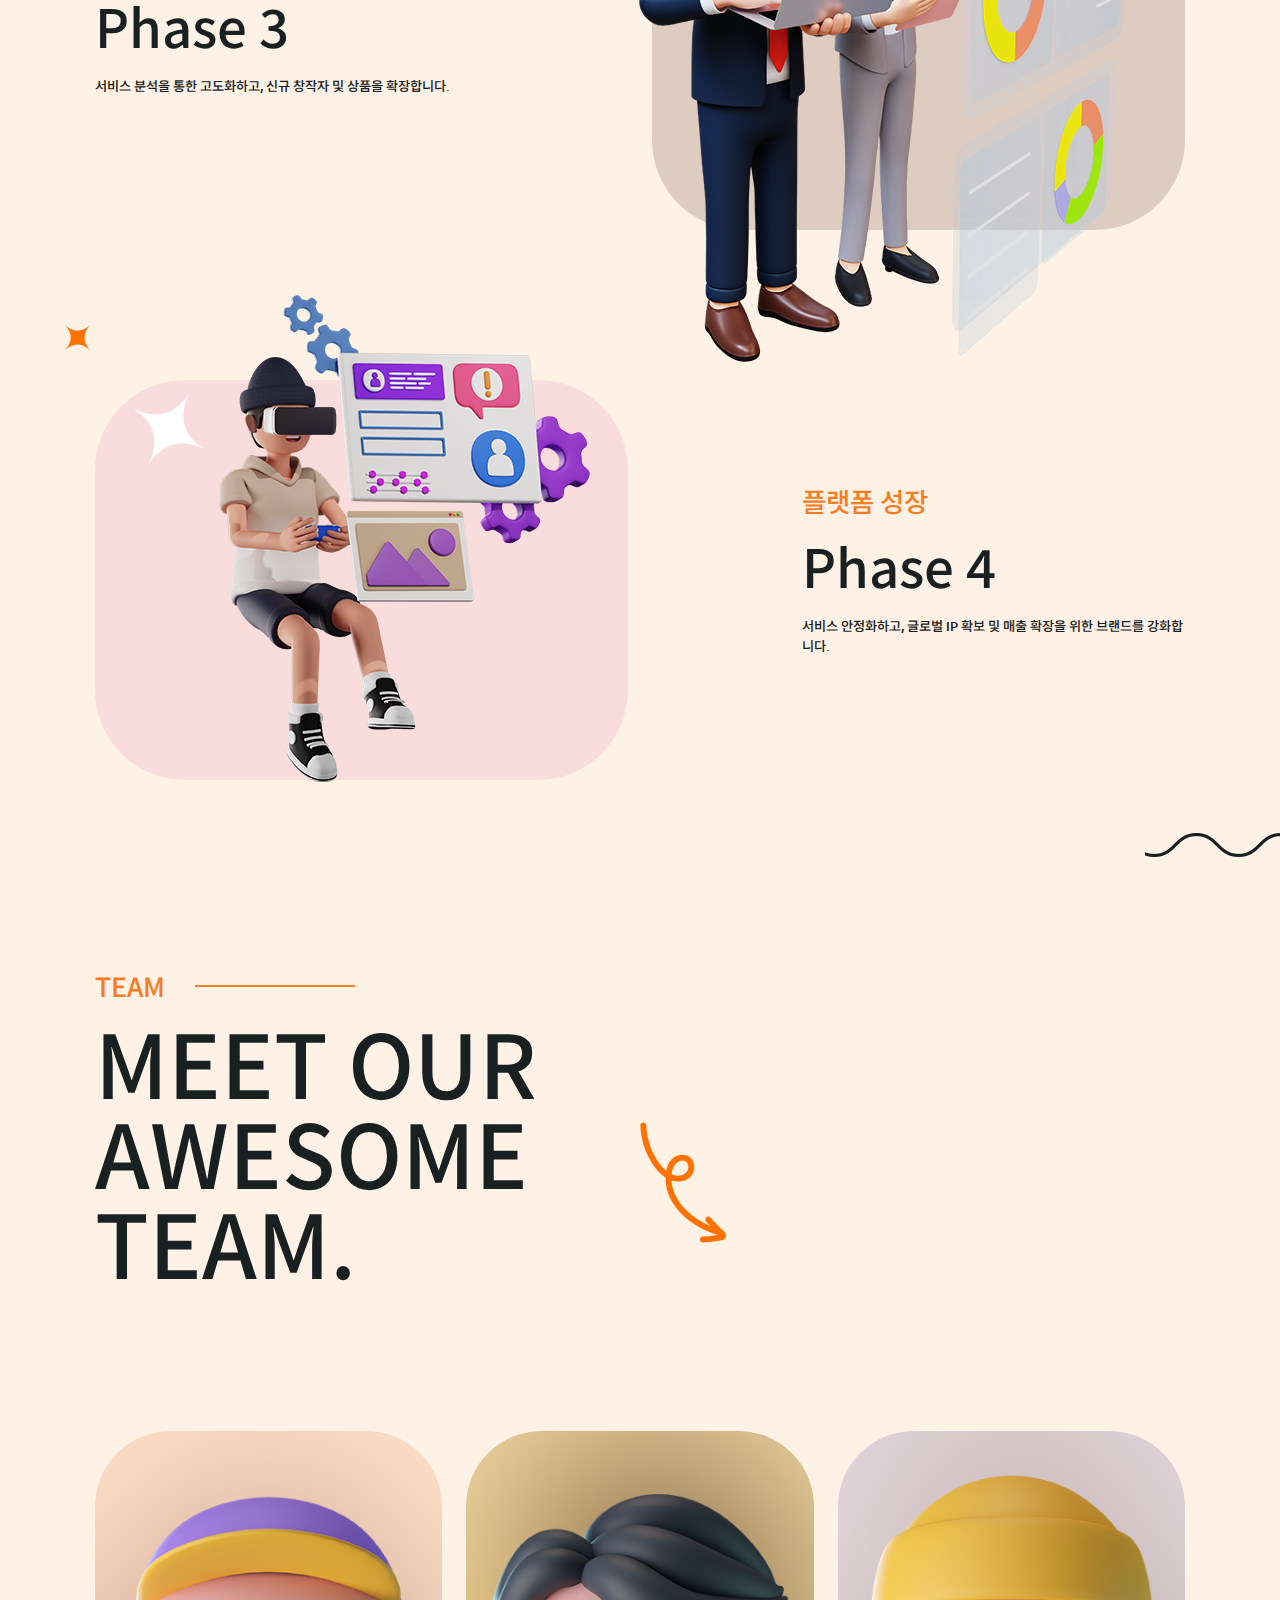
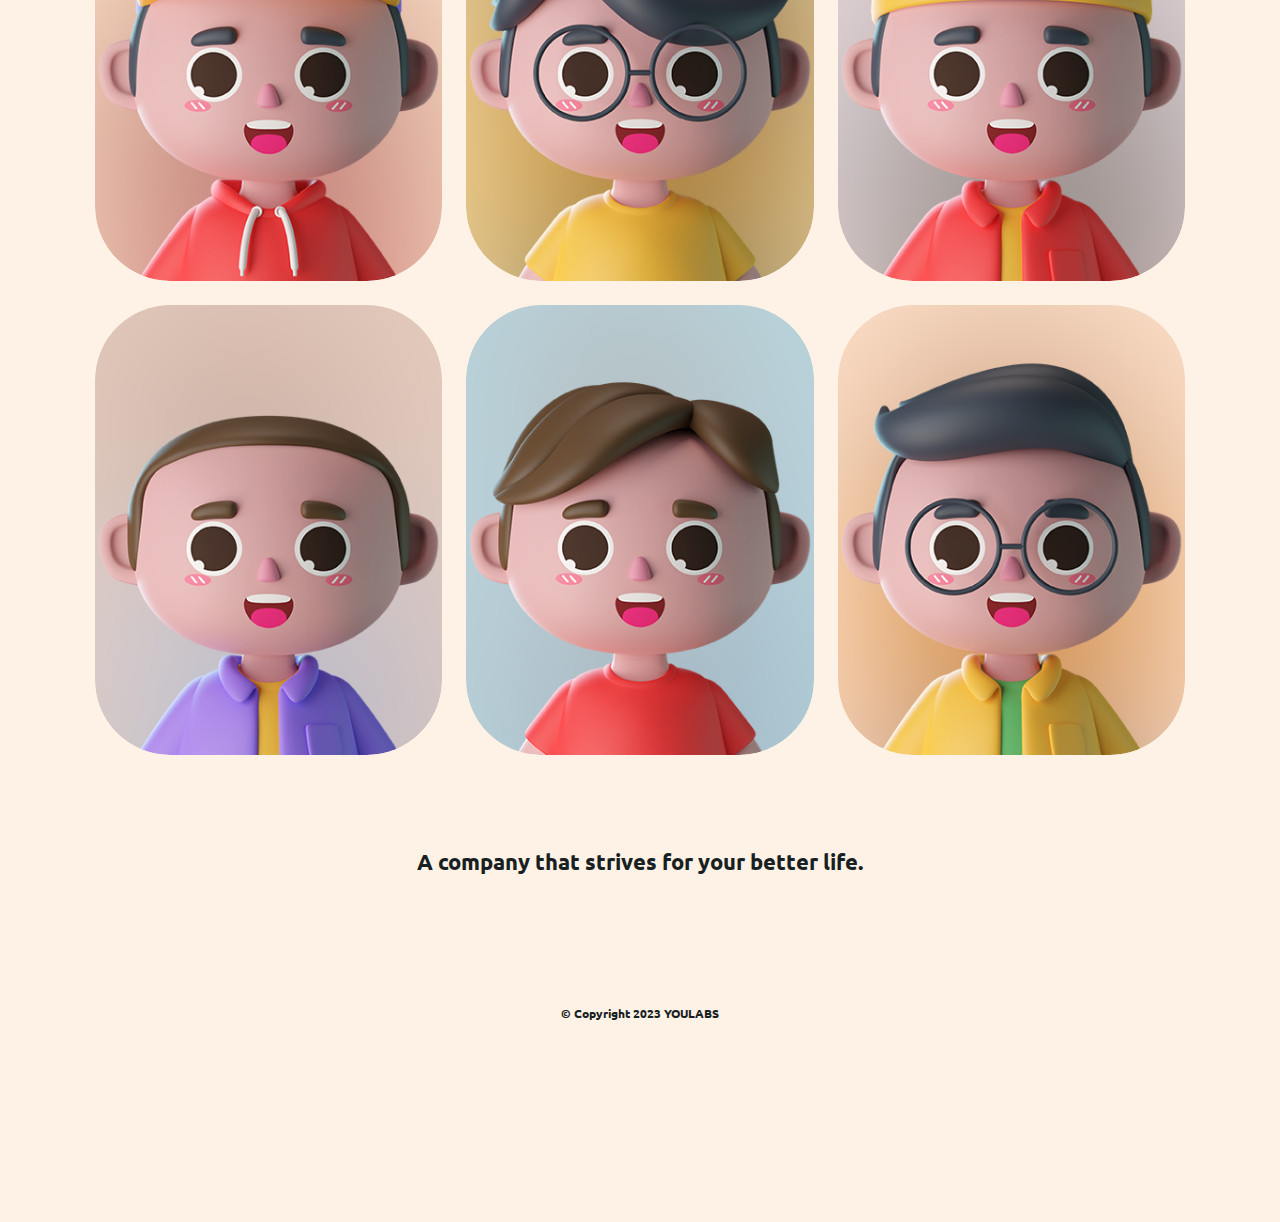
==== commit b4dee849: "121" ====
--- a/index.html
+++ b/index.html
@@ -199,7 +199,7 @@
                             OUR TECHNOLOGY
                         </h5>
                         <h2 class="section-title wow animate__fadeInUp" data-wow-duration="1s" data-wow-delay="0.4s">
-                            SOLUTION & SEVICE
+                            SOLUTION & SERVICE
                         </h2>
                     </div>
                 </div>
